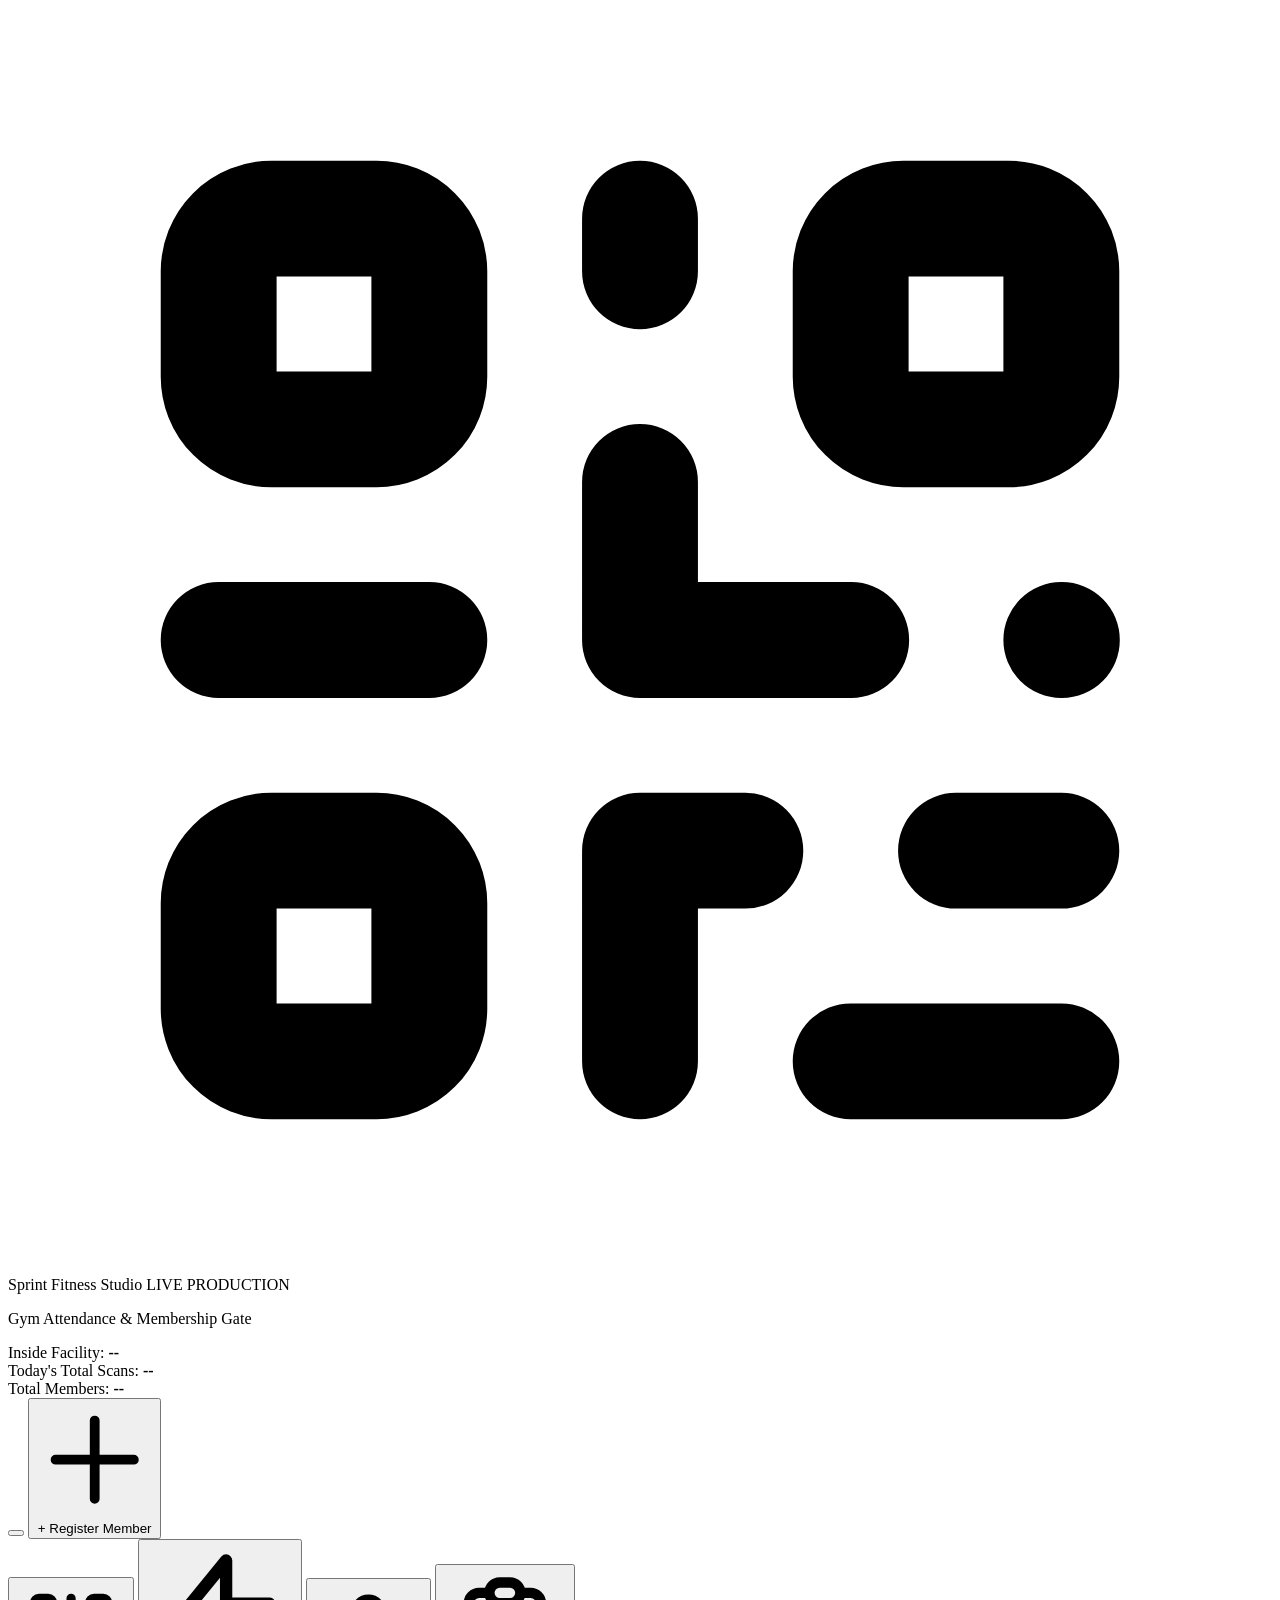
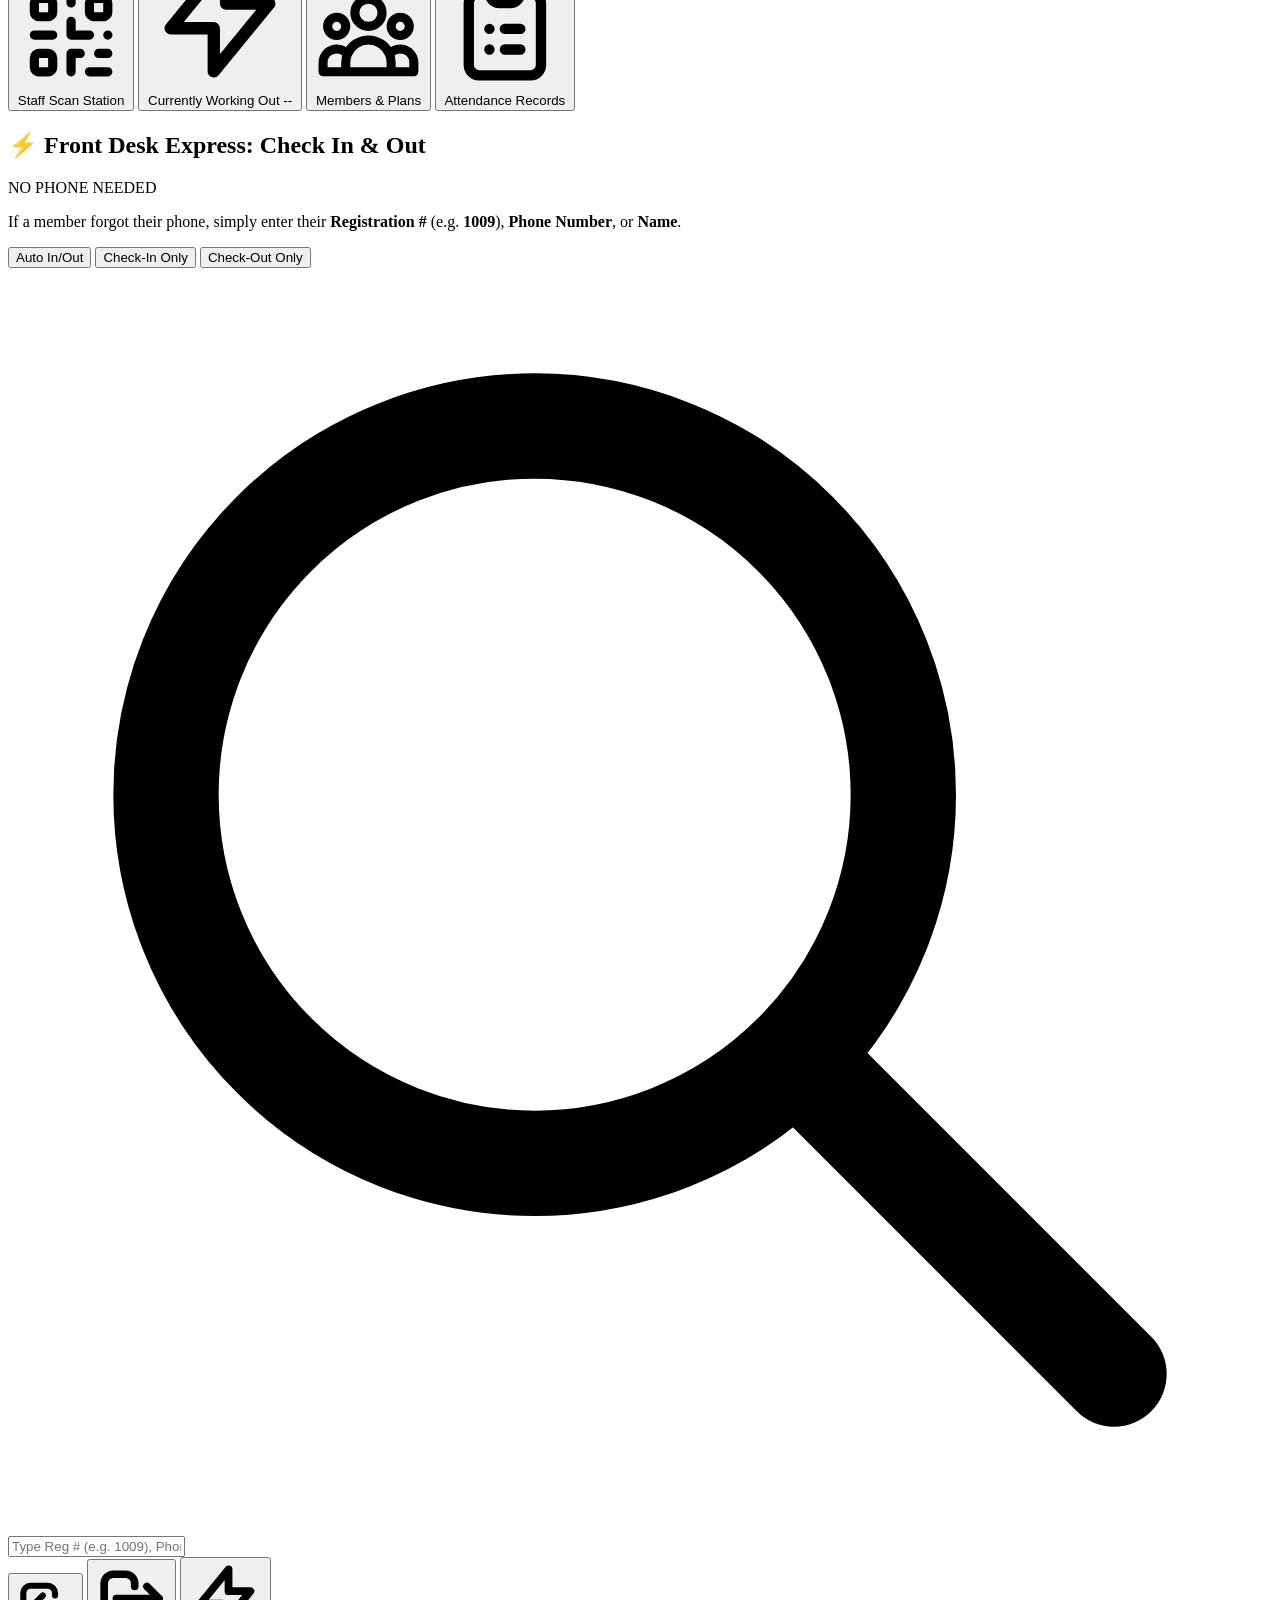
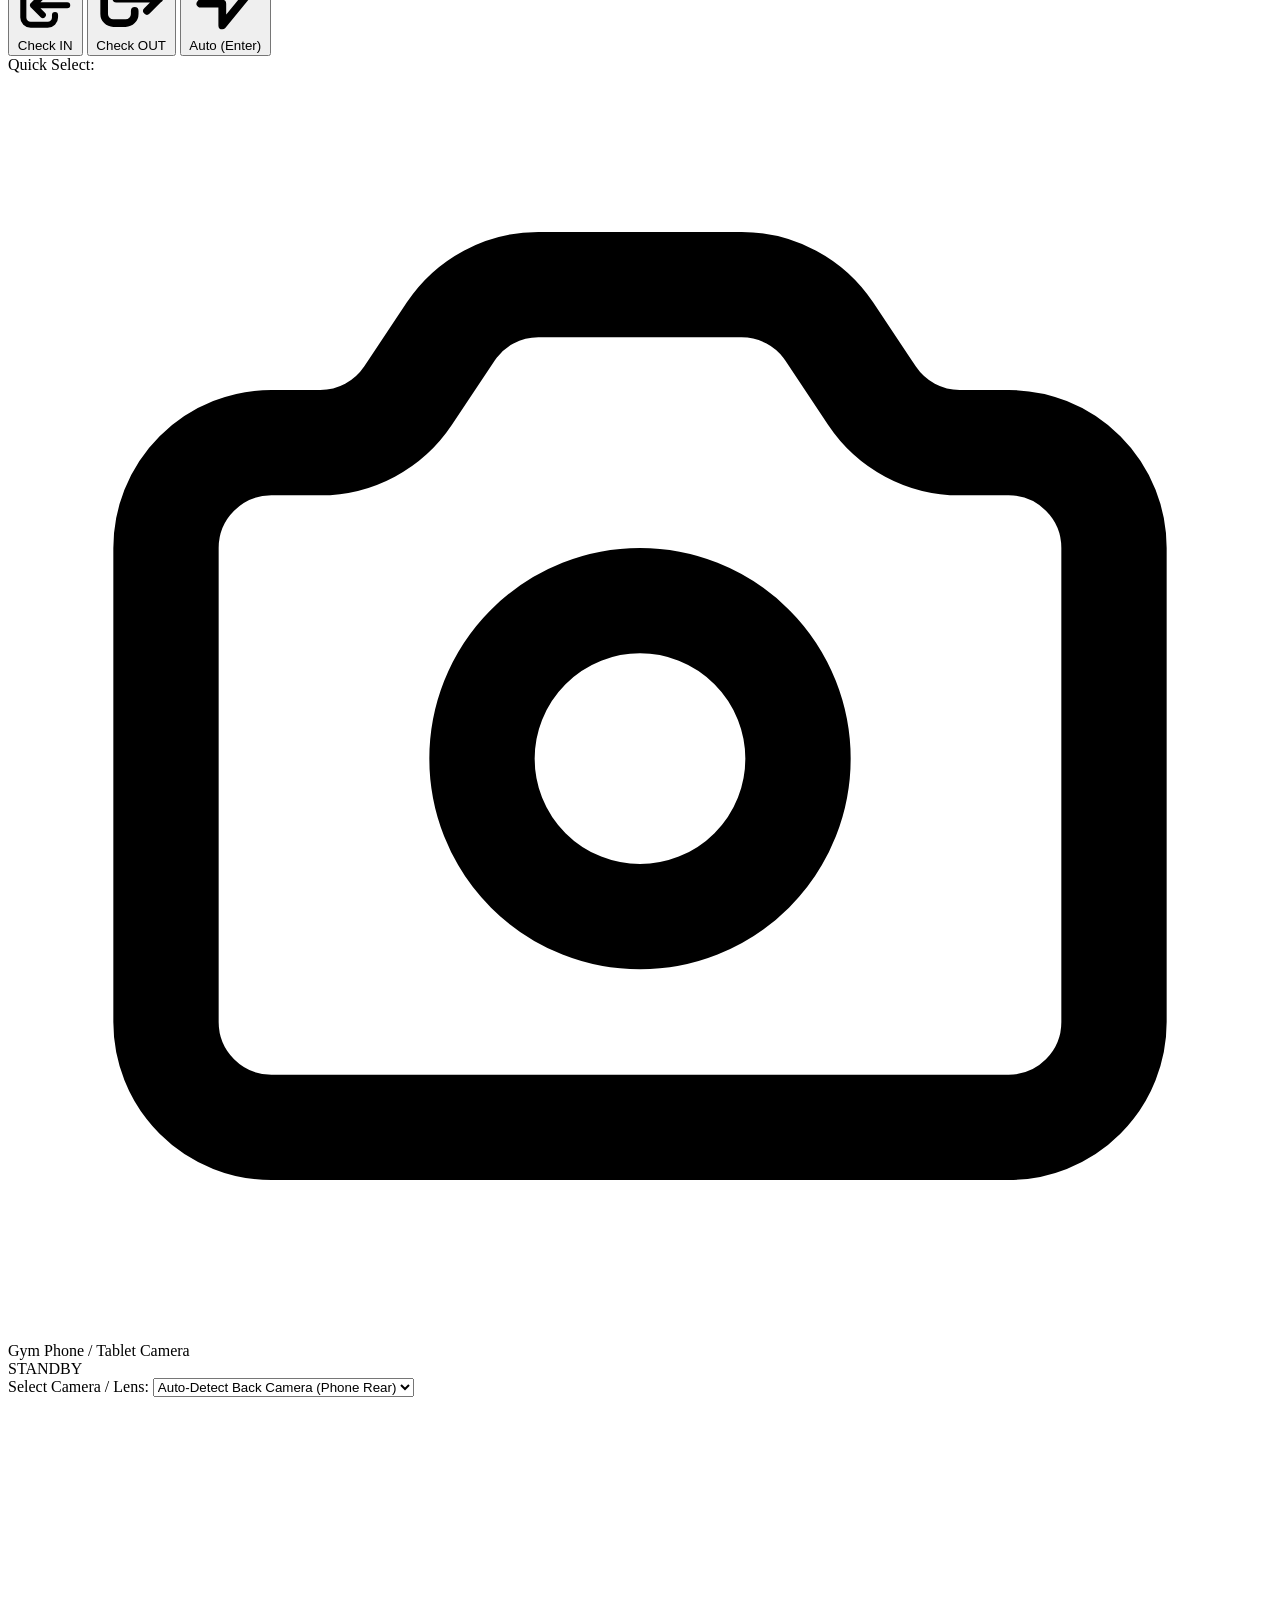
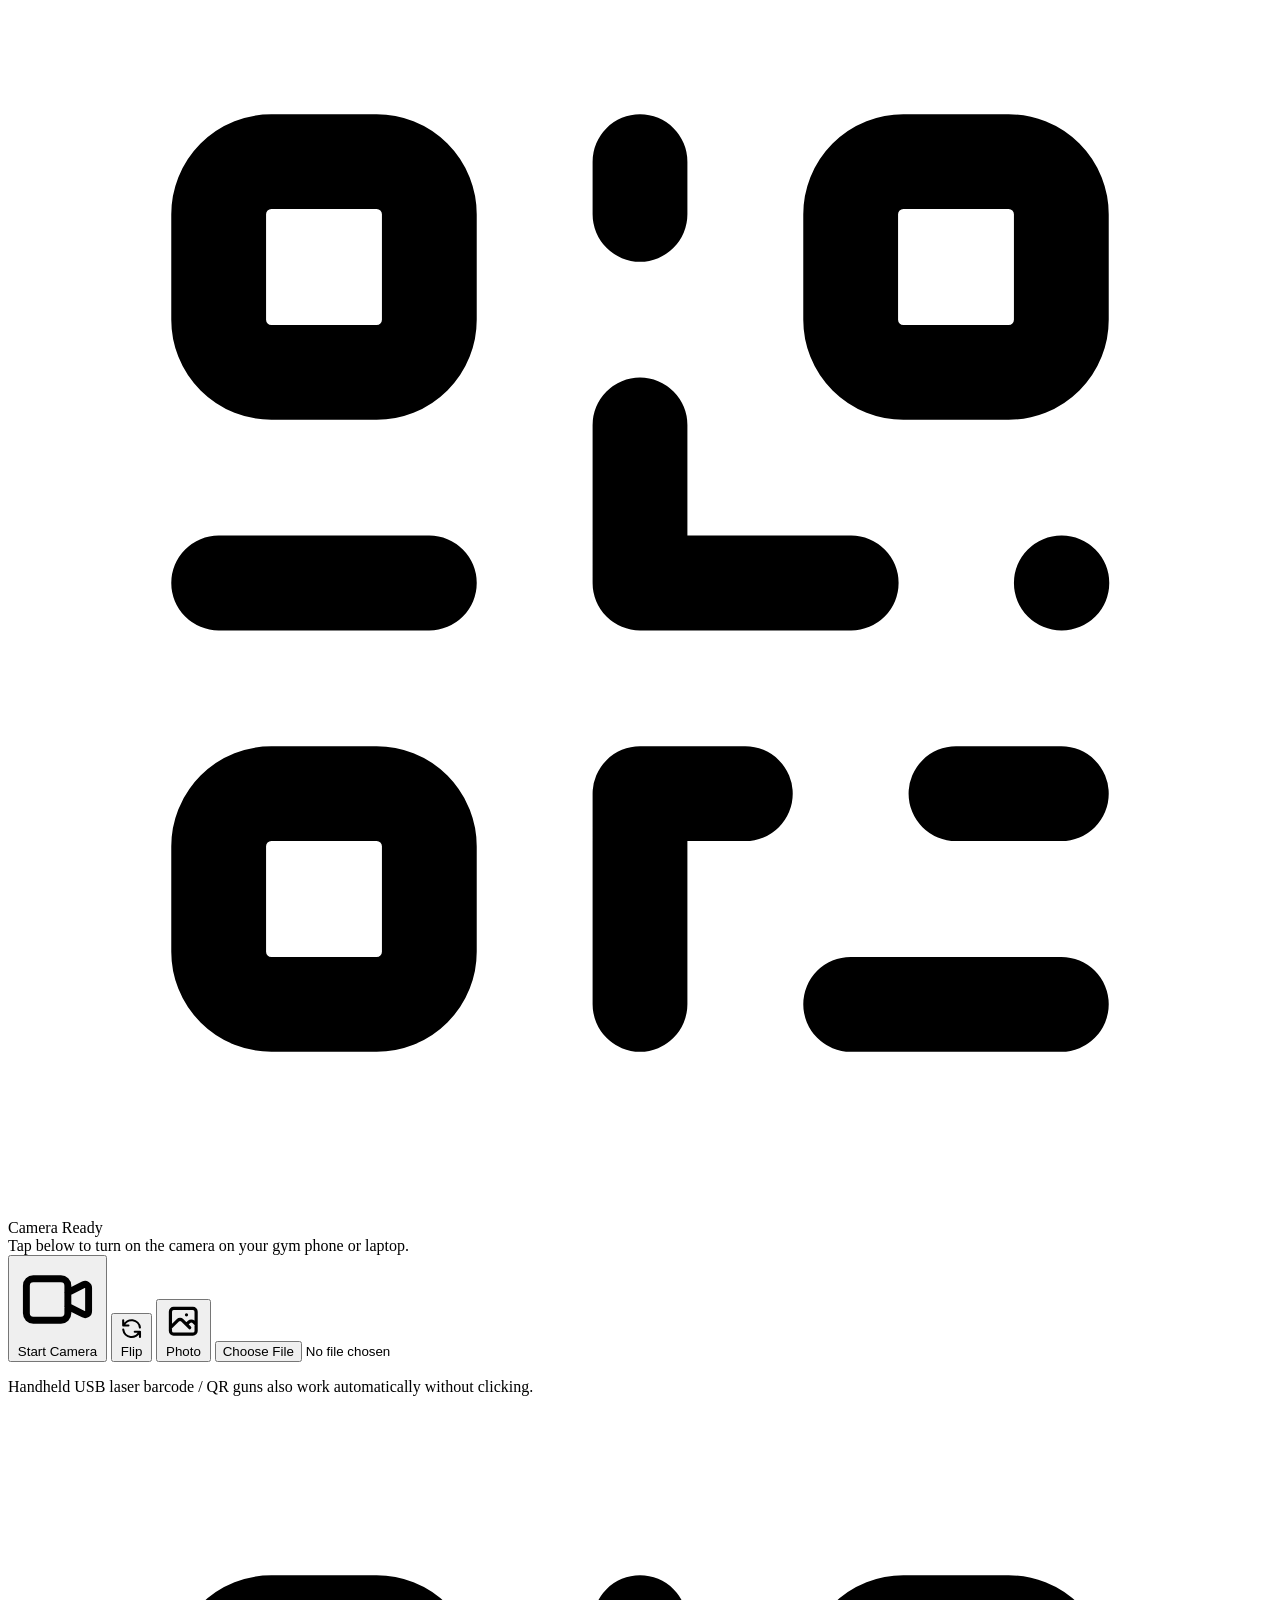
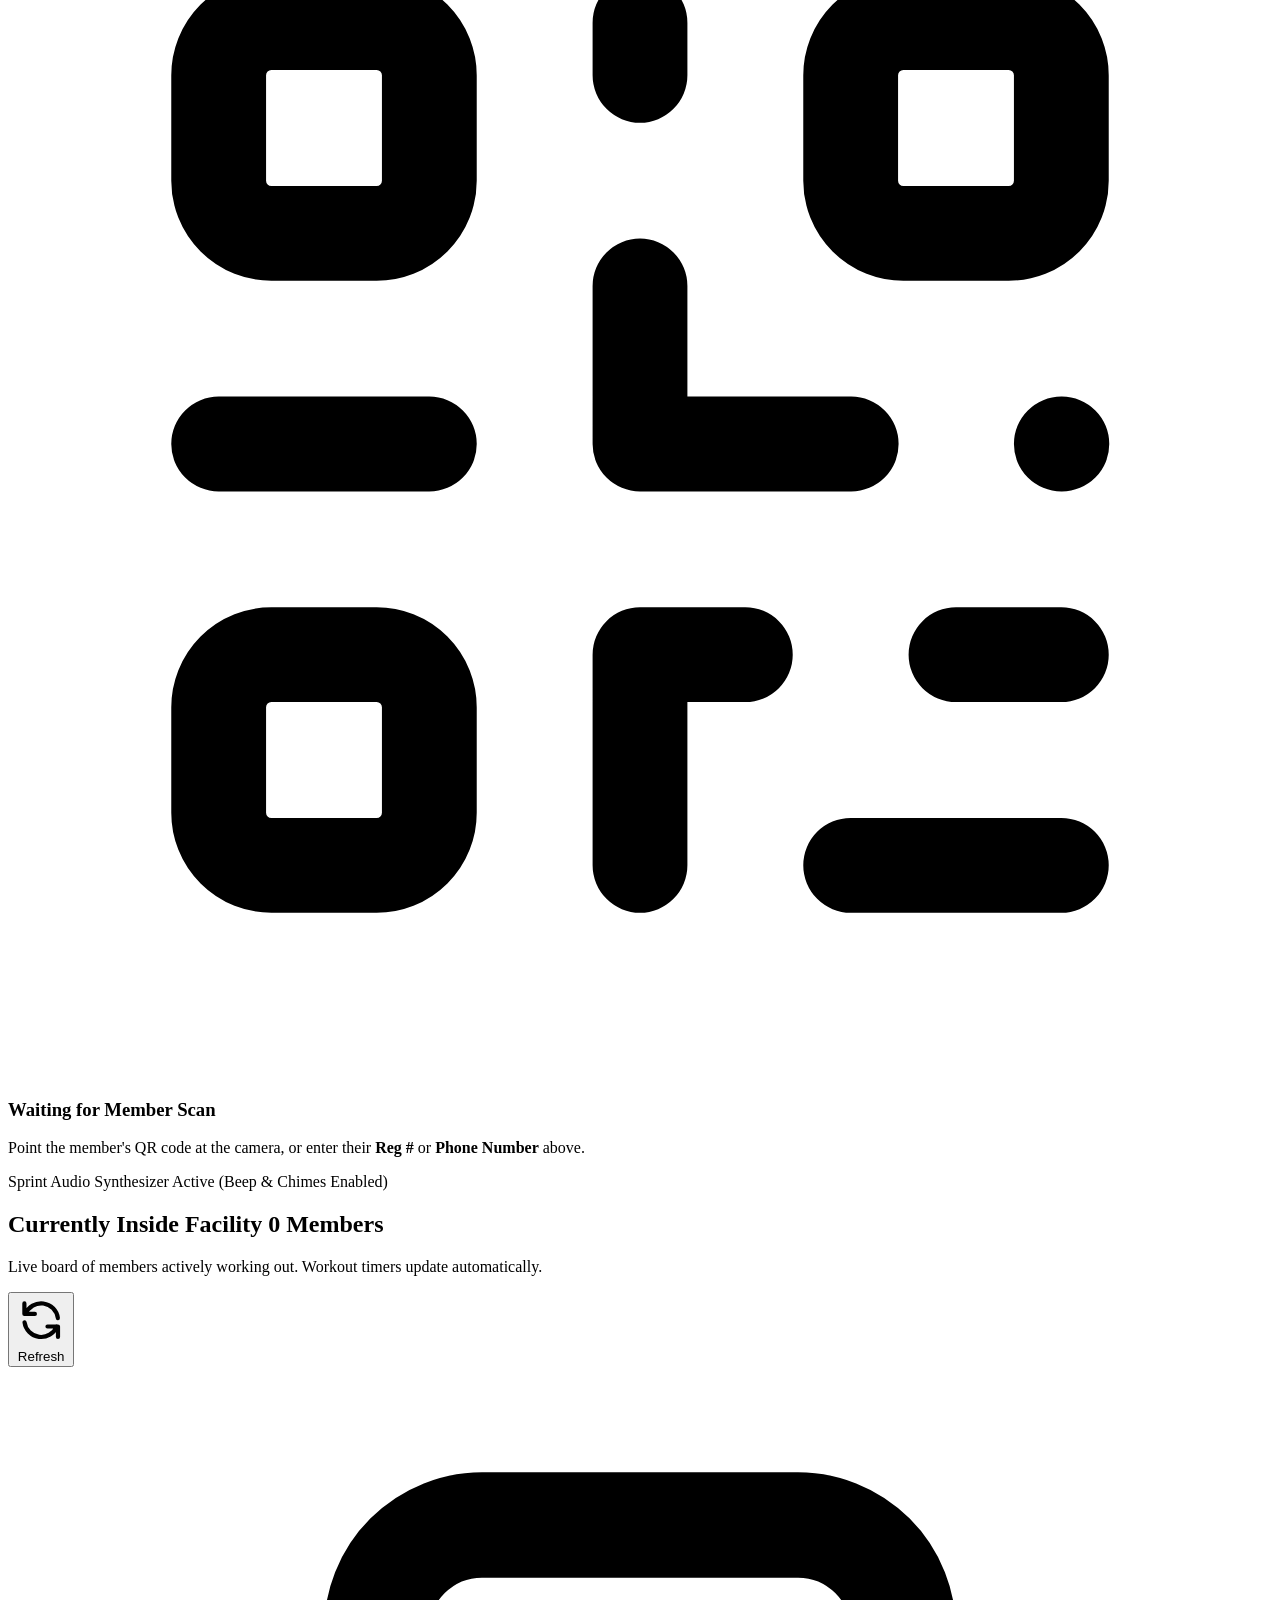
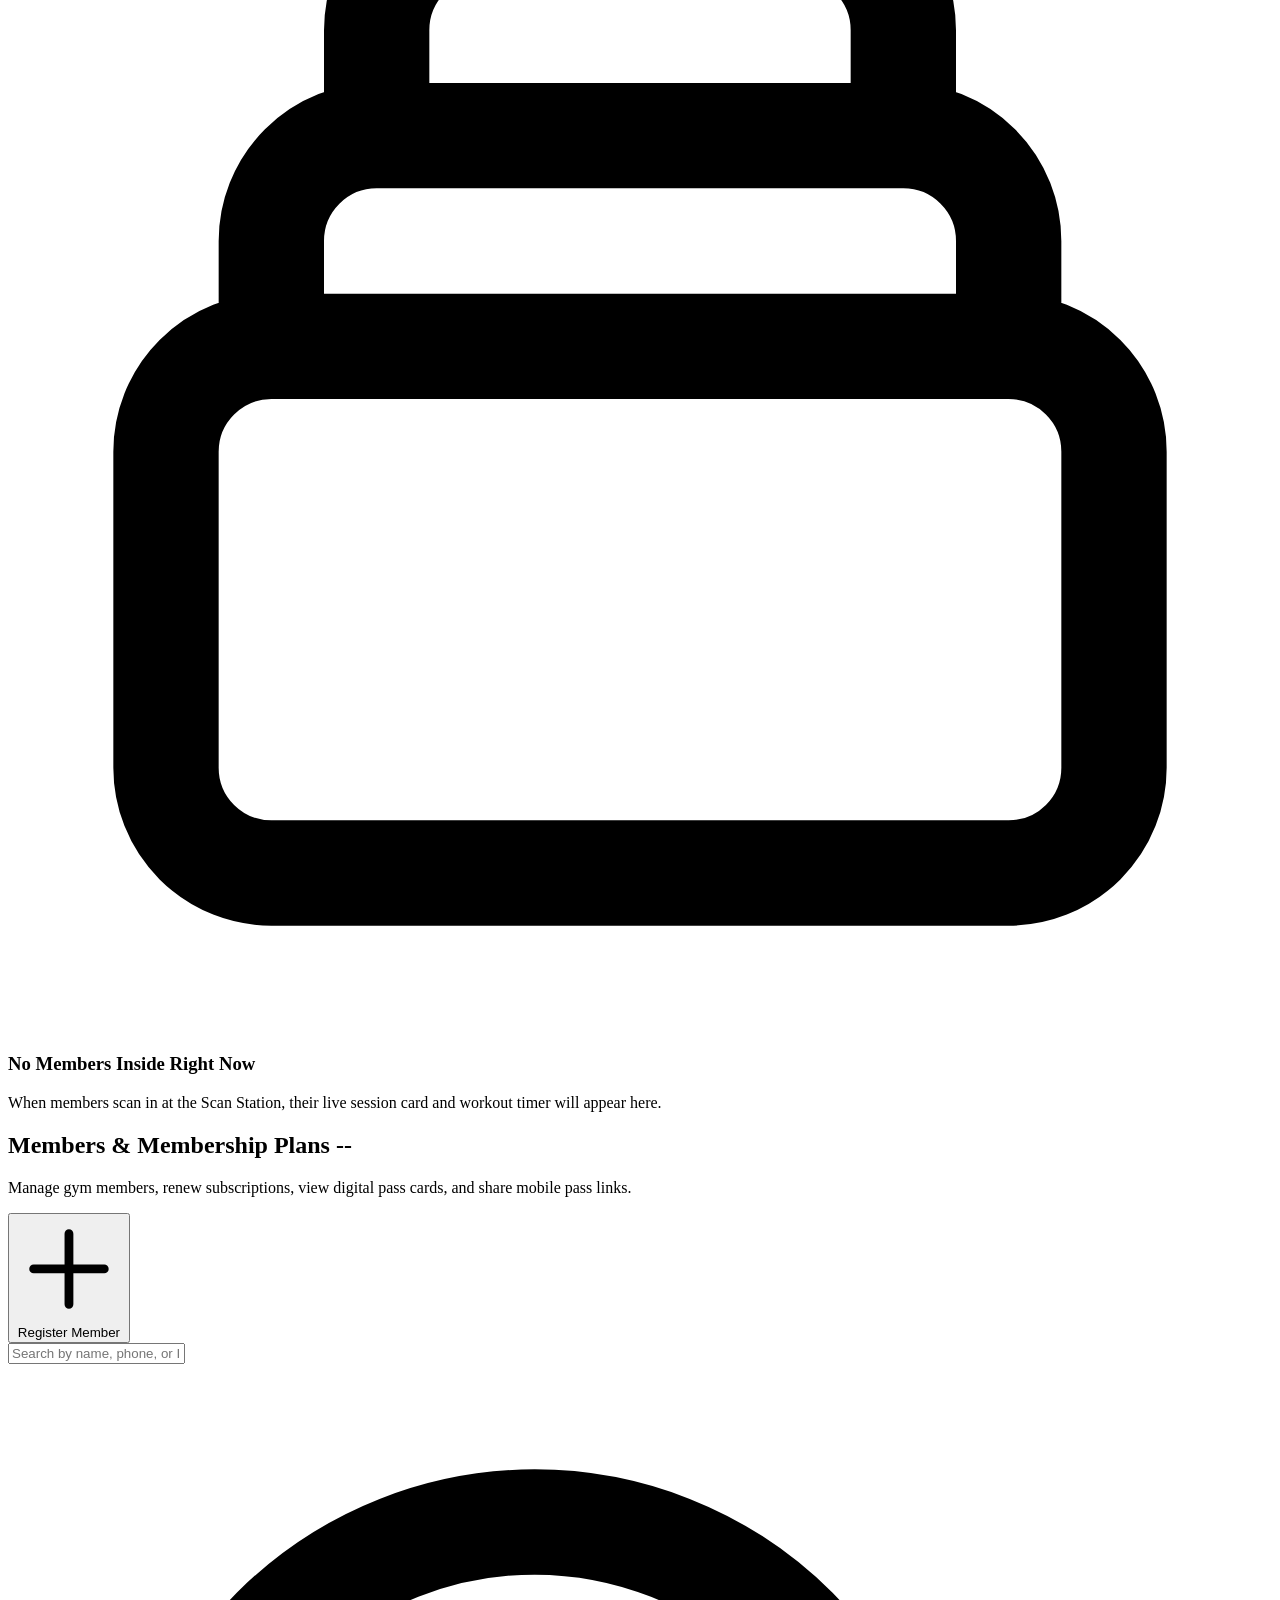
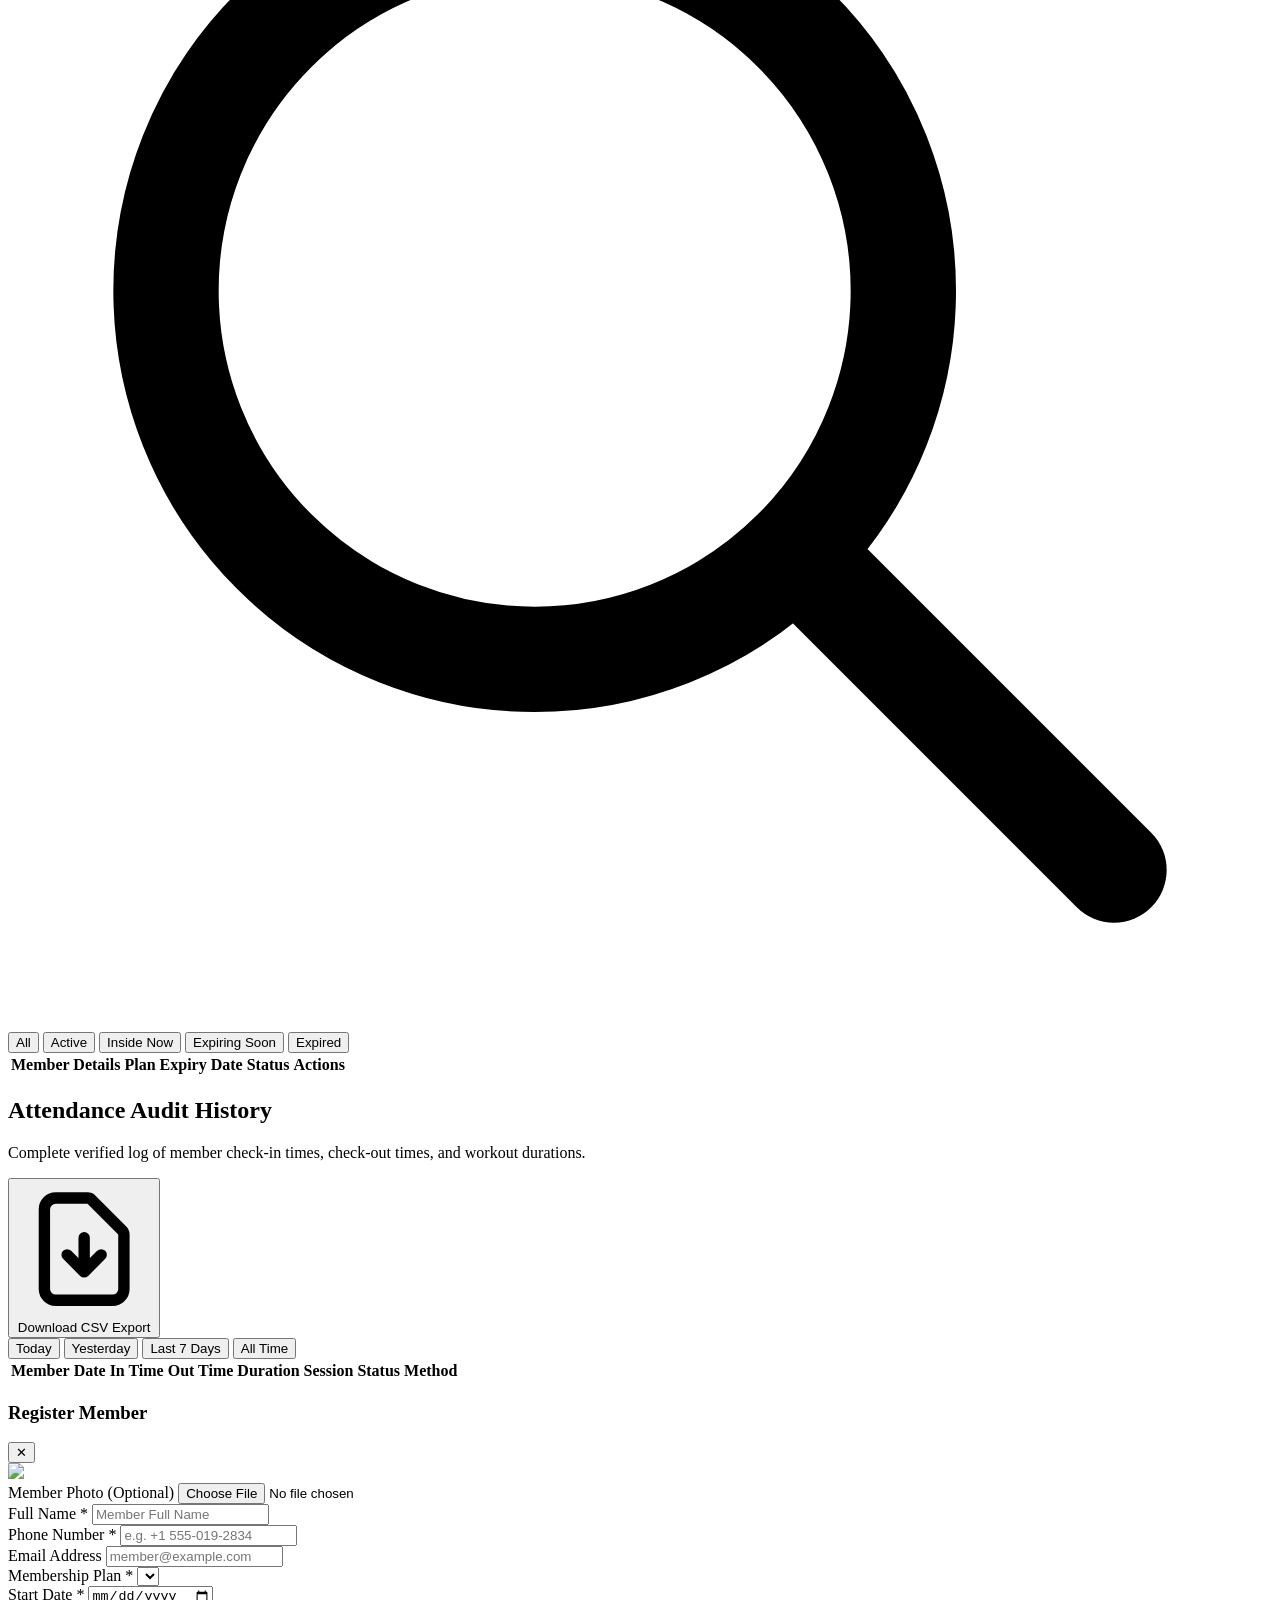
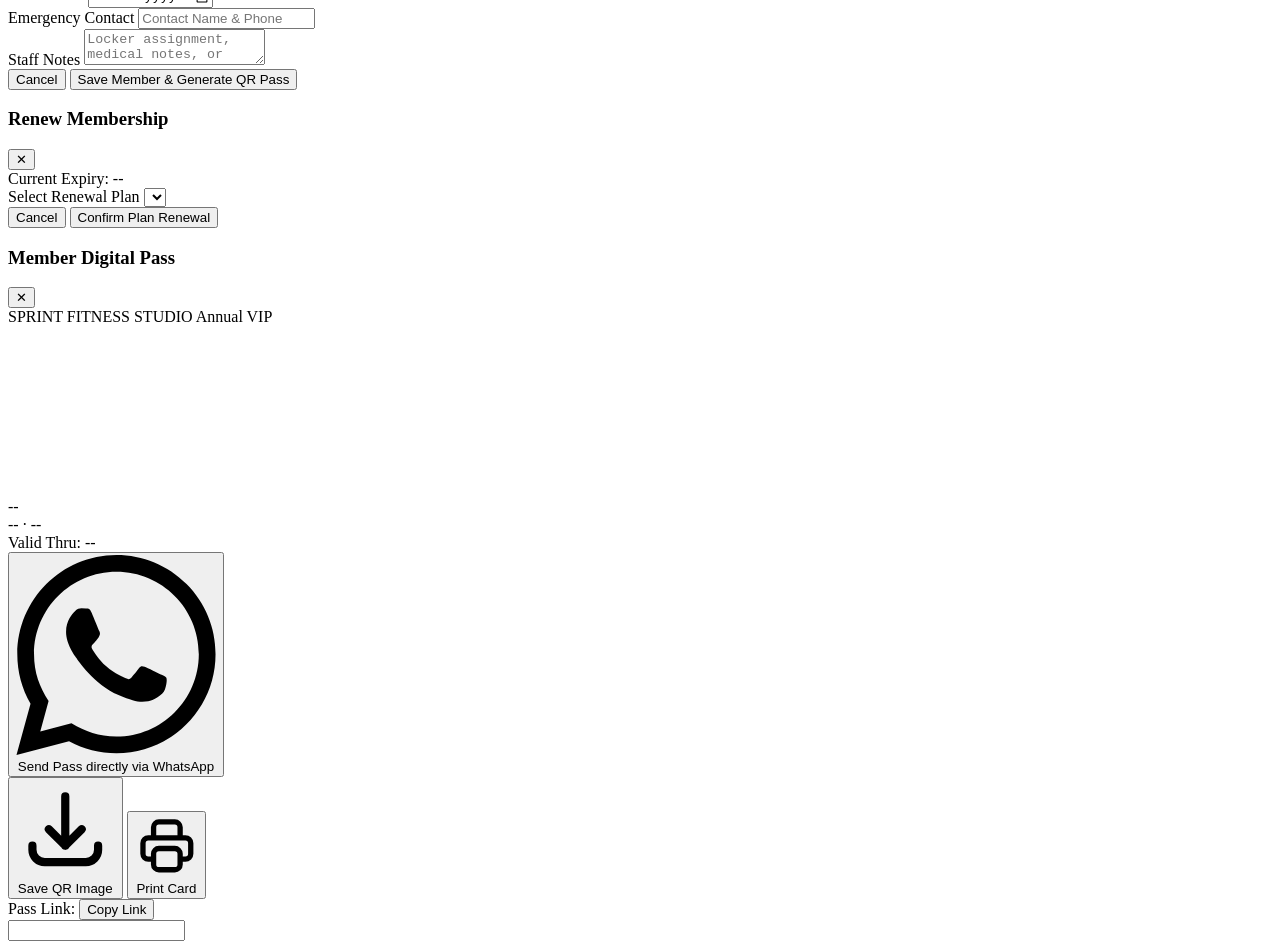
==== static/index.html @ 8fce439f "Ultra-resilient mobile camera stream with Flip Camera support" ====
<!DOCTYPE html>
<html lang="en" class="h-full">
<head>
    <meta charset="UTF-8">
    <meta name="viewport" content="width=device-width, initial-scale=1.0">
    <title>Sprint Fitness Studio · Attendance & Membership System</title>
    <script src="https://cdn.tailwindcss.com"></script>
    <script>
        tailwind.config = {
            darkMode: 'class',
            theme: {
                extend: {
                    colors: {
                        brand: {
                            50: '#eef2ff',
                            100: '#e0e7ff',
                            500: '#6366f1',
                            600: '#4f46e5',
                            700: '#4338ca',
                            900: '#312e81',
                        }
                    }
                }
            }
        }
    </script>
    <link rel="stylesheet" href="/css/app.css">
</head>
<body class="h-full bg-slate-50 dark:bg-slate-950 text-slate-900 dark:text-slate-100 flex flex-col transition-colors duration-200">

    <!-- Toast Notification Container -->
    <div id="toast-container" class="fixed top-5 right-5 z-50 flex flex-col gap-2 max-w-sm pointer-events-none"></div>

    <!-- Top Navigation Header -->
    <header class="bg-white/85 dark:bg-slate-900/85 backdrop-blur-md border-b border-slate-200 dark:border-slate-800 sticky top-0 z-30">
        <div class="max-w-7xl mx-auto px-4 sm:px-6 lg:px-8">
            <div class="flex items-center justify-between h-16">
                <!-- Brand Logo -->
                <div class="flex items-center gap-3">
                    <div class="w-10 h-10 rounded-xl bg-gradient-to-tr from-indigo-600 to-indigo-400 flex items-center justify-center text-white shadow-md shadow-indigo-500/20">
                        <svg class="w-6 h-6" fill="none" stroke="currentColor" viewBox="0 0 24 24">
                            <path stroke-linecap="round" stroke-linejoin="round" stroke-width="2.2" d="M12 4v1m6 11h2m-6 0h-2v4m0-11v3m0 0h.01M12 12h4.01M16 20h4M4 12h4m12 0h.01M5 8h2a1 1 0 001-1V5a1 1 0 00-1-1H5a1 1 0 00-1 1v2a1 1 0 001 1zm12 0h2a1 1 0 001-1V5a1 1 0 00-1-1h-2a1 1 0 00-1 1v2a1 1 0 001 1zM5 20h2a1 1 0 001-1v-2a1 1 0 00-1-1H5a1 1 0 00-1 1v2a1 1 0 001 1z"></path>
                        </svg>
                    </div>
                    <div>
                        <div class="flex items-center gap-2">
                            <span class="text-xl font-extrabold tracking-tight bg-gradient-to-r from-indigo-600 via-indigo-500 to-purple-600 bg-clip-text text-transparent">Sprint Fitness Studio</span>
                            <span class="text-[10px] font-bold uppercase tracking-widest px-1.5 py-0.5 rounded bg-emerald-100 dark:bg-emerald-950/80 text-emerald-700 dark:text-emerald-300 font-mono">LIVE PRODUCTION</span>
                        </div>
                        <p class="text-[11px] text-slate-500 dark:text-slate-400 leading-none">Gym Attendance & Membership Gate</p>
                    </div>
                </div>

                <!-- Live Metrics Bar -->
                <div class="hidden md:flex items-center gap-4">
                    <div class="flex items-center gap-2 px-3 py-1.5 rounded-xl bg-slate-100 dark:bg-slate-800/80 text-xs font-medium">
                        <span class="w-2 h-2 rounded-full bg-emerald-500 animate-pulse"></span>
                        <span class="text-slate-500 dark:text-slate-400">Inside Facility:</span>
                        <strong class="stat-inside-count text-slate-900 dark:text-white font-mono text-sm">--</strong>
                    </div>

                    <div class="flex items-center gap-2 px-3 py-1.5 rounded-xl bg-slate-100 dark:bg-slate-800/80 text-xs font-medium">
                        <span class="text-slate-500 dark:text-slate-400">Today's Total Scans:</span>
                        <strong class="stat-today-checkins text-slate-900 dark:text-white font-mono text-sm">--</strong>
                    </div>

                    <div class="flex items-center gap-2 px-3 py-1.5 rounded-xl bg-slate-100 dark:bg-slate-800/80 text-xs font-medium">
                        <span class="text-slate-500 dark:text-slate-400">Total Members:</span>
                        <strong class="stat-total-members text-indigo-600 dark:text-indigo-400 font-mono text-sm">--</strong>
                    </div>
                </div>

                <!-- Right Controls -->
                <div class="flex items-center gap-2.5">
                    <button id="theme-toggle-btn" type="button" class="p-2 rounded-xl border border-slate-200 dark:border-slate-800 bg-white dark:bg-slate-800 text-slate-600 dark:text-slate-300 hover:border-indigo-500 transition shadow-sm" title="Toggle Dark/Light Mode">
                        <!-- Loaded dynamically -->
                    </button>
                    <button type="button" onclick="window.membersCtrl.openAddModal()"
                        class="inline-flex items-center gap-2 px-3.5 py-2 rounded-xl bg-indigo-600 hover:bg-indigo-700 text-white text-xs font-bold shadow-md shadow-indigo-500/20 transition">
                        <svg class="w-4 h-4" fill="none" stroke="currentColor" viewBox="0 0 24 24"><path stroke-linecap="round" stroke-linejoin="round" stroke-width="2" d="M12 4v16m8-8H4"></path></svg>
                        <span>+ Register Member</span>
                    </button>
                </div>
            </div>
        </div>

        <!-- Navigation Tabs Bar -->
        <div class="max-w-7xl mx-auto px-4 sm:px-6 lg:px-8 border-t border-slate-200/60 dark:border-slate-800/60">
            <nav class="flex space-x-1 py-2 overflow-x-auto">
                <button type="button" data-tab="scan" class="nav-tab-btn flex items-center gap-2 px-4 py-2 rounded-xl text-xs font-bold transition bg-indigo-600 text-white shadow-md">
                    <svg class="w-4 h-4" fill="none" stroke="currentColor" viewBox="0 0 24 24"><path stroke-linecap="round" stroke-linejoin="round" stroke-width="2" d="M12 4v1m6 11h2m-6 0h-2v4m0-11v3m0 0h.01M12 12h4.01M16 20h4M4 12h4m12 0h.01M5 8h2a1 1 0 001-1V5a1 1 0 00-1-1H5a1 1 0 00-1 1v2a1 1 0 001 1zm12 0h2a1 1 0 001-1V5a1 1 0 00-1-1h-2a1 1 0 00-1 1v2a1 1 0 001 1zM5 20h2a1 1 0 001-1v-2a1 1 0 00-1-1H5a1 1 0 00-1 1v2a1 1 0 001 1z"></path></svg>
                    <span>Staff Scan Station</span>
                </button>

                <button type="button" data-tab="inside" class="nav-tab-btn flex items-center gap-2 px-4 py-2 rounded-xl text-xs font-bold transition text-slate-600 hover:bg-slate-100 dark:text-slate-300 dark:hover:bg-slate-800">
                    <svg class="w-4 h-4" fill="none" stroke="currentColor" viewBox="0 0 24 24"><path stroke-linecap="round" stroke-linejoin="round" stroke-width="2" d="M13 10V3L4 14h7v7l9-11h-7z"></path></svg>
                    <span>Currently Working Out</span>
                    <span class="stat-inside-count px-1.5 py-0.2 rounded-full text-[10px] bg-slate-200 dark:bg-slate-700 font-mono font-bold">--</span>
                </button>

                <button type="button" data-tab="members" class="nav-tab-btn flex items-center gap-2 px-4 py-2 rounded-xl text-xs font-bold transition text-slate-600 hover:bg-slate-100 dark:text-slate-300 dark:hover:bg-slate-800">
                    <svg class="w-4 h-4" fill="none" stroke="currentColor" viewBox="0 0 24 24"><path stroke-linecap="round" stroke-linejoin="round" stroke-width="2" d="M17 20h5v-2a3 3 0 00-5.356-1.857M17 20H7m10 0v-2c0-.656-.126-1.283-.356-1.857M7 20H2v-2a3 3 0 015.356-1.857M7 20v-2c0-.656.126-1.283.356-1.857m0 0a5.002 5.002 0 019.288 0M15 7a3 3 0 11-6 0 3 3 0 016 0zm6 3a2 2 0 11-4 0 2 2 0 014 0zM7 10a2 2 0 11-4 0 2 2 0 014 0z"></path></svg>
                    <span>Members & Plans</span>
                </button>

                <button type="button" data-tab="attendance" class="nav-tab-btn flex items-center gap-2 px-4 py-2 rounded-xl text-xs font-bold transition text-slate-600 hover:bg-slate-100 dark:text-slate-300 dark:hover:bg-slate-800">
                    <svg class="w-4 h-4" fill="none" stroke="currentColor" viewBox="0 0 24 24"><path stroke-linecap="round" stroke-linejoin="round" stroke-width="2" d="M9 5H7a2 2 0 00-2 2v12a2 2 0 002 2h10a2 2 0 002-2V7a2 2 0 00-2-2h-2M9 5a2 2 0 002 2h2a2 2 0 002-2M9 5a2 2 0 012-2h2a2 2 0 012 2m-3 7h3m-3 4h3m-6-4h.01M9 16h.01"></path></svg>
                    <span>Attendance Records</span>
                </button>
            </nav>
        </div>
    </header>

    <!-- Main Content Area -->
    <main class="flex-1 max-w-7xl w-full mx-auto px-4 sm:px-6 lg:px-8 py-6">

        <!-- ============================================================== -->
        <!-- TAB 1: SCAN STATION (STAFF PRIMARY WORKFLOW)                   -->
        <!-- ============================================================== -->
        <div id="tab-scan" class="tab-view-container space-y-6">

            <!-- ============================================================== -->
            <!-- ⚡ SECTION 1: INSTANT CHECK-IN / CHECK-OUT (NO PHONE NEEDED)     -->
            <!-- ============================================================== -->
            <div class="glass-panel p-5 rounded-2xl shadow-sm border border-slate-200 dark:border-slate-800 space-y-3">
                <div class="flex flex-col sm:flex-row items-start sm:items-center justify-between gap-3">
                    <div>
                        <div class="flex items-center gap-2">
                            <span class="w-3 h-3 rounded-full bg-emerald-500 animate-pulse"></span>
                            <h2 class="text-base font-extrabold text-slate-900 dark:text-white flex items-center gap-2">
                                <span>⚡ Front Desk Express: Check In & Out</span>
                            </h2>
                            <span class="px-2 py-0.5 rounded-full text-[10px] font-bold bg-amber-100 dark:bg-amber-950/80 text-amber-700 dark:text-amber-300 font-mono">
                                NO PHONE NEEDED
                            </span>
                        </div>
                        <p class="text-xs text-slate-500 dark:text-slate-400 mt-0.5">
                            If a member forgot their phone, simply enter their <strong>Registration #</strong> (e.g. <strong>1009</strong>), <strong>Phone Number</strong>, or <strong>Name</strong>.
                        </p>
                    </div>

                    <!-- Scan Mode Switcher -->
                    <div class="flex items-center gap-1 p-1 rounded-xl bg-slate-200/80 dark:bg-slate-800/90 text-xs font-bold">
                        <button type="button" data-mode="auto" class="scan-mode-btn px-3 py-1.5 rounded-lg transition bg-indigo-600 text-white shadow-sm">
                            Auto In/Out
                        </button>
                        <button type="button" data-mode="in" class="scan-mode-btn px-3 py-1.5 rounded-lg transition text-slate-600 dark:text-slate-300 hover:text-slate-900">
                            Check-In Only
                        </button>
                        <button type="button" data-mode="out" class="scan-mode-btn px-3 py-1.5 rounded-lg transition text-slate-600 dark:text-slate-300 hover:text-slate-900">
                            Check-Out Only
                        </button>
                    </div>
                </div>

                <!-- Input & Action Bar with Live Suggestions Dropdown -->
                <div class="relative">
                    <div class="flex flex-col sm:flex-row gap-2">
                        <div class="relative flex-1">
                            <div class="absolute inset-y-0 left-0 pl-3.5 flex items-center pointer-events-none text-slate-400">
                                <svg class="w-5 h-5" fill="none" stroke="currentColor" viewBox="0 0 24 24"><path stroke-linecap="round" stroke-linejoin="round" stroke-width="2" d="M21 21l-6-6m2-5a7 7 0 11-14 0 7 7 0 0114 0z"></path></svg>
                            </div>
                            <input id="quick-member-input" type="text" autocomplete="off"
                                placeholder="Type Reg # (e.g. 1009), Phone (8438856990), or Name..."
                                class="w-full pl-10 pr-4 py-3 text-sm font-semibold rounded-xl border-2 border-indigo-200 dark:border-indigo-900/60 bg-white dark:bg-slate-900 text-slate-900 dark:text-white placeholder:text-slate-400 focus:outline-none focus:border-indigo-600 focus:ring-4 focus:ring-indigo-500/10 transition font-mono shadow-inner">
                        </div>

                        <div class="flex items-center gap-2">
                            <button id="btn-quick-in" type="button"
                                class="flex-1 sm:flex-none px-4 py-3 rounded-xl bg-emerald-600 hover:bg-emerald-700 active:scale-95 text-white text-xs font-extrabold transition flex items-center justify-center gap-1.5 shadow-md shadow-emerald-600/20">
                                <svg class="w-4 h-4" fill="none" stroke="currentColor" viewBox="0 0 24 24"><path stroke-linecap="round" stroke-linejoin="round" stroke-width="2.5" d="M11 16l-4-4m0 0l4-4m-4 4h14m-5 4v1a3 3 0 01-3 3H6a3 3 0 01-3-3V7a3 3 0 013-3h7a3 3 0 013 3v1"></path></svg>
                                <span>Check IN</span>
                            </button>

                            <button id="btn-quick-out" type="button"
                                class="flex-1 sm:flex-none px-4 py-3 rounded-xl bg-blue-600 hover:bg-blue-700 active:scale-95 text-white text-xs font-extrabold transition flex items-center justify-center gap-1.5 shadow-md shadow-blue-600/20">
                                <svg class="w-4 h-4" fill="none" stroke="currentColor" viewBox="0 0 24 24"><path stroke-linecap="round" stroke-linejoin="round" stroke-width="2.5" d="M17 16l4-4m0 0l-4-4m4 4H7m6 4v1a3 3 0 01-3 3H6a3 3 0 01-3-3V7a3 3 0 013-3h4a3 3 0 013 3v1"></path></svg>
                                <span>Check OUT</span>
                            </button>

                            <button id="btn-quick-auto" type="button"
                                class="flex-1 sm:flex-none px-5 py-3 rounded-xl bg-indigo-600 hover:bg-indigo-700 active:scale-95 text-white text-xs font-extrabold transition flex items-center justify-center gap-1.5 shadow-md shadow-indigo-600/20">
                                <svg class="w-4 h-4" fill="none" stroke="currentColor" viewBox="0 0 24 24"><path stroke-linecap="round" stroke-linejoin="round" stroke-width="2.5" d="M13 10V3L4 14h7v7l9-11h-7z"></path></svg>
                                <span>Auto (Enter)</span>
                            </button>
                        </div>
                    </div>

                    <!-- Live Instant Matching Dropdown (Autocomplete) -->
                    <div id="quick-search-dropdown" class="absolute left-0 right-0 top-full mt-1.5 z-40 bg-white dark:bg-slate-900 rounded-2xl shadow-2xl border border-slate-200 dark:border-slate-800 divide-y divide-slate-100 dark:divide-slate-800 max-h-72 overflow-y-auto hidden">
                        <!-- Populated dynamically as staff types -->
                    </div>
                </div>

                <!-- One-Tap Registered Members Chips for Receptionist -->
                <div class="pt-1 flex items-center gap-2 overflow-x-auto pb-1 text-xs text-slate-500">
                    <span class="text-[11px] font-bold text-slate-400 dark:text-slate-500 shrink-0 uppercase tracking-wider">Quick Select:</span>
                    <div id="quick-member-chips" class="flex items-center gap-1.5 overflow-x-auto py-0.5">
                        <!-- Populated dynamically -->
                    </div>
                </div>
            </div>

            <!-- ============================================================== -->
            <!-- 📷 SECTION 2: LIVE CAMERA SCANNER + ENTRANT STATUS DISPLAY      -->
            <!-- ============================================================== -->
            <div class="grid grid-cols-1 lg:grid-cols-12 gap-6">

                <!-- Left Column: Camera QR Viewfinder (5 cols) -->
                <div class="lg:col-span-5 space-y-4">

                    <div class="glass-panel p-4 rounded-2xl space-y-3">
                        <div class="flex items-center justify-between">
                            <div class="flex items-center gap-2">
                                <svg class="w-4 h-4 text-indigo-500" fill="none" stroke="currentColor" viewBox="0 0 24 24"><path stroke-linecap="round" stroke-linejoin="round" stroke-width="2" d="M3 9a2 2 0 012-2h.93a2 2 0 001.664-.89l.812-1.22A2 2 0 0110.07 4h3.86a2 2 0 011.664.89l.812 1.22A2 2 0 0018.07 7H19a2 2 0 012 2v9a2 2 0 01-2 2H5a2 2 0 01-2-2V9z"></path><path stroke-linecap="round" stroke-linejoin="round" stroke-width="2" d="M15 13a3 3 0 11-6 0 3 3 0 016 0z"></path></svg>
                                <span class="text-xs font-bold text-slate-800 dark:text-white uppercase tracking-wider">Gym Phone / Tablet Camera</span>
                            </div>
                            <span id="camera-status-indicator" class="text-[10px] font-bold px-2 py-0.5 rounded-full bg-slate-100 dark:bg-slate-800 text-slate-500 font-mono">
                                STANDBY
                            </span>
                        </div>

                        <!-- Camera Device Selector Dropdown -->
                        <div>
                            <label class="text-[11px] font-semibold text-slate-500 dark:text-slate-400">Select Camera / Lens:</label>
                            <select id="camera-select"
                                class="mt-1 w-full px-3 py-2 text-xs font-semibold rounded-xl border border-slate-200 dark:border-slate-700 bg-white dark:bg-slate-900 text-slate-800 dark:text-slate-200 focus:outline-none focus:ring-2 focus:ring-indigo-500">
                                <option value="">Auto-Detect Back Camera (Phone Rear)</option>
                            </select>
                        </div>

                        <!-- Camera Viewfinder Box -->
                        <div class="relative rounded-2xl overflow-hidden bg-slate-950 border border-slate-800 shadow-inner flex flex-col items-center justify-center min-h-[260px] aspect-[4/3]">
                            <!-- Reticle overlay -->
                            <div id="camera-reticle" class="absolute inset-0 pointer-events-none z-20 hidden">
                                <div class="scanner-reticle-corner tl"></div>
                                <div class="scanner-reticle-corner tr"></div>
                                <div class="scanner-reticle-corner bl"></div>
                                <div class="scanner-reticle-corner br"></div>
                                <div class="scanner-laser"></div>
                            </div>

                            <!-- Live Video Stream -->
                            <video id="scanner-video" class="w-full h-full object-cover hidden" playsinline webkit-playsinline autoplay muted></video>

                            <!-- Standby Placeholder when camera is stopped -->
                            <div id="qr-reader-placeholder" class="text-center p-6 space-y-3 z-10">
                                <div class="w-14 h-14 mx-auto rounded-2xl bg-slate-900 text-indigo-400 flex items-center justify-center border border-slate-800 shadow-md">
                                    <svg class="w-7 h-7" fill="none" stroke="currentColor" viewBox="0 0 24 24"><path stroke-linecap="round" stroke-linejoin="round" stroke-width="1.8" d="M12 4v1m6 11h2m-6 0h-2v4m0-11v3m0 0h.01M12 12h4.01M16 20h4M4 12h4m12 0h.01M5 8h2a1 1 0 001-1V5a1 1 0 00-1-1H5a1 1 0 00-1 1v2a1 1 0 001 1zm12 0h2a1 1 0 001-1V5a1 1 0 00-1-1h-2a1 1 0 00-1 1v2a1 1 0 001 1zM5 20h2a1 1 0 001-1v-2a1 1 0 00-1-1H5a1 1 0 00-1 1v2a1 1 0 001 1z"></path></svg>
                                </div>
                                <div>
                                    <div class="text-sm font-bold text-white">Camera Ready</div>
                                    <div class="text-[11px] text-slate-400 max-w-xs mt-1">Tap below to turn on the camera on your gym phone or laptop.</div>
                                </div>
                            </div>
                        </div>

                        <!-- Camera Action Buttons -->
                        <div class="grid grid-cols-12 gap-2">
                            <button id="toggle-camera-btn" type="button"
                                class="col-span-6 py-2.5 px-3 rounded-xl bg-indigo-600 hover:bg-indigo-700 active:scale-95 text-white text-xs font-bold transition flex items-center justify-center gap-1.5 shadow-md shadow-indigo-600/20">
                                <svg class="w-4 h-4" fill="none" stroke="currentColor" viewBox="0 0 24 24"><path stroke-linecap="round" stroke-linejoin="round" stroke-width="2" d="M15 10l4.553-2.276A1 1 0 0121 8.618v6.764a1 1 0 01-1.447.894L15 14M5 18h8a2 2 0 002-2V8a2 2 0 00-2-2H5a2 2 0 00-2 2v8a2 2 0 002 2z"></path></svg>
                                <span id="toggle-camera-text">Start Camera</span>
                            </button>

                            <button id="flip-camera-btn" type="button"
                                class="col-span-3 py-2.5 px-2 rounded-xl border border-slate-200 dark:border-slate-700 bg-white dark:bg-slate-900 hover:bg-slate-50 dark:hover:bg-slate-800 text-slate-700 dark:text-slate-300 text-xs font-bold transition flex items-center justify-center gap-1"
                                title="Flip Camera">
                                <svg class="w-4 h-4 text-indigo-500" fill="none" stroke="currentColor" viewBox="0 0 24 24"><path stroke-linecap="round" stroke-linejoin="round" stroke-width="2" d="M4 4v5h.582m15.356 2A8.001 8.001 0 004.582 9m0 0H9m11 11v-5h-.581m0 0a8.003 8.003 0 01-15.357-2m15.357 2H15"></path></svg>
                                <span>Flip</span>
                            </button>

                            <button id="upload-qr-btn" type="button"
                                class="col-span-3 py-2.5 px-2 rounded-xl border border-slate-200 dark:border-slate-700 bg-white dark:bg-slate-900 hover:bg-slate-50 dark:hover:bg-slate-800 text-slate-700 dark:text-slate-300 text-xs font-bold transition flex items-center justify-center gap-1"
                                title="Upload Photo">
                                <svg class="w-4 h-4 text-emerald-500" fill="none" stroke="currentColor" viewBox="0 0 24 24"><path stroke-linecap="round" stroke-linejoin="round" stroke-width="2" d="M4 16l4.586-4.586a2 2 0 012.828 0L16 16m-2-2l1.586-1.586a2 2 0 012.828 0L20 14m-6-6h.01M6 20h12a2 2 0 002-2V6a2 2 0 00-2-2H6a2 2 0 00-2 2v12a2 2 0 002 2z"></path></svg>
                                <span>Photo</span>
                            </button>
                            <input type="file" id="qr-file-input" accept="image/*" class="hidden">
                        </div>

                        <p class="text-[11px] text-slate-400 text-center">
                            Handheld USB laser barcode / QR guns also work automatically without clicking.
                        </p>
                    </div>

                </div>

                <!-- Right Column: Live Entrant Display Card (7 cols) -->
                <div class="lg:col-span-7">

                    <!-- Scan Result Card (Shown on Scan) -->
                    <div id="scan-result-card" class="glass-panel rounded-2xl overflow-hidden shadow-lg border border-slate-200 dark:border-slate-800 hidden">
                        <!-- Populated dynamically by scanner.js -->
                    </div>

                    <!-- Scan Standby Empty State -->
                    <div id="scan-empty-state" class="glass-panel rounded-2xl p-10 text-center space-y-4 border border-dashed border-slate-300 dark:border-slate-800">
                        <div class="w-16 h-16 mx-auto rounded-3xl bg-indigo-50 dark:bg-indigo-950/60 text-indigo-600 dark:text-indigo-400 flex items-center justify-center">
                            <svg class="w-8 h-8" fill="none" stroke="currentColor" viewBox="0 0 24 24"><path stroke-linecap="round" stroke-linejoin="round" stroke-width="1.8" d="M12 4v1m6 11h2m-6 0h-2v4m0-11v3m0 0h.01M12 12h4.01M16 20h4M4 12h4m12 0h.01M5 8h2a1 1 0 001-1V5a1 1 0 00-1-1H5a1 1 0 00-1 1v2a1 1 0 001 1zm12 0h2a1 1 0 001-1V5a1 1 0 00-1-1h-2a1 1 0 00-1 1v2a1 1 0 001 1zM5 20h2a1 1 0 001-1v-2a1 1 0 00-1-1H5a1 1 0 00-1 1v2a1 1 0 001 1z"></path></svg>
                        </div>
                        <div>
                            <h3 class="text-base font-bold text-slate-800 dark:text-white">Waiting for Member Scan</h3>
                            <p class="text-xs text-slate-500 dark:text-slate-400 max-w-sm mx-auto mt-1">
                                Point the member's QR code at the camera, or enter their <strong>Reg #</strong> or <strong>Phone Number</strong> above.
                            </p>
                        </div>
                        <div class="inline-flex items-center gap-2 px-3 py-1.5 rounded-full bg-slate-100 dark:bg-slate-800 text-[11px] font-semibold text-slate-600 dark:text-slate-300">
                            <span class="w-2 h-2 rounded-full bg-emerald-500"></span>
                            <span>Sprint Audio Synthesizer Active (Beep & Chimes Enabled)</span>
                        </div>
                    </div>

                </div>
            </div>

        </div>

        <!-- ============================================================== -->
        <!-- TAB 2: CURRENTLY WORKING OUT LIVE BOARD                        -->
        <!-- ============================================================== -->
        <div id="tab-inside" class="tab-view-container space-y-6 hidden">
            <div class="flex flex-col sm:flex-row items-start sm:items-center justify-between gap-4">
                <div>
                    <h2 class="text-xl font-bold text-slate-900 dark:text-white flex items-center gap-2">
                        <span>Currently Inside Facility</span>
                        <span id="inside-header-count" class="text-xs font-mono font-bold px-2 py-0.5 rounded-full bg-emerald-100 dark:bg-emerald-950 text-emerald-700 dark:text-emerald-300">
                            0 Members
                        </span>
                    </h2>
                    <p class="text-xs text-slate-500 dark:text-slate-400">
                        Live board of members actively working out. Workout timers update automatically.
                    </p>
                </div>
                <button type="button" onclick="window.attendanceCtrl.loadCurrentlyInside()"
                    class="px-3.5 py-1.5 text-xs font-semibold rounded-xl border border-slate-200 dark:border-slate-800 bg-white dark:bg-slate-900 hover:bg-slate-50 dark:hover:bg-slate-800 text-slate-700 dark:text-slate-300 transition shadow-sm flex items-center gap-1.5">
                    <svg class="w-3.5 h-3.5" fill="none" stroke="currentColor" viewBox="0 0 24 24"><path stroke-linecap="round" stroke-linejoin="round" stroke-width="2" d="M4 4v5h.582m15.356 2A8.001 8.001 0 004.582 9m0 0H9m11 11v-5h-.581m0 0a8.003 8.003 0 01-15.357-2m15.357 2H15"></path></svg>
                    <span>Refresh</span>
                </button>
            </div>

            <!-- Inside Members Cards Grid -->
            <div id="inside-members-grid" class="grid grid-cols-1 md:grid-cols-2 lg:grid-cols-3 gap-5">
                <!-- Loaded dynamically by attendance.js -->
            </div>

            <!-- Empty State -->
            <div id="inside-empty-state" class="glass-panel rounded-2xl p-12 text-center space-y-3 border border-slate-200 dark:border-slate-800 hidden">
                <div class="w-16 h-16 mx-auto rounded-2xl bg-slate-100 dark:bg-slate-800 text-slate-400 flex items-center justify-center">
                    <svg class="w-8 h-8" fill="none" stroke="currentColor" viewBox="0 0 24 24"><path stroke-linecap="round" stroke-linejoin="round" stroke-width="2" d="M19 11H5m14 0a2 2 0 012 2v6a2 2 0 01-2 2H5a2 2 0 01-2-2v-6a2 2 0 012-2m14 0V9a2 2 0 00-2-2M5 11V9a2 2 0 012-2m0 0V5a2 2 0 012-2h6a2 2 0 012 2v2M7 7h10"></path></svg>
                </div>
                <h3 class="text-sm font-bold text-slate-700 dark:text-slate-300">No Members Inside Right Now</h3>
                <p class="text-xs text-slate-500 dark:text-slate-400 max-w-sm mx-auto">
                    When members scan in at the Scan Station, their live session card and workout timer will appear here.
                </p>
            </div>
        </div>

        <!-- ============================================================== -->
        <!-- TAB 3: MEMBERS DIRECTORY & MANAGEMENT                         -->
        <!-- ============================================================== -->
        <div id="tab-members" class="tab-view-container space-y-6 hidden">
            <!-- Header & Filter Bar -->
            <div class="flex flex-col sm:flex-row items-start sm:items-center justify-between gap-4">
                <div>
                    <h2 class="text-xl font-bold text-slate-900 dark:text-white flex items-center gap-2">
                        <span>Members & Membership Plans</span>
                        <span id="members-filtered-count" class="text-xs font-mono font-bold px-2 py-0.5 rounded-full bg-slate-100 dark:bg-slate-800 text-slate-600 dark:text-slate-400">--</span>
                    </h2>
                    <p class="text-xs text-slate-500 dark:text-slate-400">
                        Manage gym members, renew subscriptions, view digital pass cards, and share mobile pass links.
                    </p>
                </div>

                <div class="flex items-center gap-2">
                    <button type="button" onclick="window.membersCtrl.openAddModal()"
                        class="px-4 py-2 rounded-xl bg-indigo-600 hover:bg-indigo-700 text-white text-xs font-bold shadow-md shadow-indigo-500/20 transition flex items-center gap-2">
                        <svg class="w-4 h-4" fill="none" stroke="currentColor" viewBox="0 0 24 24"><path stroke-linecap="round" stroke-linejoin="round" stroke-width="2" d="M12 4v16m8-8H4"></path></svg>
                        <span>Register Member</span>
                    </button>
                </div>
            </div>

            <!-- Search & Filters -->
            <div class="glass-panel p-4 rounded-2xl flex flex-col md:flex-row items-center justify-between gap-3">
                <div class="relative w-full md:w-80">
                    <input id="member-search-input" type="text" placeholder="Search by name, phone, or ID..."
                        class="w-full pl-9 pr-3.5 py-2 text-xs rounded-xl border border-slate-200 dark:border-slate-700 bg-white dark:bg-slate-900 text-slate-900 dark:text-white focus:outline-none focus:ring-2 focus:ring-indigo-500">
                    <svg class="w-4 h-4 text-slate-400 absolute left-3 top-2.5" fill="none" stroke="currentColor" viewBox="0 0 24 24"><path stroke-linecap="round" stroke-linejoin="round" stroke-width="2" d="M21 21l-6-6m2-5a7 7 0 11-14 0 7 7 0 0114 0z"></path></svg>
                </div>

                <div class="flex items-center gap-1.5 flex-wrap w-full md:w-auto">
                    <button type="button" data-status="" class="member-filter-pill px-3 py-1.5 rounded-lg text-xs font-bold transition bg-indigo-600 text-white">All</button>
                    <button type="button" data-status="active" class="member-filter-pill px-3 py-1.5 rounded-lg text-xs font-bold transition bg-slate-100 text-slate-700 dark:bg-slate-800 dark:text-slate-300">Active</button>
                    <button type="button" data-status="inside" class="member-filter-pill px-3 py-1.5 rounded-lg text-xs font-bold transition bg-slate-100 text-slate-700 dark:bg-slate-800 dark:text-slate-300">Inside Now</button>
                    <button type="button" data-status="expiring_soon" class="member-filter-pill px-3 py-1.5 rounded-lg text-xs font-bold transition bg-slate-100 text-slate-700 dark:bg-slate-800 dark:text-slate-300">Expiring Soon</button>
                    <button type="button" data-status="expired" class="member-filter-pill px-3 py-1.5 rounded-lg text-xs font-bold transition bg-slate-100 text-slate-700 dark:bg-slate-800 dark:text-slate-300">Expired</button>
                </div>
            </div>

            <!-- Members Table Card -->
            <div class="glass-panel rounded-2xl overflow-hidden shadow-sm border border-slate-200 dark:border-slate-800">
                <div class="overflow-x-auto">
                    <table class="w-full text-left border-collapse">
                        <thead>
                            <tr class="border-b border-slate-200 dark:border-slate-800 bg-slate-50/50 dark:bg-slate-900/50 text-[11px] font-bold text-slate-400 uppercase tracking-wider">
                                <th class="px-6 py-3.5">Member Details</th>
                                <th class="px-6 py-3.5">Plan</th>
                                <th class="px-6 py-3.5">Expiry Date</th>
                                <th class="px-6 py-3.5">Status</th>
                                <th class="px-6 py-3.5 text-right">Actions</th>
                            </tr>
                        </thead>
                        <tbody id="members-table-body">
                            <!-- Populated dynamically by members.js -->
                        </tbody>
                    </table>
                </div>
            </div>
        </div>

        <!-- ============================================================== -->
        <!-- TAB 4: ATTENDANCE RECORDS & LOGS                               -->
        <!-- ============================================================== -->
        <div id="tab-attendance" class="tab-view-container space-y-6 hidden">
            <div class="flex flex-col sm:flex-row items-start sm:items-center justify-between gap-4">
                <div>
                    <h2 class="text-xl font-bold text-slate-900 dark:text-white">Attendance Audit History</h2>
                    <p class="text-xs text-slate-500 dark:text-slate-400">
                        Complete verified log of member check-in times, check-out times, and workout durations.
                    </p>
                </div>

                <button id="export-attendance-csv-btn" type="button"
                    class="px-4 py-2 rounded-xl border border-slate-200 dark:border-slate-800 bg-white dark:bg-slate-900 hover:bg-slate-50 dark:hover:bg-slate-800 text-slate-700 dark:text-slate-300 text-xs font-bold transition flex items-center gap-2 shadow-sm">
                    <svg class="w-4 h-4 text-emerald-600" fill="none" stroke="currentColor" viewBox="0 0 24 24"><path stroke-linecap="round" stroke-linejoin="round" stroke-width="2" d="M12 10v6m0 0l-3-3m3 3l3-3m2 8H7a2 2 0 01-2-2V5a2 2 0 012-2h5.586a1 1 0 01.707.293l5.414 5.414a1 1 0 01.293.707V19a2 2 0 01-2 2z"></path></svg>
                    <span>Download CSV Export</span>
                </button>
            </div>

            <!-- Filter Pills -->
            <div class="flex items-center gap-2">
                <button type="button" data-filter="today" class="attendance-filter-btn px-3 py-1.5 rounded-lg text-xs font-bold transition bg-indigo-600 text-white">Today</button>
                <button type="button" data-filter="yesterday" class="attendance-filter-btn px-3 py-1.5 rounded-lg text-xs font-bold transition bg-slate-100 text-slate-700 dark:bg-slate-800 dark:text-slate-300">Yesterday</button>
                <button type="button" data-filter="7days" class="attendance-filter-btn px-3 py-1.5 rounded-lg text-xs font-bold transition bg-slate-100 text-slate-700 dark:bg-slate-800 dark:text-slate-300">Last 7 Days</button>
                <button type="button" data-filter="all" class="attendance-filter-btn px-3 py-1.5 rounded-lg text-xs font-bold transition bg-slate-100 text-slate-700 dark:bg-slate-800 dark:text-slate-300">All Time</button>
            </div>

            <!-- Attendance Table -->
            <div class="glass-panel rounded-2xl overflow-hidden shadow-sm border border-slate-200 dark:border-slate-800">
                <div class="overflow-x-auto">
                    <table class="w-full text-left border-collapse">
                        <thead>
                            <tr class="border-b border-slate-200 dark:border-slate-800 bg-slate-50/50 dark:bg-slate-900/50 text-[11px] font-bold text-slate-400 uppercase tracking-wider">
                                <th class="px-6 py-3.5">Member</th>
                                <th class="px-6 py-3.5">Date</th>
                                <th class="px-6 py-3.5">In Time</th>
                                <th class="px-6 py-3.5">Out Time</th>
                                <th class="px-6 py-3.5">Duration</th>
                                <th class="px-6 py-3.5">Session Status</th>
                                <th class="px-6 py-3.5">Method</th>
                            </tr>
                        </thead>
                        <tbody id="attendance-table-body">
                            <!-- Populated dynamically by attendance.js -->
                        </tbody>
                    </table>
                </div>
            </div>
        </div>

    </main>

    <!-- ============================================================== -->
    <!-- MODALS: ADD MEMBER, RENEW, PASS VIEW                           -->
    <!-- ============================================================== -->

    <!-- Add Member Modal with Real Photo Upload -->
    <div id="add-member-modal" class="fixed inset-0 z-50 bg-slate-900/60 backdrop-blur-sm flex items-center justify-center p-4 hidden">
        <div class="glass-panel w-full max-w-lg rounded-3xl p-6 shadow-2xl border border-slate-200 dark:border-slate-800 space-y-5 animate-in fade-in duration-200 max-h-[92vh] overflow-y-auto">
            <div class="flex items-center justify-between pb-3 border-b border-slate-200 dark:border-slate-800">
                <h3 class="text-lg font-bold text-slate-900 dark:text-white">Register Member</h3>
                <button type="button" onclick="window.membersCtrl.closeAddModal()" class="text-slate-400 hover:text-slate-600 dark:hover:text-white text-xl">✕</button>
            </div>

            <form id="add-member-form" class="space-y-4">

                <!-- Photo Upload Field -->
                <div class="flex items-center gap-4 p-3 rounded-2xl bg-slate-100/70 dark:bg-slate-800/60 border border-slate-200 dark:border-slate-700">
                    <img id="add-photo-preview" src="https://api.dicebear.com/7.x/avataaars/svg?seed=new" class="w-14 h-14 rounded-full object-cover ring-2 ring-indigo-500 shadow-sm">
                    <div class="flex-1 space-y-1">
                        <label class="text-xs font-bold text-slate-700 dark:text-slate-300">Member Photo (Optional)</label>
                        <input id="add-photo-file" type="file" accept="image/*" class="block w-full text-xs text-slate-500 file:mr-2 file:py-1 file:px-2.5 file:rounded-lg file:border-0 file:text-xs file:font-semibold file:bg-indigo-50 file:text-indigo-700 hover:file:bg-indigo-100 dark:file:bg-indigo-950 dark:file:text-indigo-300">
                    </div>
                </div>

                <div class="grid grid-cols-1 sm:grid-cols-2 gap-4">
                    <div class="space-y-1">
                        <label class="text-xs font-semibold text-slate-600 dark:text-slate-400">Full Name *</label>
                        <input type="text" name="name" required placeholder="Member Full Name"
                            class="w-full px-3.5 py-2 text-xs rounded-xl border border-slate-200 dark:border-slate-700 bg-white dark:bg-slate-900">
                    </div>
                    <div class="space-y-1">
                        <label class="text-xs font-semibold text-slate-600 dark:text-slate-400">Phone Number *</label>
                        <input type="text" name="phone" required placeholder="e.g. +1 555-019-2834"
                            class="w-full px-3.5 py-2 text-xs rounded-xl border border-slate-200 dark:border-slate-700 bg-white dark:bg-slate-900">
                    </div>
                </div>

                <div class="space-y-1">
                    <label class="text-xs font-semibold text-slate-600 dark:text-slate-400">Email Address</label>
                    <input type="email" name="email" placeholder="member@example.com"
                        class="w-full px-3.5 py-2 text-xs rounded-xl border border-slate-200 dark:border-slate-700 bg-white dark:bg-slate-900">
                </div>

                <div class="grid grid-cols-1 sm:grid-cols-2 gap-4">
                    <div class="space-y-1">
                        <label class="text-xs font-semibold text-slate-600 dark:text-slate-400">Membership Plan *</label>
                        <select name="plan_id" class="plan-select-dropdown w-full px-3 py-2 text-xs rounded-xl border border-slate-200 dark:border-slate-700 bg-white dark:bg-slate-900 font-medium">
                            <!-- Populated dynamically -->
                        </select>
                    </div>
                    <div class="space-y-1">
                        <label class="text-xs font-semibold text-slate-600 dark:text-slate-400">Start Date *</label>
                        <input id="add-start-date" type="date" name="start_date" required
                            class="w-full px-3 py-2 text-xs rounded-xl border border-slate-200 dark:border-slate-700 bg-white dark:bg-slate-900 font-mono">
                    </div>
                </div>

                <div class="space-y-1">
                    <label class="text-xs font-semibold text-slate-600 dark:text-slate-400">Emergency Contact</label>
                    <input type="text" name="emergency_contact" placeholder="Contact Name & Phone"
                        class="w-full px-3.5 py-2 text-xs rounded-xl border border-slate-200 dark:border-slate-700 bg-white dark:bg-slate-900">
                </div>

                <div class="space-y-1">
                    <label class="text-xs font-semibold text-slate-600 dark:text-slate-400">Staff Notes</label>
                    <textarea name="notes" rows="2" placeholder="Locker assignment, medical notes, or personal training details..."
                        class="w-full px-3.5 py-2 text-xs rounded-xl border border-slate-200 dark:border-slate-700 bg-white dark:bg-slate-900"></textarea>
                </div>

                <div class="flex items-center justify-end gap-3 pt-3 border-t border-slate-200 dark:border-slate-800">
                    <button type="button" onclick="window.membersCtrl.closeAddModal()" class="px-4 py-2 text-xs font-bold text-slate-500 hover:text-slate-700">Cancel</button>
                    <button type="submit" class="px-5 py-2 bg-indigo-600 hover:bg-indigo-700 text-white text-xs font-bold rounded-xl shadow-md transition">Save Member & Generate QR Pass</button>
                </div>
            </form>
        </div>
    </div>

    <!-- Renew Membership Modal -->
    <div id="renew-member-modal" class="fixed inset-0 z-50 bg-slate-900/60 backdrop-blur-sm flex items-center justify-center p-4 hidden">
        <div class="glass-panel w-full max-w-md rounded-3xl p-6 shadow-2xl border border-slate-200 dark:border-slate-800 space-y-5">
            <div class="flex items-center justify-between pb-3 border-b border-slate-200 dark:border-slate-800">
                <div>
                    <h3 class="text-base font-bold text-slate-900 dark:text-white">Renew Membership</h3>
                    <div id="renew-member-name" class="text-xs text-indigo-600 dark:text-indigo-400 font-bold mt-0.5"></div>
                </div>
                <button type="button" onclick="window.membersCtrl.closeRenewModal()" class="text-slate-400 hover:text-slate-600 dark:hover:text-white text-xl">✕</button>
            </div>

            <form id="renew-member-form" class="space-y-4">
                <input type="hidden" id="renew-member-id" name="member_id">

                <div id="renew-current-expiry" class="p-3 rounded-xl bg-slate-100 dark:bg-slate-800 text-xs font-mono text-slate-600 dark:text-slate-300">
                    Current Expiry: --
                </div>

                <div class="space-y-1">
                    <label class="text-xs font-semibold text-slate-600 dark:text-slate-400">Select Renewal Plan</label>
                    <select id="renew-plan-select" name="plan_id" class="plan-select-dropdown w-full px-3 py-2 text-xs rounded-xl border border-slate-200 dark:border-slate-700 bg-white dark:bg-slate-900 font-medium">
                        <!-- Loaded dynamically -->
                    </select>
                </div>

                <div class="flex items-center justify-end gap-3 pt-3 border-t border-slate-200 dark:border-slate-800">
                    <button type="button" onclick="window.membersCtrl.closeRenewModal()" class="px-4 py-2 text-xs font-bold text-slate-500 hover:text-slate-700">Cancel</button>
                    <button type="submit" class="px-5 py-2 bg-emerald-600 hover:bg-emerald-700 text-white text-xs font-bold rounded-xl shadow-md transition">Confirm Plan Renewal</button>
                </div>
            </form>
        </div>
    </div>

    <!-- Member Pass Card & Distribution Modal -->
    <div id="member-pass-modal" class="fixed inset-0 z-50 bg-slate-900/60 backdrop-blur-sm flex items-center justify-center p-4 hidden">
        <div class="glass-panel w-full max-w-sm rounded-3xl p-6 shadow-2xl border border-slate-200 dark:border-slate-800 space-y-4">
            <div class="flex items-center justify-between pb-2 border-b border-slate-200 dark:border-slate-800">
                <h3 class="text-sm font-bold text-slate-900 dark:text-white">Member Digital Pass</h3>
                <button type="button" onclick="window.membersCtrl.closePassModal()" class="text-slate-400 hover:text-slate-600 dark:hover:text-white text-xl">✕</button>
            </div>

            <!-- Pass Card Display -->
            <div id="print-pass-container">
                <div class="gym-card p-5 space-y-4">
                    <div class="flex items-center justify-between">
                        <span class="text-xs font-bold tracking-wider text-indigo-200 uppercase">SPRINT FITNESS STUDIO</span>
                        <span id="pass-member-plan" class="text-xs font-medium text-indigo-300">Annual VIP</span>
                    </div>

                    <div class="bg-white p-3.5 rounded-2xl flex items-center justify-center shadow-md w-fit mx-auto">
                        <div id="pass-qr-box" class="flex items-center justify-center"></div>
                        <canvas id="pass-qr-canvas" class="hidden"></canvas>
                    </div>

                    <div class="flex items-center gap-3 pt-2 border-t border-white/10">
                        <img id="pass-member-photo" src="" class="w-10 h-10 rounded-full object-cover ring-2 ring-white/20">
                        <div>
                            <div id="pass-member-name" class="font-bold text-white text-sm">--</div>
                            <div class="text-[11px] text-indigo-200 font-mono"><span id="pass-member-id">--</span> · <span id="pass-member-phone">--</span></div>
                        </div>
                    </div>

                    <div class="text-[11px] text-indigo-200/80 font-mono text-center pt-1 border-t border-white/5">
                        <span id="pass-member-expiry">Valid Thru: --</span>
                    </div>
                </div>
            </div>

            <!-- Direct WhatsApp Share Button -->
            <button type="button" onclick="window.membersCtrl.sendWhatsAppPass()"
                class="w-full py-2.5 px-4 rounded-xl bg-emerald-600 hover:bg-emerald-700 active:scale-95 text-white text-xs font-bold transition flex items-center justify-center gap-2 shadow-md shadow-emerald-600/20">
                <svg class="w-4 h-4 fill-current" viewBox="0 0 24 24"><path d="M.057 24l1.687-6.163c-1.041-1.804-1.588-3.849-1.587-5.946.003-6.556 5.338-11.891 11.893-11.891 3.181.001 6.167 1.24 8.413 3.488 2.245 2.248 3.481 5.236 3.48 8.414-.003 6.557-5.338 11.892-11.893 11.892-1.99-.001-3.951-.5-5.688-1.448l-6.305 1.654zm6.597-3.807c1.676.995 3.276 1.591 5.392 1.592 5.448 0 9.886-4.434 9.889-9.885.002-5.462-4.415-9.89-9.881-9.892-5.452 0-9.887 4.434-9.889 9.884-.001 2.225.651 3.891 1.746 5.634l-.999 3.648 3.742-.981zm11.387-5.464c-.074-.124-.272-.198-.57-.347-.297-.149-1.758-.868-2.031-.967-.272-.099-.47-.149-.669.149-.198.297-.768.967-.941 1.165-.173.198-.347.223-.644.074-.297-.149-1.255-.462-2.39-1.475-.883-.788-1.48-1.761-1.653-2.059-.173-.297-.018-.458.13-.606.134-.133.297-.347.446-.521.151-.172.2-.296.3-.495.099-.198.05-.372-.025-.521-.075-.148-.669-1.611-.916-2.206-.242-.579-.487-.501-.669-.51l-.57-.01c-.198 0-.52.074-.792.372s-1.04 1.016-1.04 2.479 1.065 2.876 1.213 3.074c.149.198 2.095 3.2 5.076 4.487.709.306 1.263.489 1.694.626.712.226 1.36.194 1.872.118.571-.085 1.758-.719 2.006-1.413.248-.695.248-1.29.173-1.414z"/></svg>
                <span>Send Pass directly via WhatsApp</span>
            </button>

            <!-- Quick Action Row: Download PNG image & Print Card -->
            <div class="grid grid-cols-2 gap-2">
                <button type="button" onclick="window.membersCtrl.downloadPassImage()"
                    class="py-2 px-2.5 rounded-xl border border-slate-200 dark:border-slate-700 bg-white dark:bg-slate-800 text-slate-700 dark:text-slate-300 text-xs font-bold hover:bg-slate-50 transition flex items-center justify-center gap-1.5 active:scale-95">
                    <svg class="w-4 h-4 text-orange-500" fill="none" stroke="currentColor" viewBox="0 0 24 24"><path stroke-linecap="round" stroke-linejoin="round" stroke-width="2" d="M4 16v1a3 3 0 003 3h10a3 3 0 003-3v-1m-4-4l-4 4m0 0l-4-4m4 4V4"></path></svg>
                    <span>Save QR Image</span>
                </button>
                <button type="button" onclick="window.membersCtrl.printCurrentPass()"
                    class="py-2 px-2.5 rounded-xl border border-slate-200 dark:border-slate-700 bg-white dark:bg-slate-800 text-slate-700 dark:text-slate-300 text-xs font-bold hover:bg-slate-50 transition flex items-center justify-center gap-1.5 active:scale-95">
                    <svg class="w-4 h-4 text-indigo-500" fill="none" stroke="currentColor" viewBox="0 0 24 24"><path stroke-linecap="round" stroke-linejoin="round" stroke-width="2" d="M17 17h2a2 2 0 002-2v-4a2 2 0 00-2-2H5a2 2 0 00-2 2v4a2 2 0 002 2h2m2 4h6a2 2 0 002-2v-4a2 2 0 00-2-2H9a2 2 0 00-2 2v4a2 2 0 002 2zm8-12V5a2 2 0 00-2-2H9a2 2 0 00-2 2v4h10z"></path></svg>
                    <span>Print Card</span>
                </button>
            </div>

            <!-- Pass Link Box -->
            <div class="p-2.5 rounded-xl bg-slate-100 dark:bg-slate-800/80 border border-slate-200 dark:border-slate-700 space-y-1">
                <div class="flex items-center justify-between">
                    <label class="text-[10px] font-bold text-slate-500 dark:text-slate-400 uppercase">Pass Link:</label>
                    <button type="button" onclick="window.membersCtrl.copyPassLink()" class="text-[10px] font-bold text-indigo-500 hover:text-indigo-600">Copy Link</button>
                </div>
                <input id="pass-share-link" type="text" readonly
                    class="w-full px-2 py-1 text-[11px] rounded-lg border border-slate-300 dark:border-slate-600 bg-white dark:bg-slate-900 font-mono text-slate-700 dark:text-slate-300">
            </div>
        </div>
    </div>

    <!-- Commercial-Grade QR Scanner & Generator Engines -->
    <script src="/js/html5-qrcode.min.js"></script>
    <script src="/js/jsqr.js"></script>
    <script src="/js/qrcode.min.js"></script>
    <script src="/js/audio.js"></script>
    <script src="/js/api.js"></script>
    <script src="/js/scanner.js"></script>
    <script src="/js/members.js"></script>
    <script src="/js/attendance.js"></script>
    <script src="/js/app.js"></script>
</body>
</html>
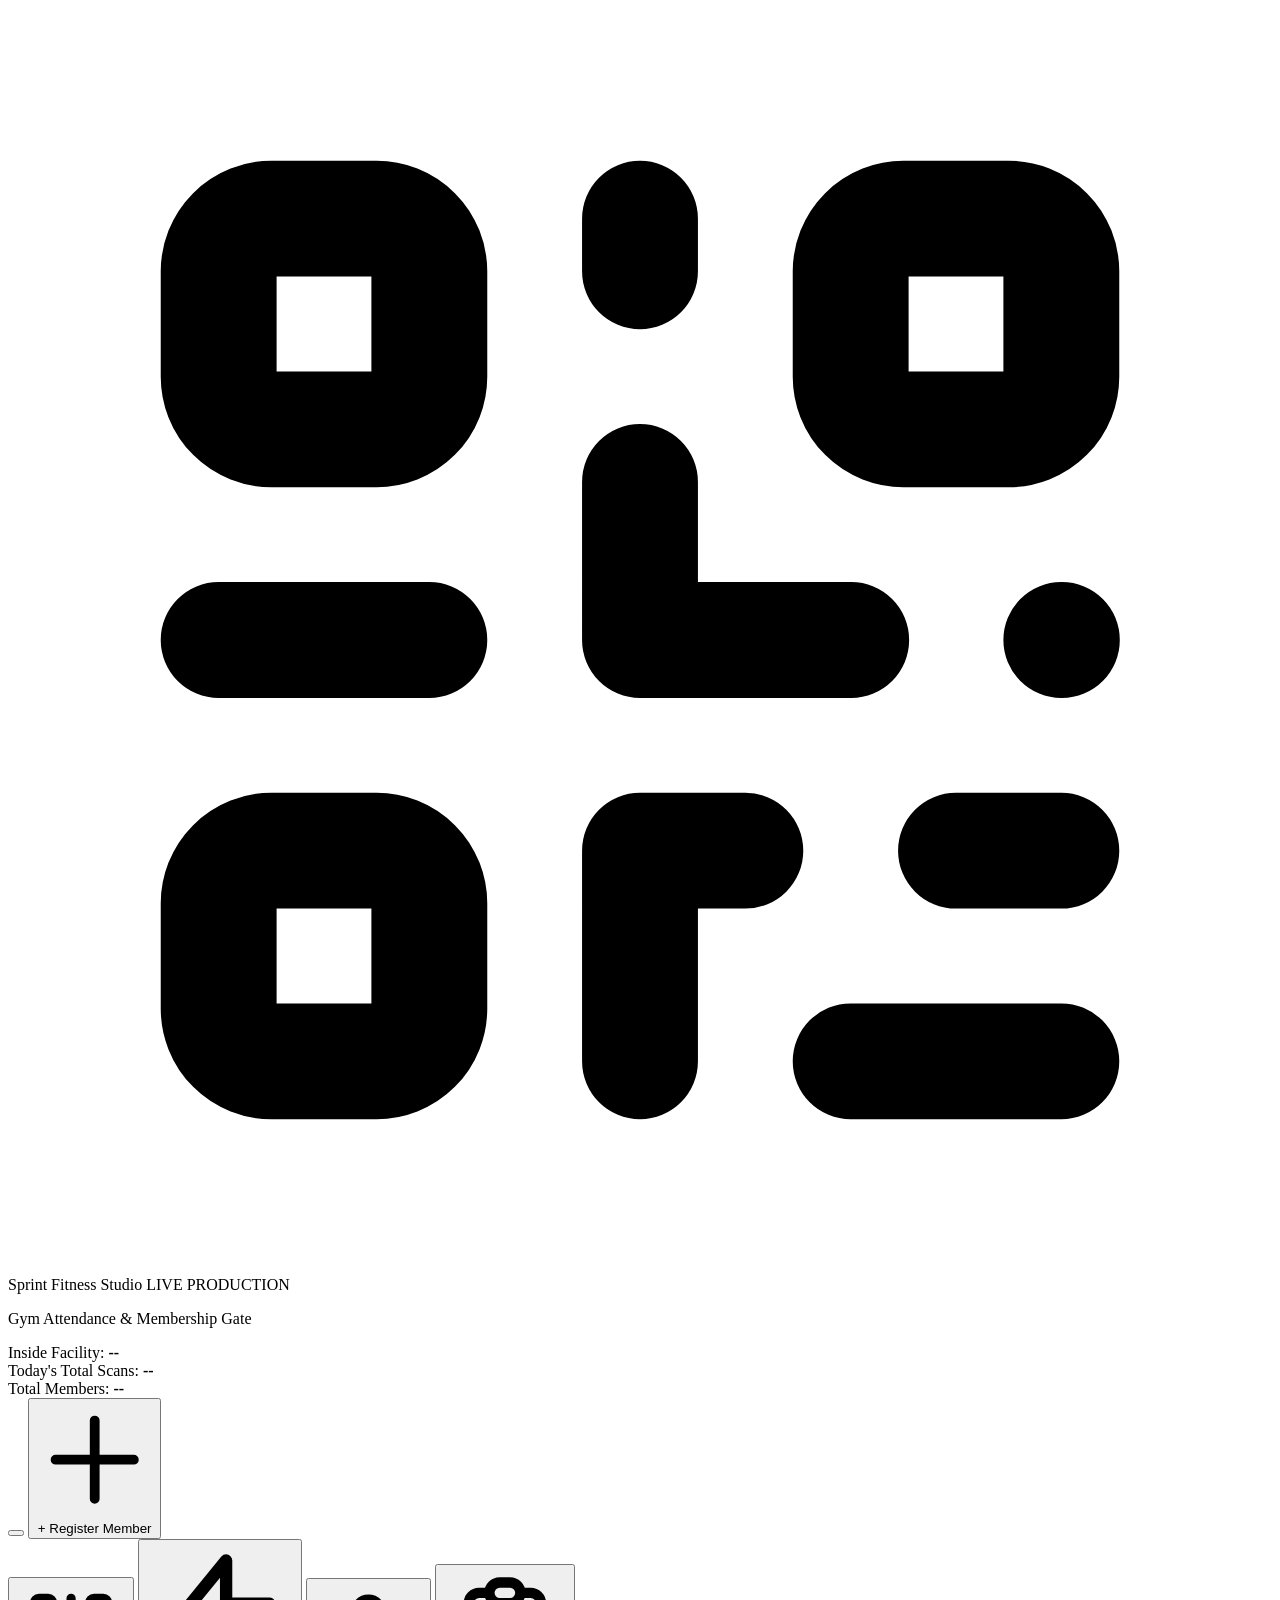
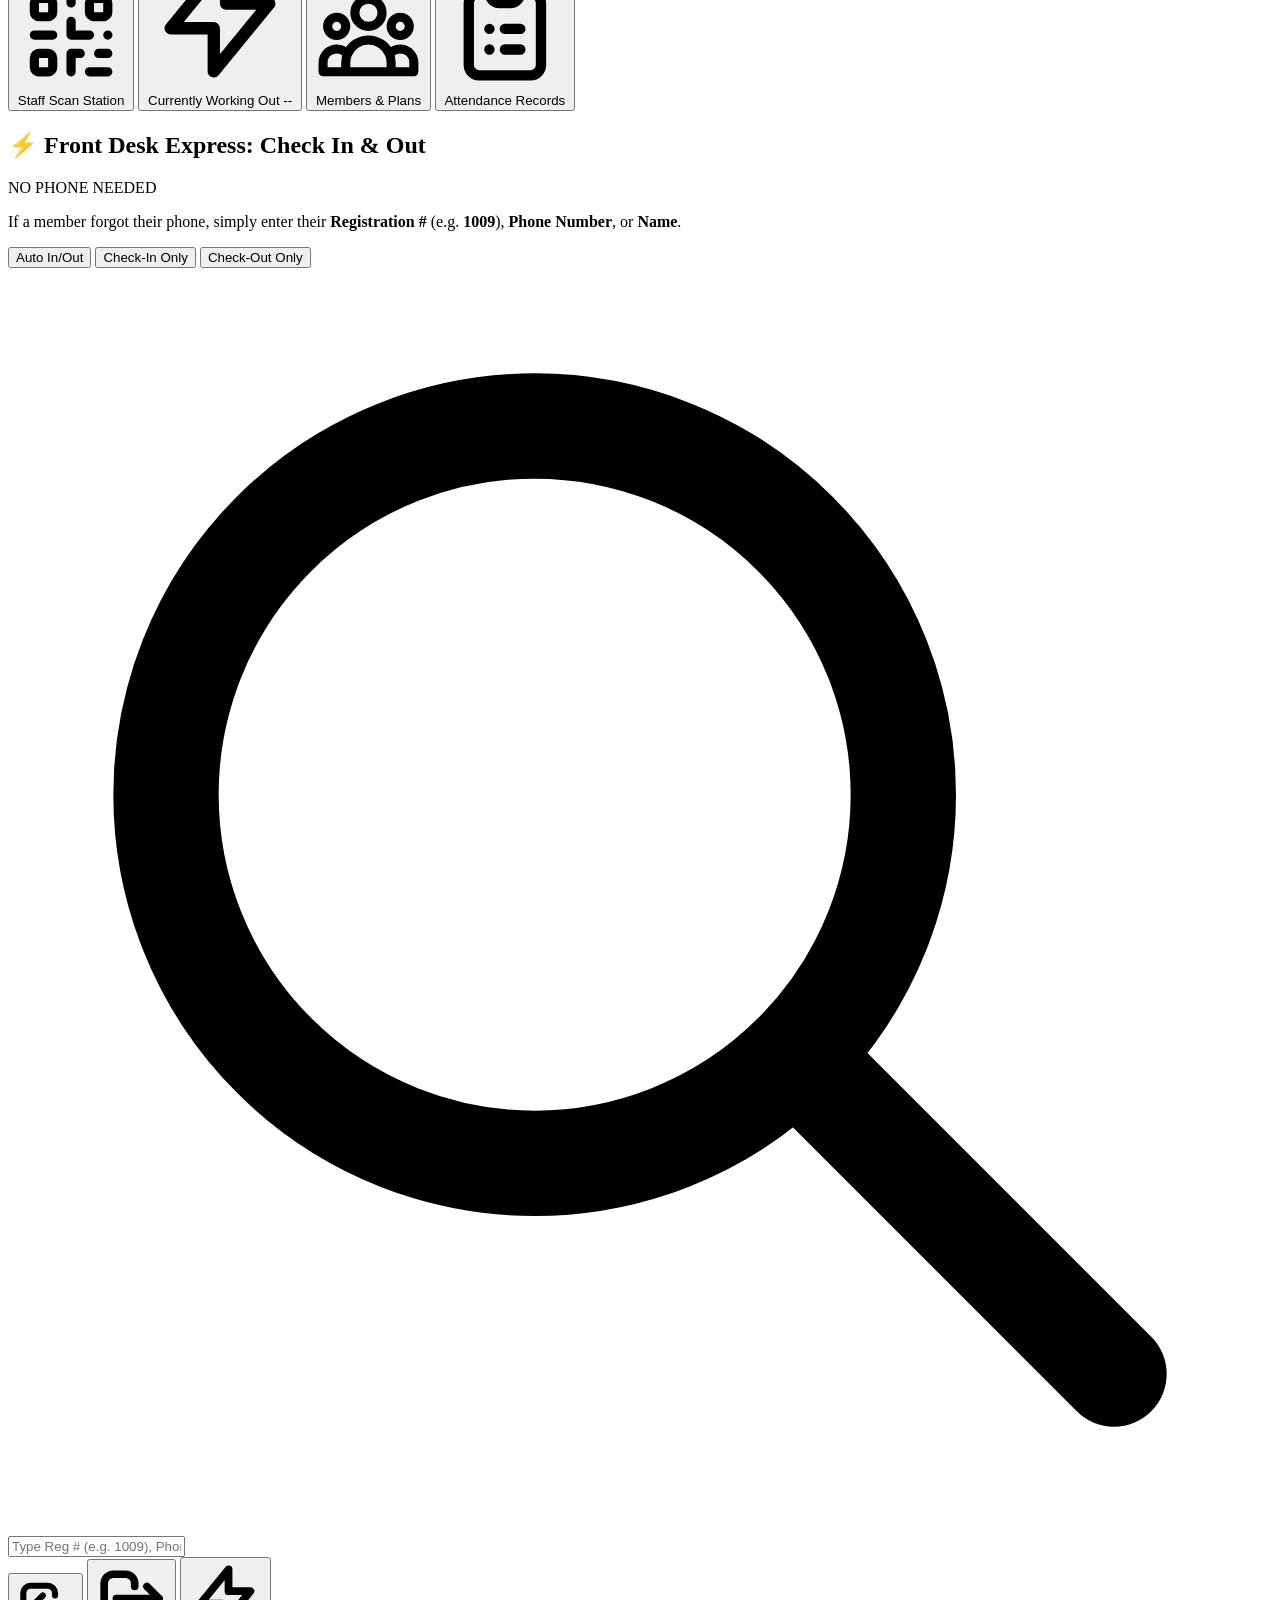
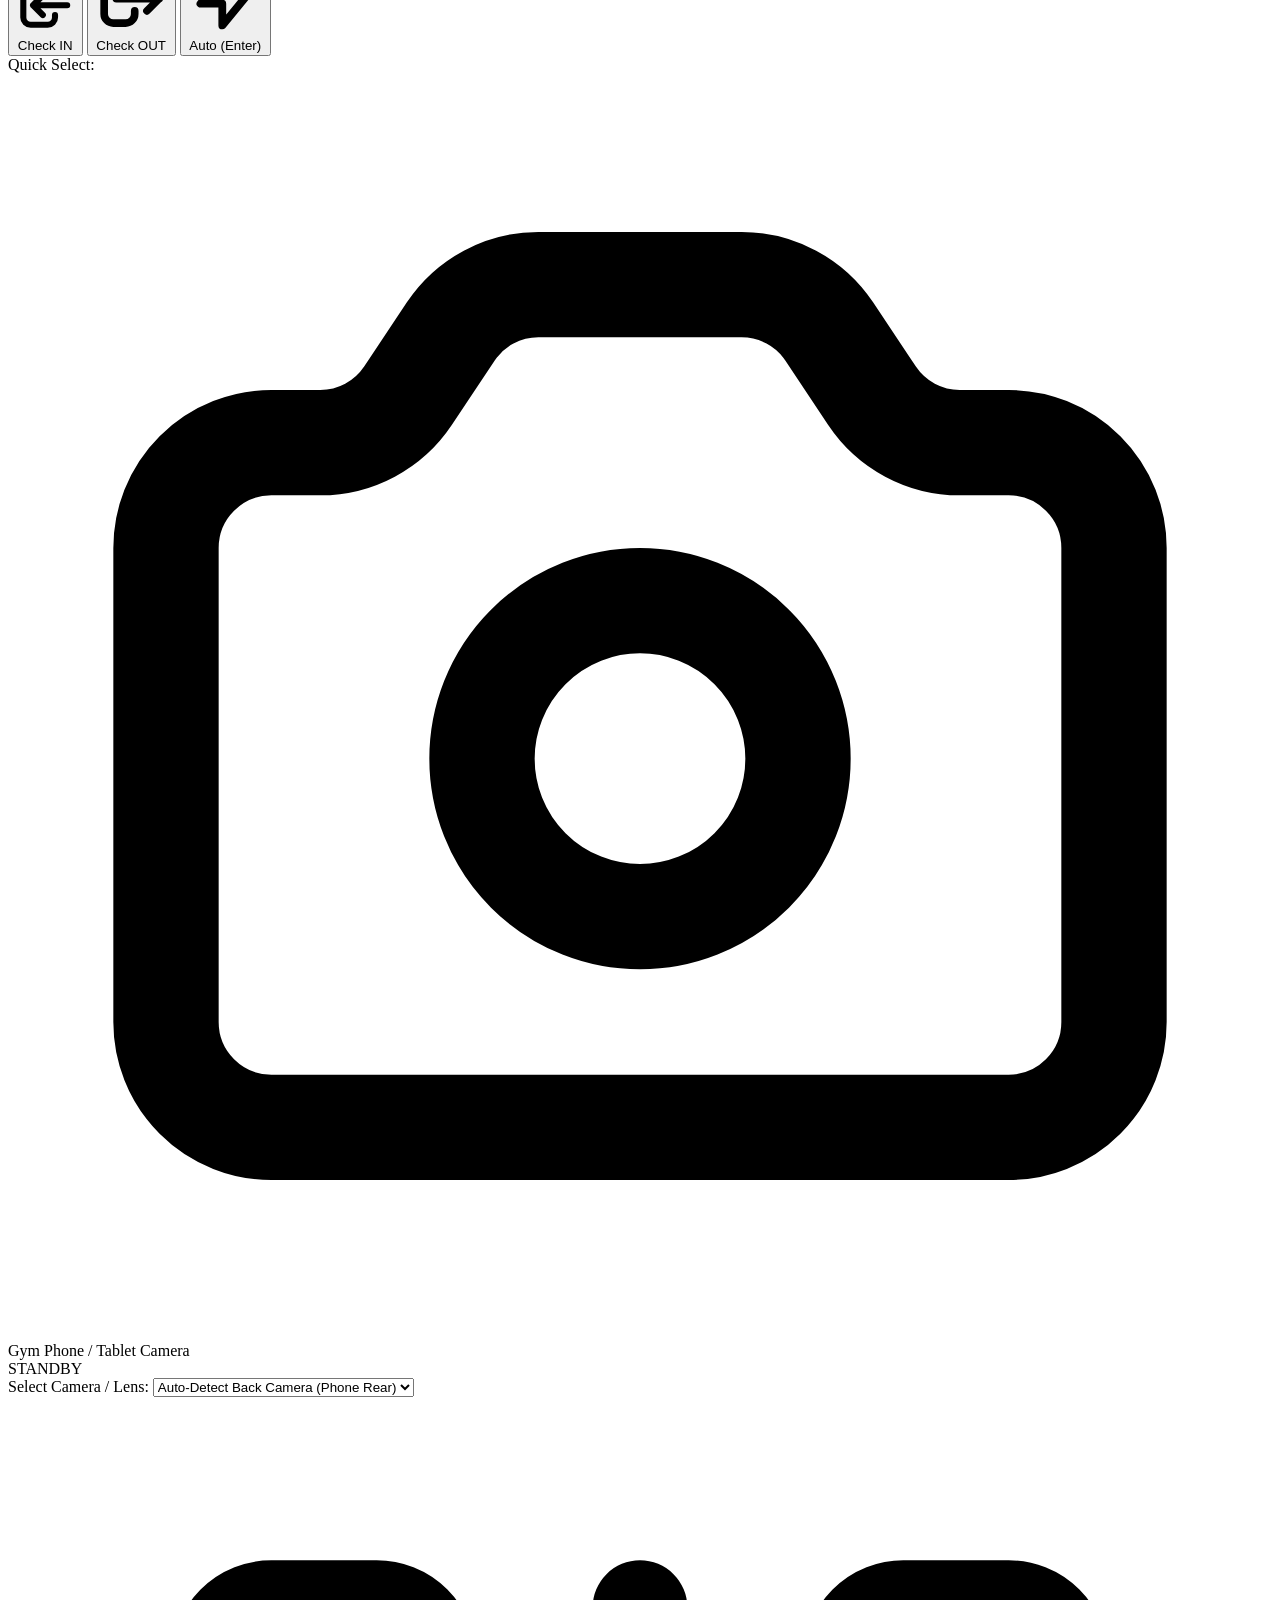
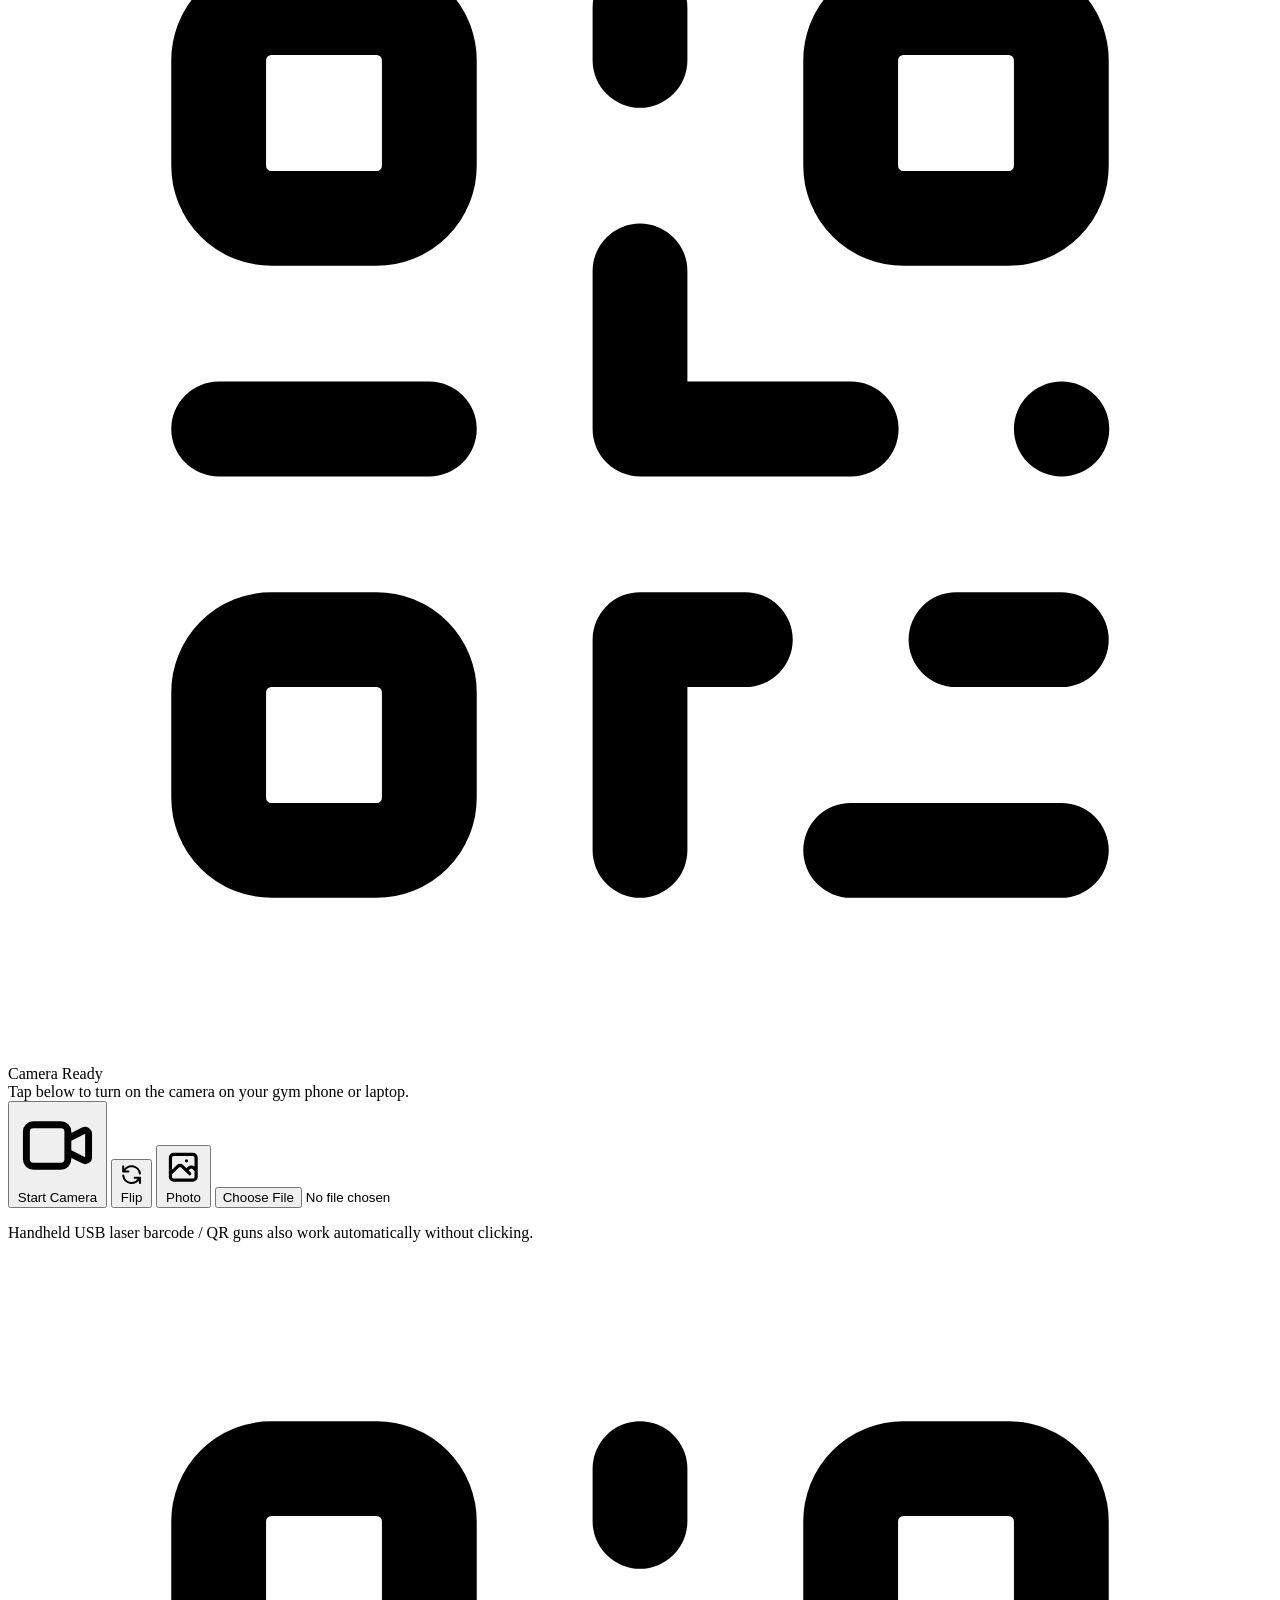
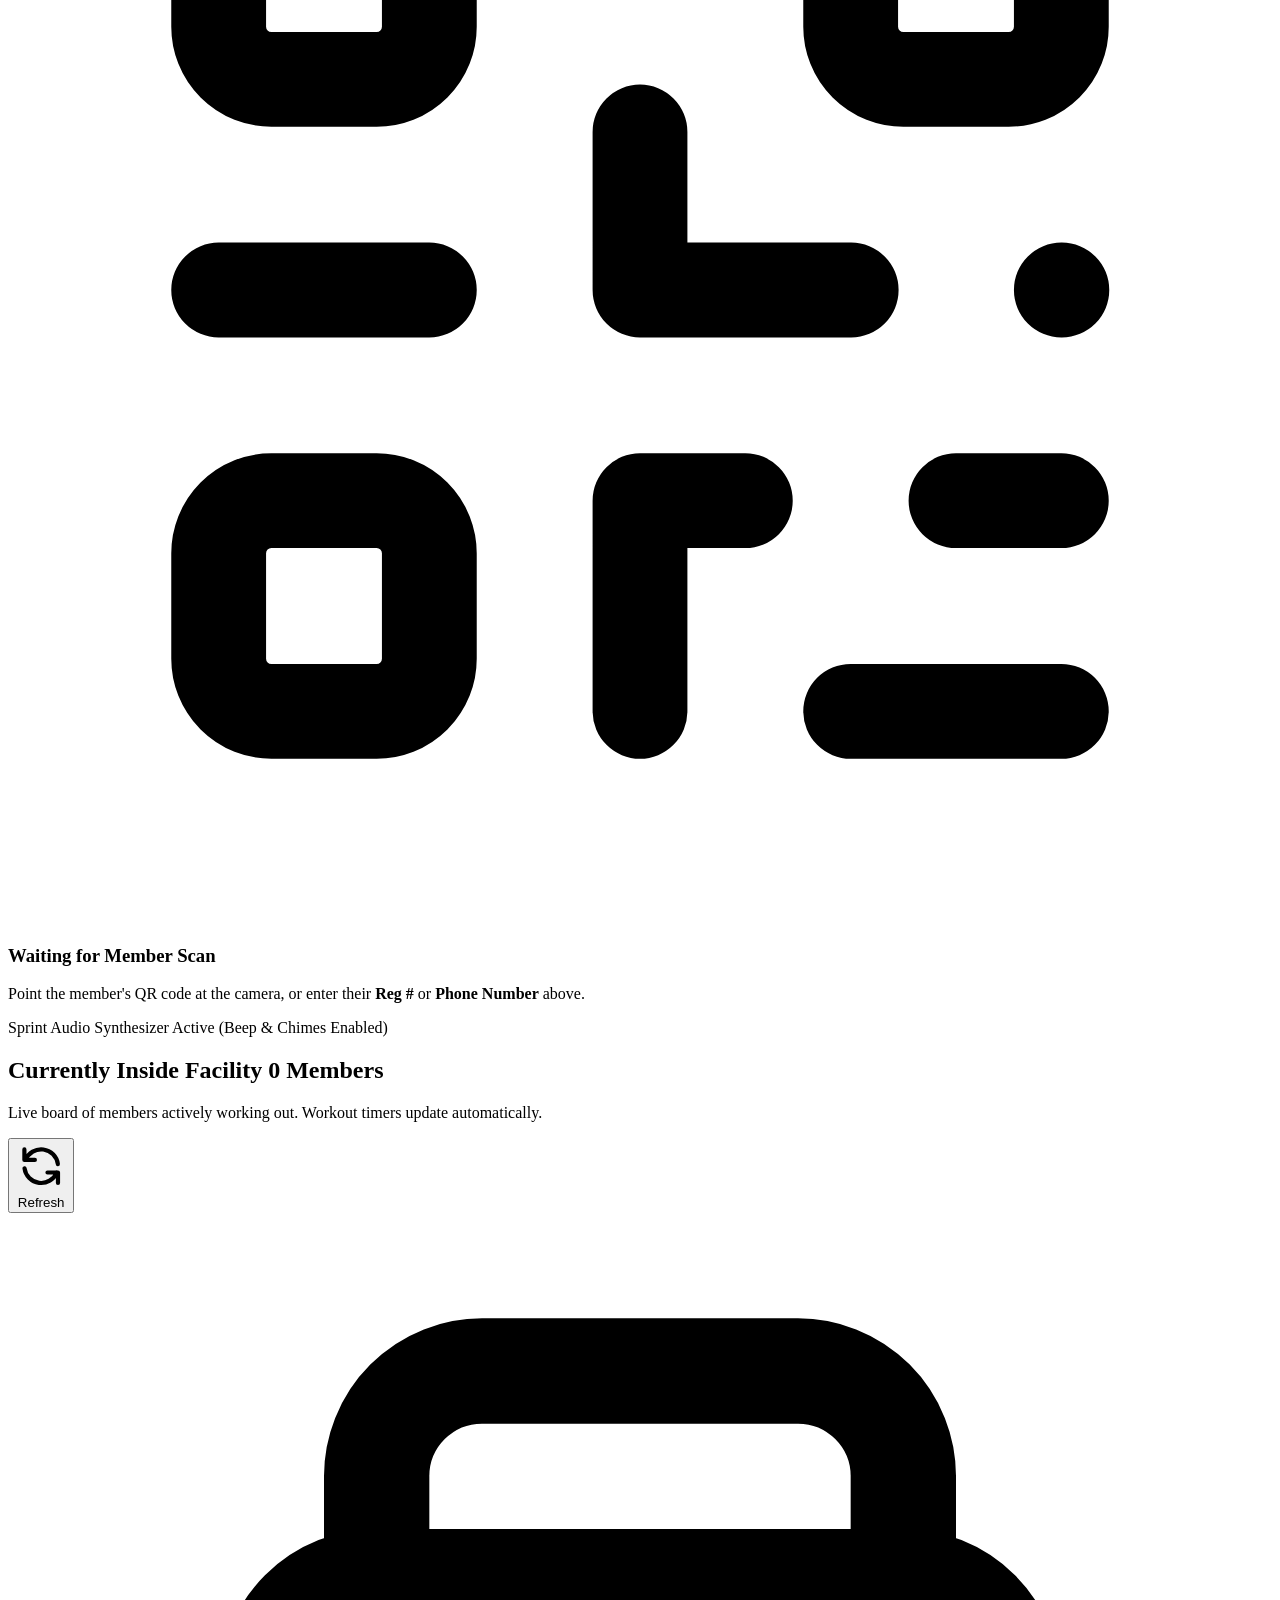
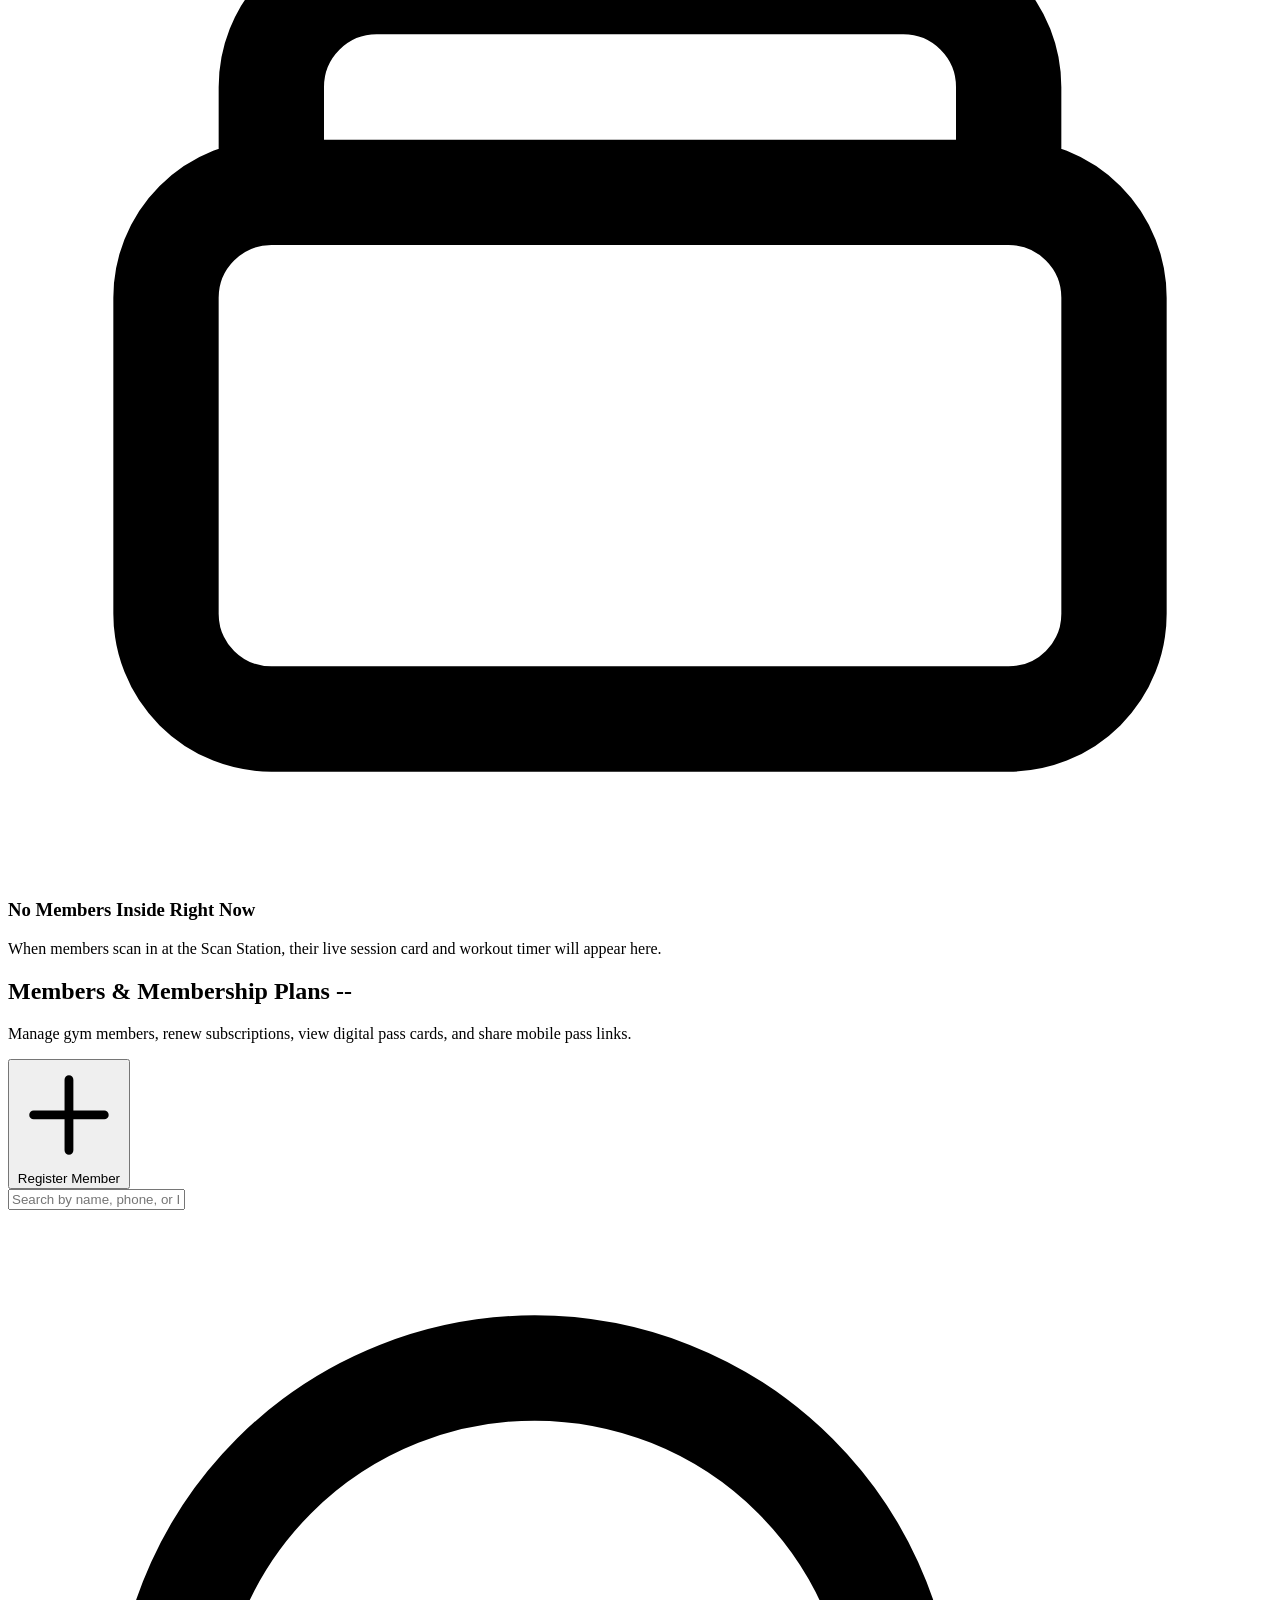
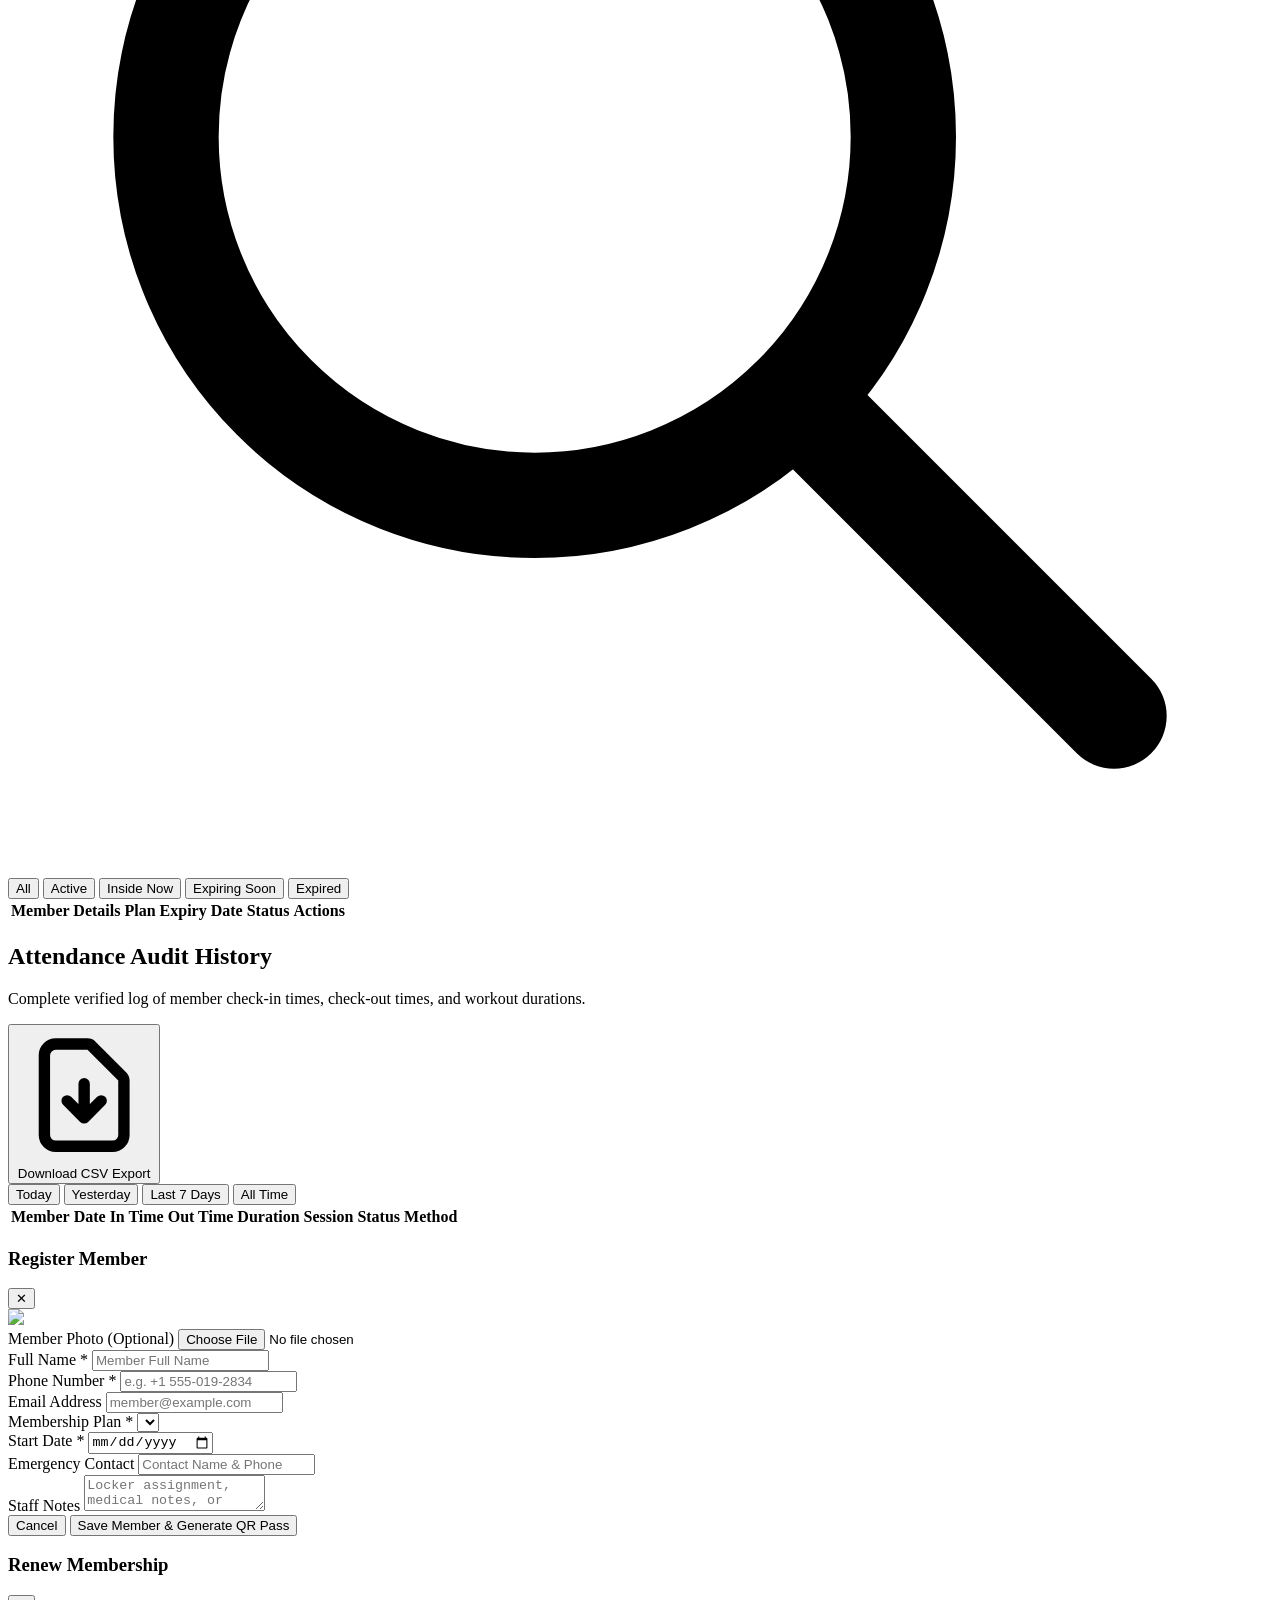
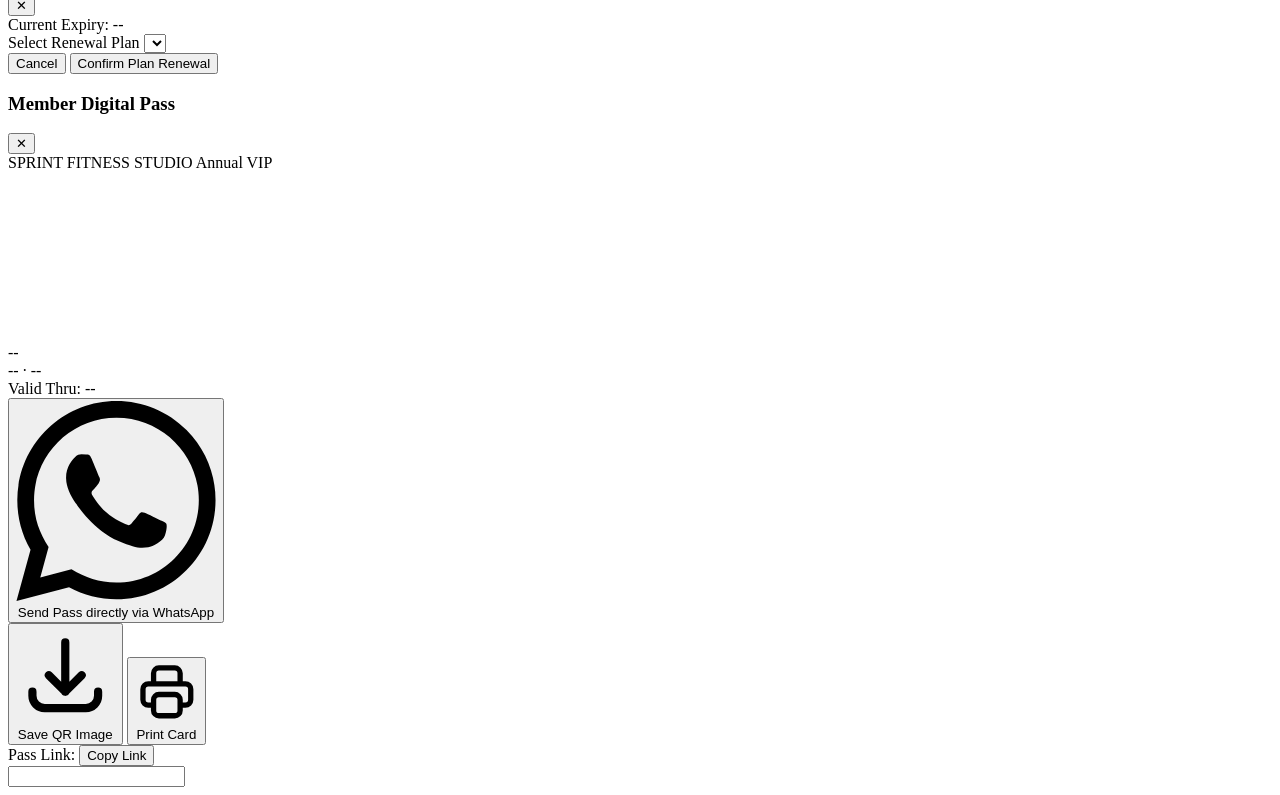
==== commit 46d99e80: "Fix mobile QR camera scanning with unconstrained Html5Qrcode ZXing engine, Flip Camera support, and " ====
--- a/static/index.html
+++ b/static/index.html
@@ -24,7 +24,7 @@
             }
         }
     </script>
-    <link rel="stylesheet" href="/css/app.css">
+    <link rel="stylesheet" href="/css/app.css?v=2.1">
 </head>
 <body class="h-full bg-slate-50 dark:bg-slate-950 text-slate-900 dark:text-slate-100 flex flex-col transition-colors duration-200">
 
@@ -230,18 +230,9 @@
                         </div>
 
                         <!-- Camera Viewfinder Box -->
-                        <div class="relative rounded-2xl overflow-hidden bg-slate-950 border border-slate-800 shadow-inner flex flex-col items-center justify-center min-h-[260px] aspect-[4/3]">
-                            <!-- Reticle overlay -->
-                            <div id="camera-reticle" class="absolute inset-0 pointer-events-none z-20 hidden">
-                                <div class="scanner-reticle-corner tl"></div>
-                                <div class="scanner-reticle-corner tr"></div>
-                                <div class="scanner-reticle-corner bl"></div>
-                                <div class="scanner-reticle-corner br"></div>
-                                <div class="scanner-laser"></div>
-                            </div>
-
-                            <!-- Live Video Stream -->
-                            <video id="scanner-video" class="w-full h-full object-cover hidden" playsinline webkit-playsinline autoplay muted></video>
+                        <div class="relative rounded-2xl overflow-hidden bg-slate-950 border border-slate-800 shadow-inner flex flex-col items-center justify-center min-h-[260px]">
+                            <!-- Html5Qrcode Camera Target -->
+                            <div id="qr-reader" class="w-full hidden"></div>
 
                             <!-- Standby Placeholder when camera is stopped -->
                             <div id="qr-reader-placeholder" class="text-center p-6 space-y-3 z-10">
@@ -649,14 +640,14 @@
     </div>
 
     <!-- Commercial-Grade QR Scanner & Generator Engines -->
-    <script src="/js/html5-qrcode.min.js"></script>
-    <script src="/js/jsqr.js"></script>
-    <script src="/js/qrcode.min.js"></script>
-    <script src="/js/audio.js"></script>
-    <script src="/js/api.js"></script>
-    <script src="/js/scanner.js"></script>
-    <script src="/js/members.js"></script>
-    <script src="/js/attendance.js"></script>
-    <script src="/js/app.js"></script>
+    <script src="/js/html5-qrcode.min.js?v=2.1"></script>
+    <script src="/js/jsqr.js?v=2.1"></script>
+    <script src="/js/qrcode.min.js?v=2.1"></script>
+    <script src="/js/audio.js?v=2.1"></script>
+    <script src="/js/api.js?v=2.1"></script>
+    <script src="/js/scanner.js?v=2.1"></script>
+    <script src="/js/members.js?v=2.1"></script>
+    <script src="/js/attendance.js?v=2.1"></script>
+    <script src="/js/app.js?v=2.1"></script>
 </body>
 </html>
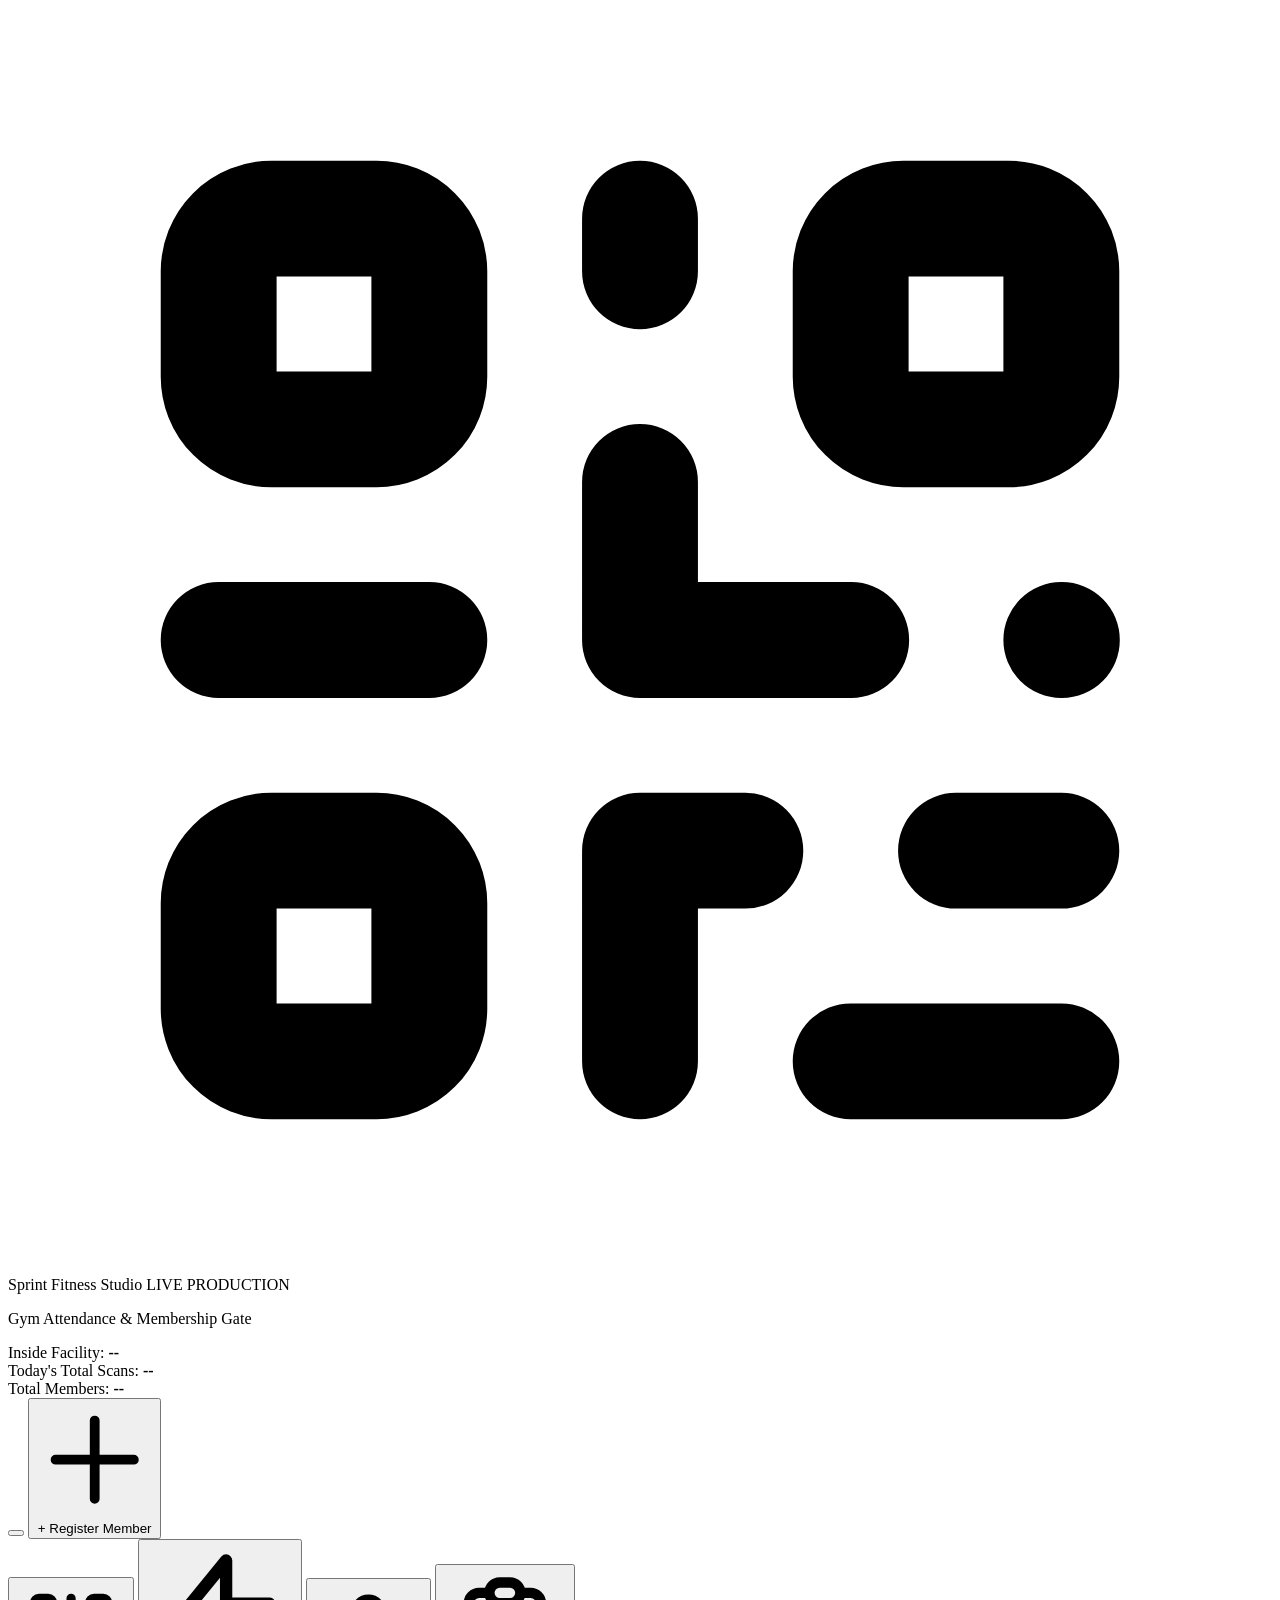
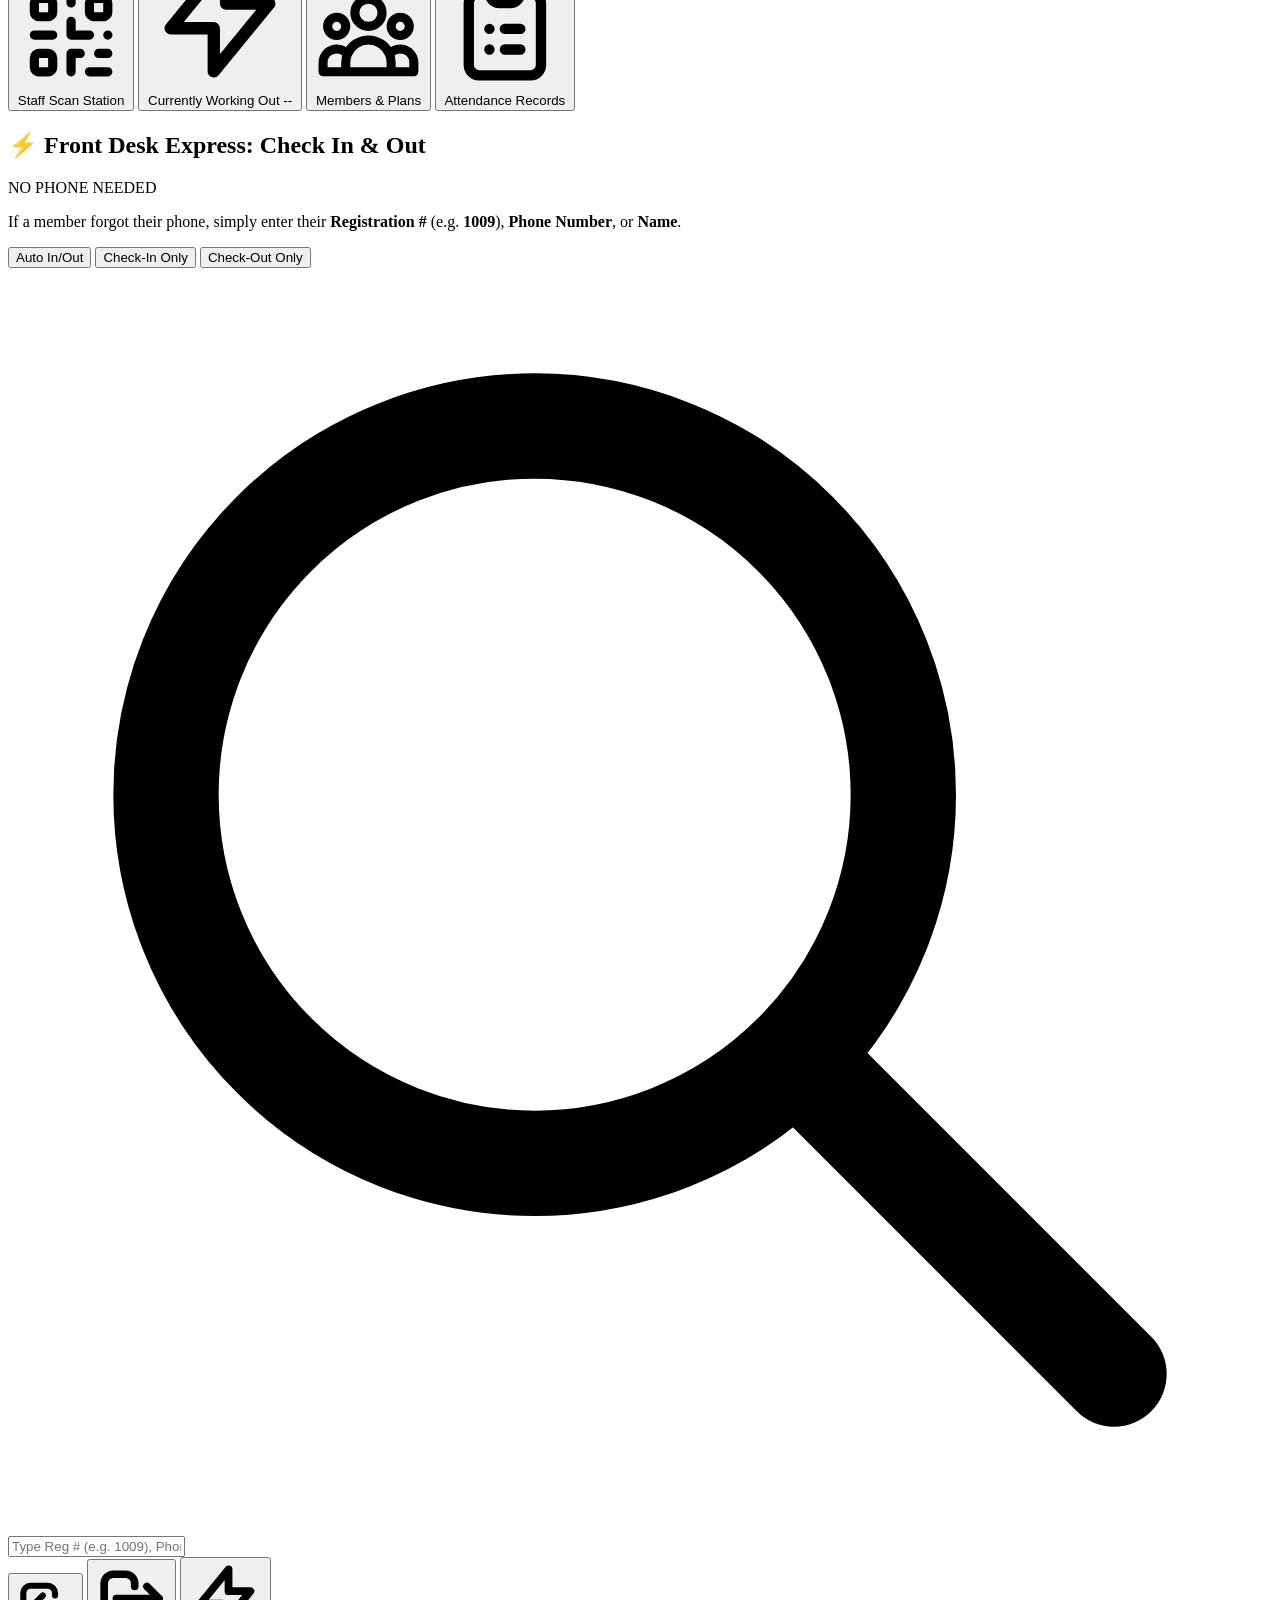
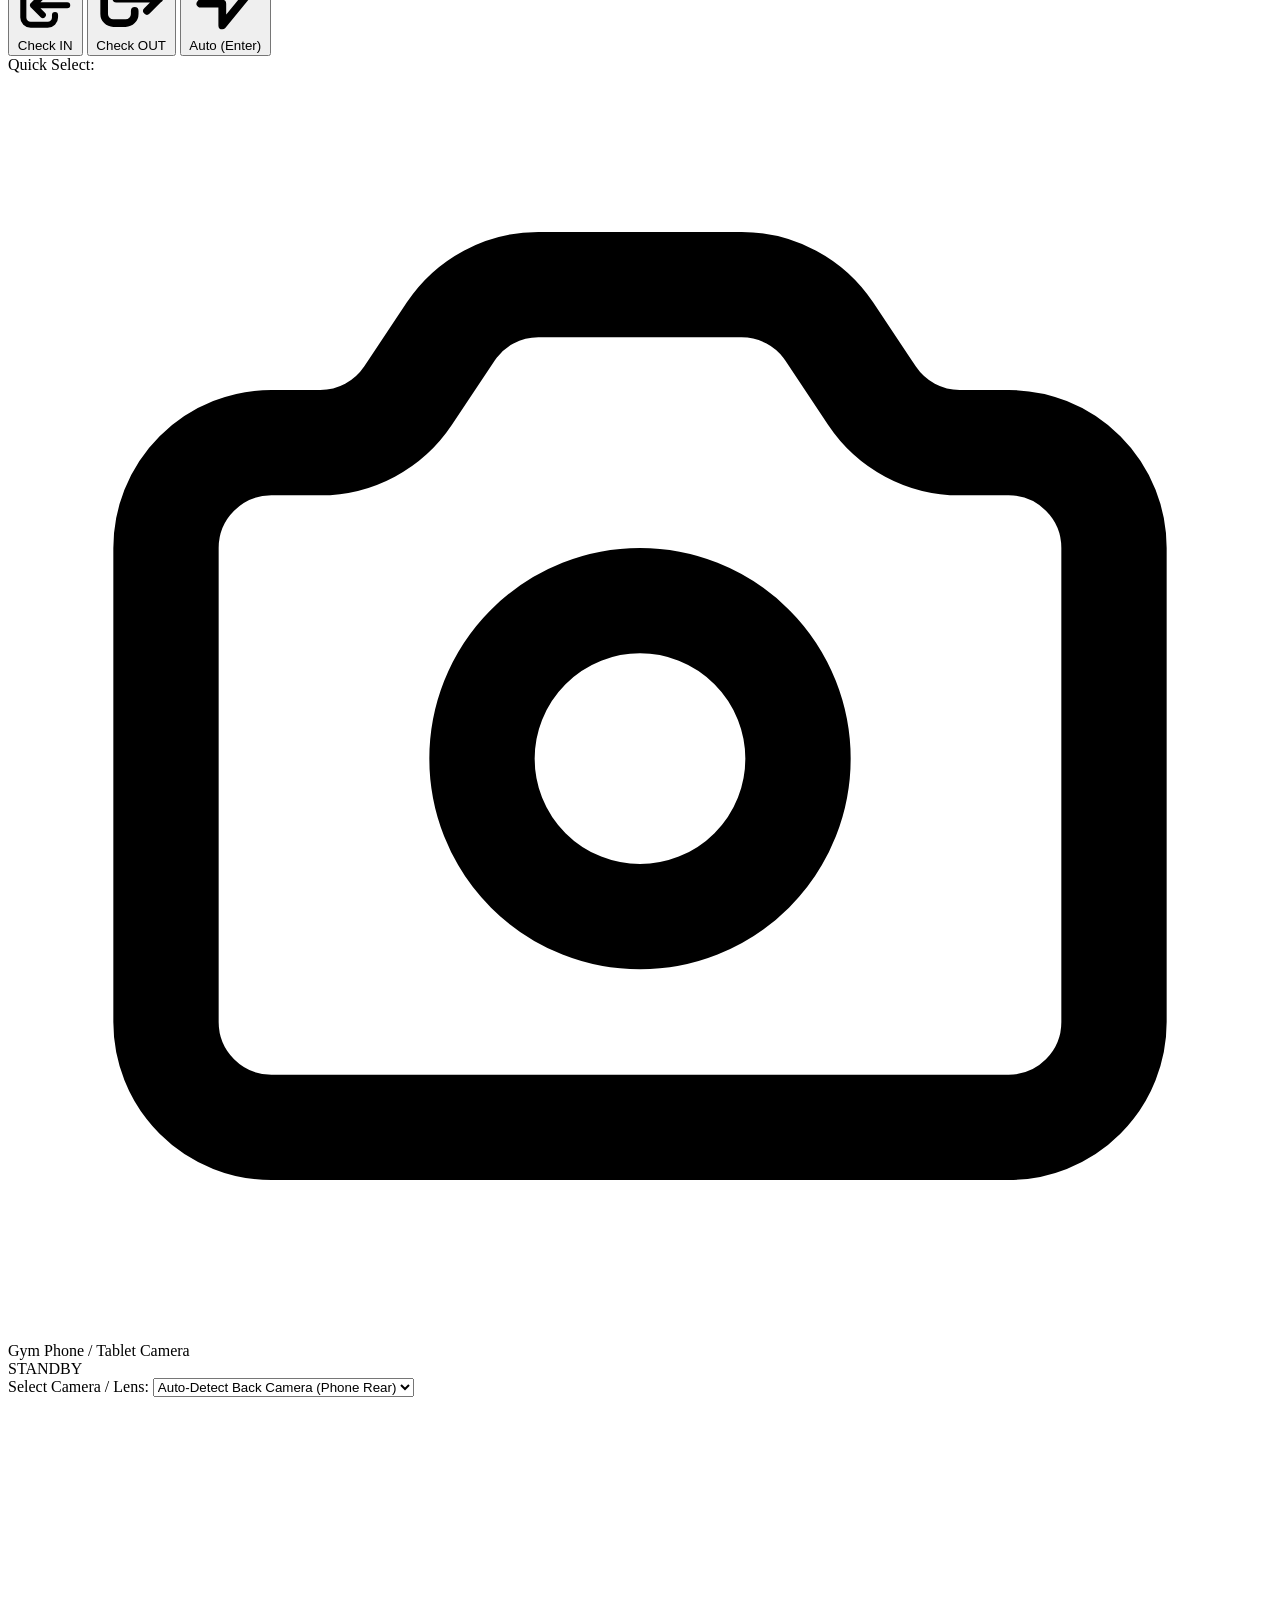
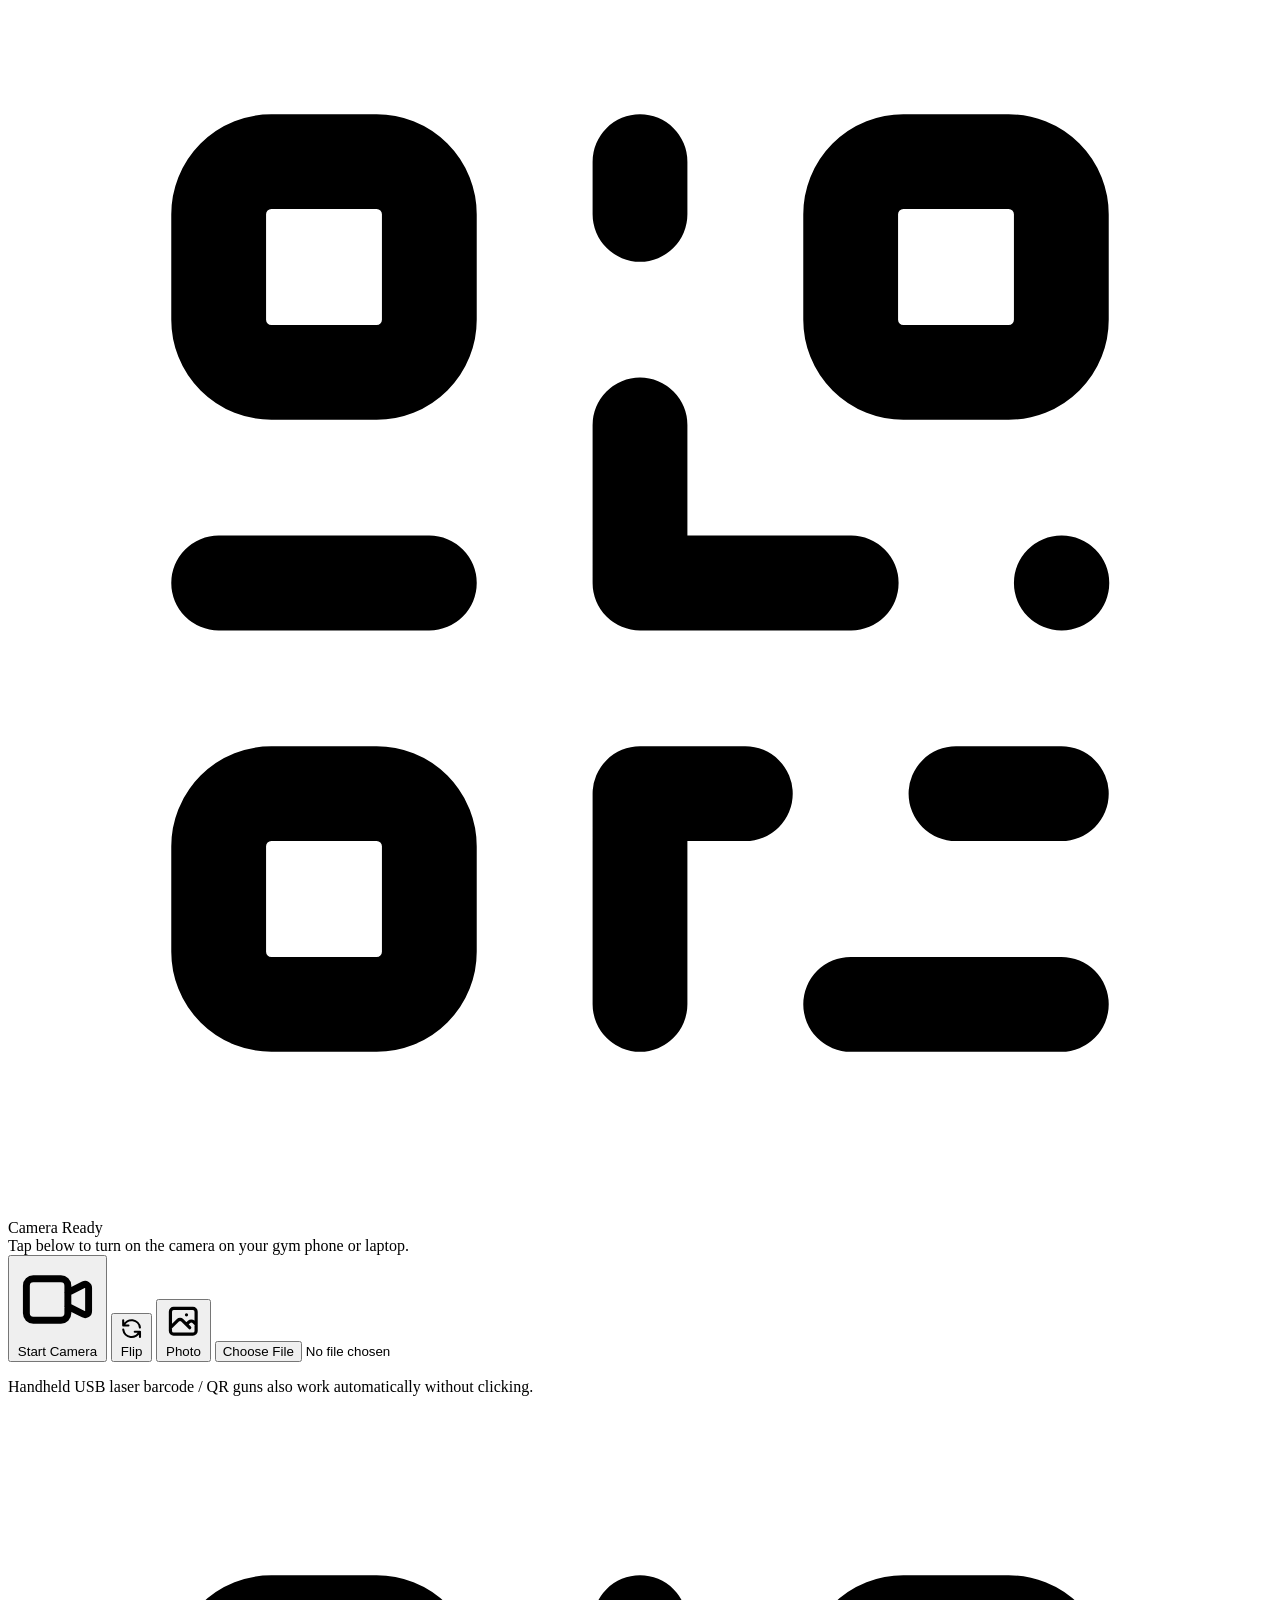
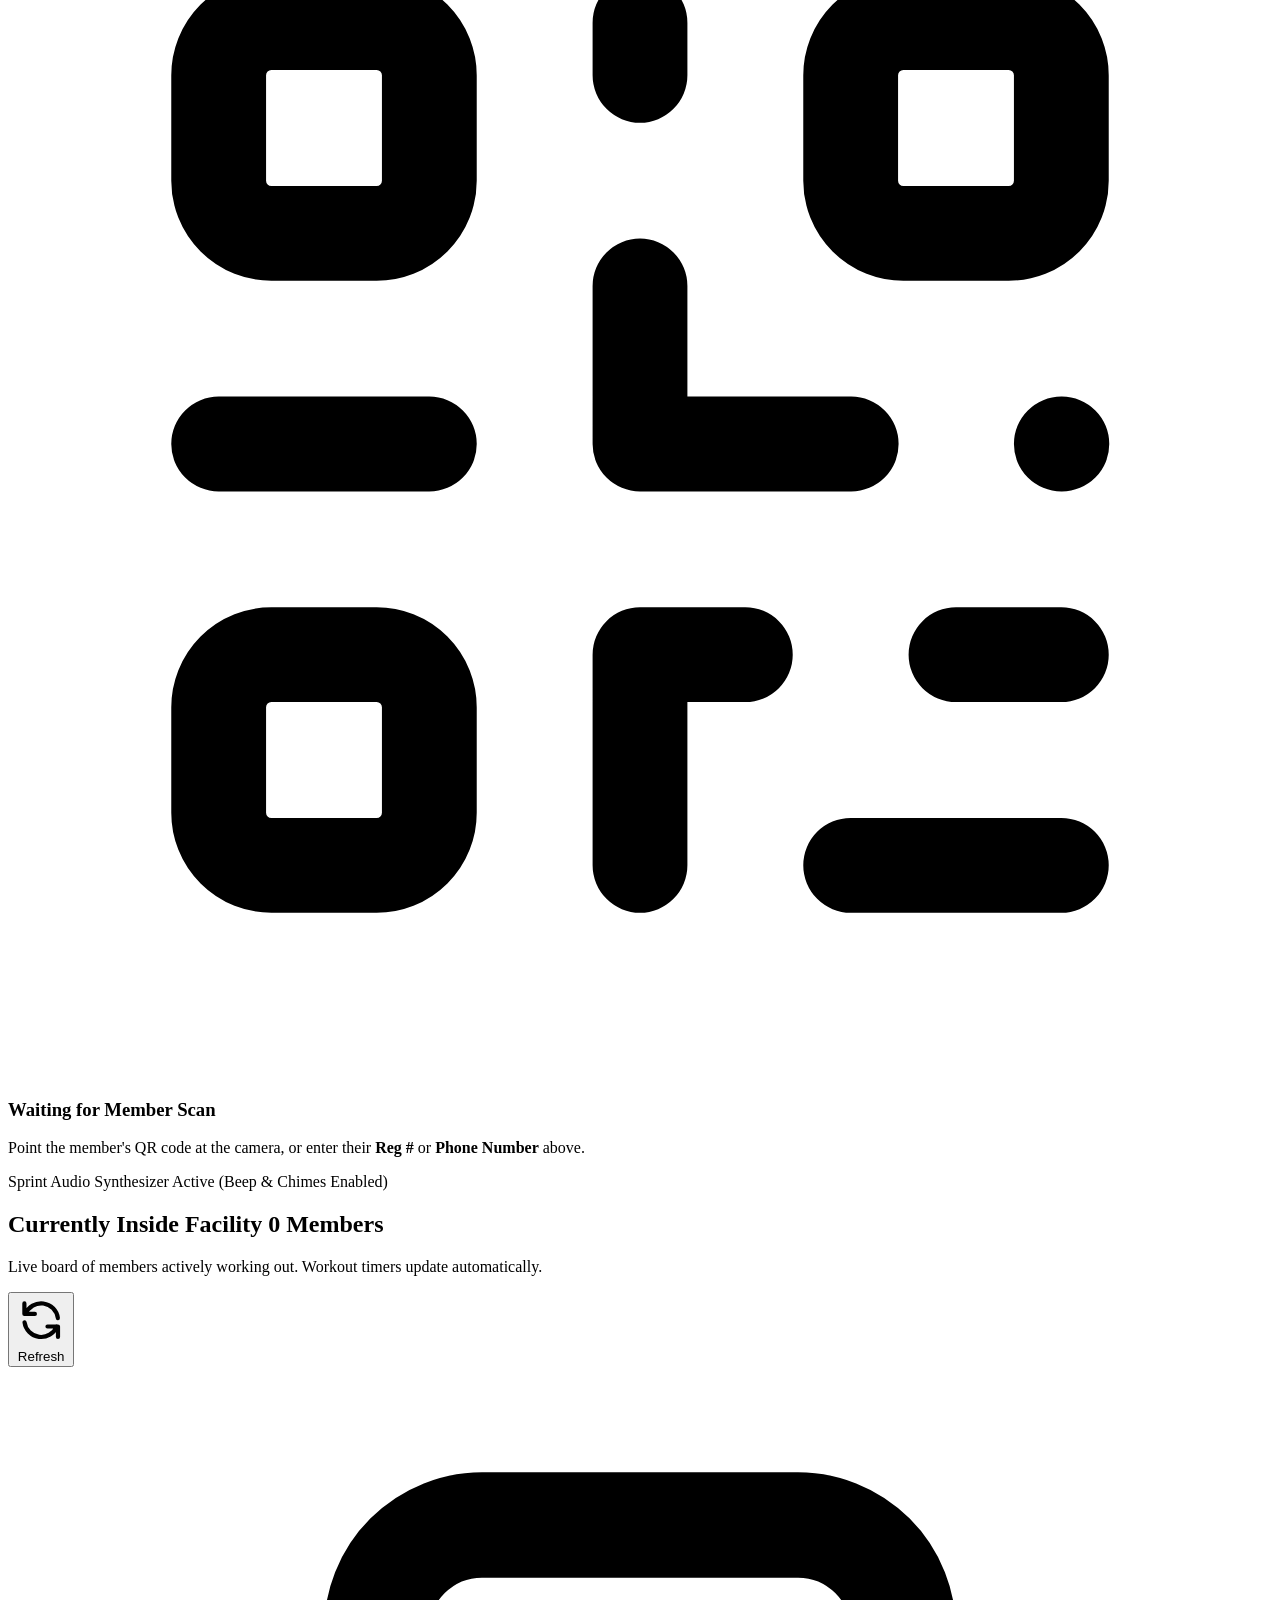
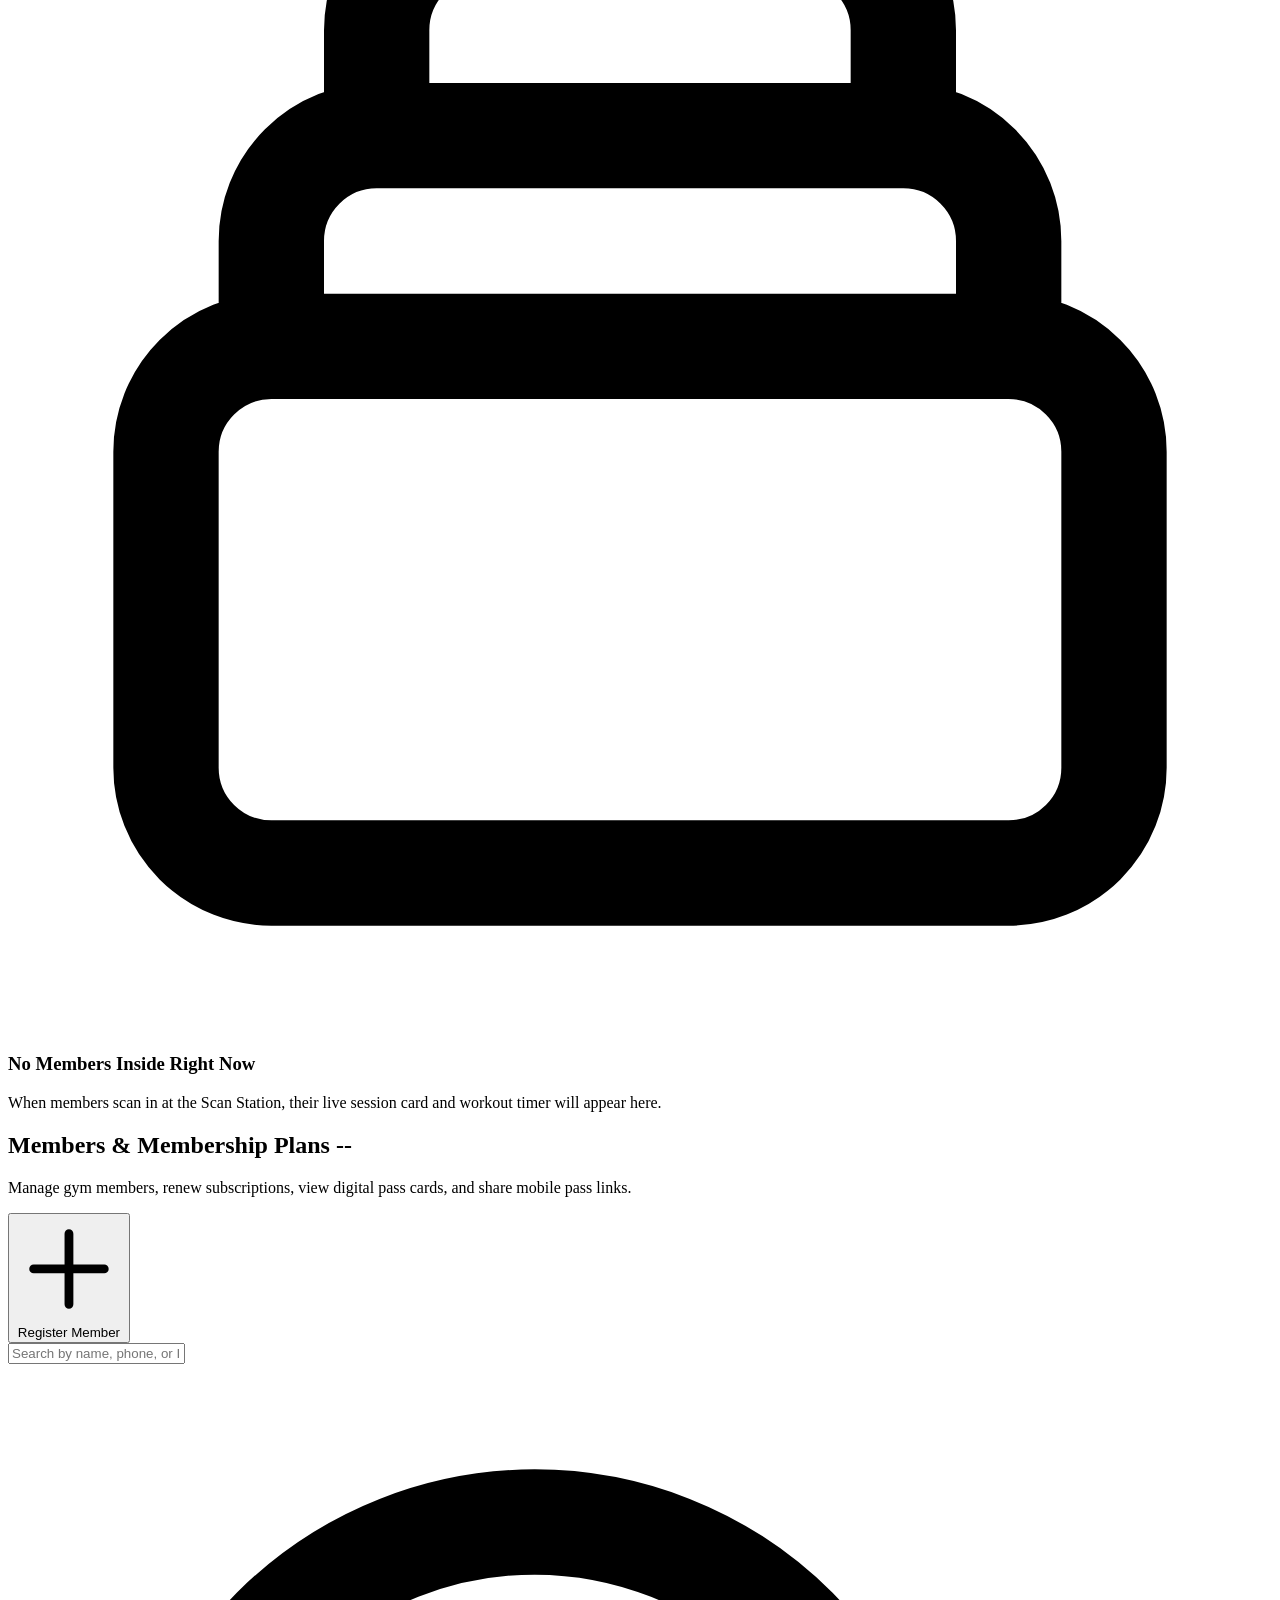
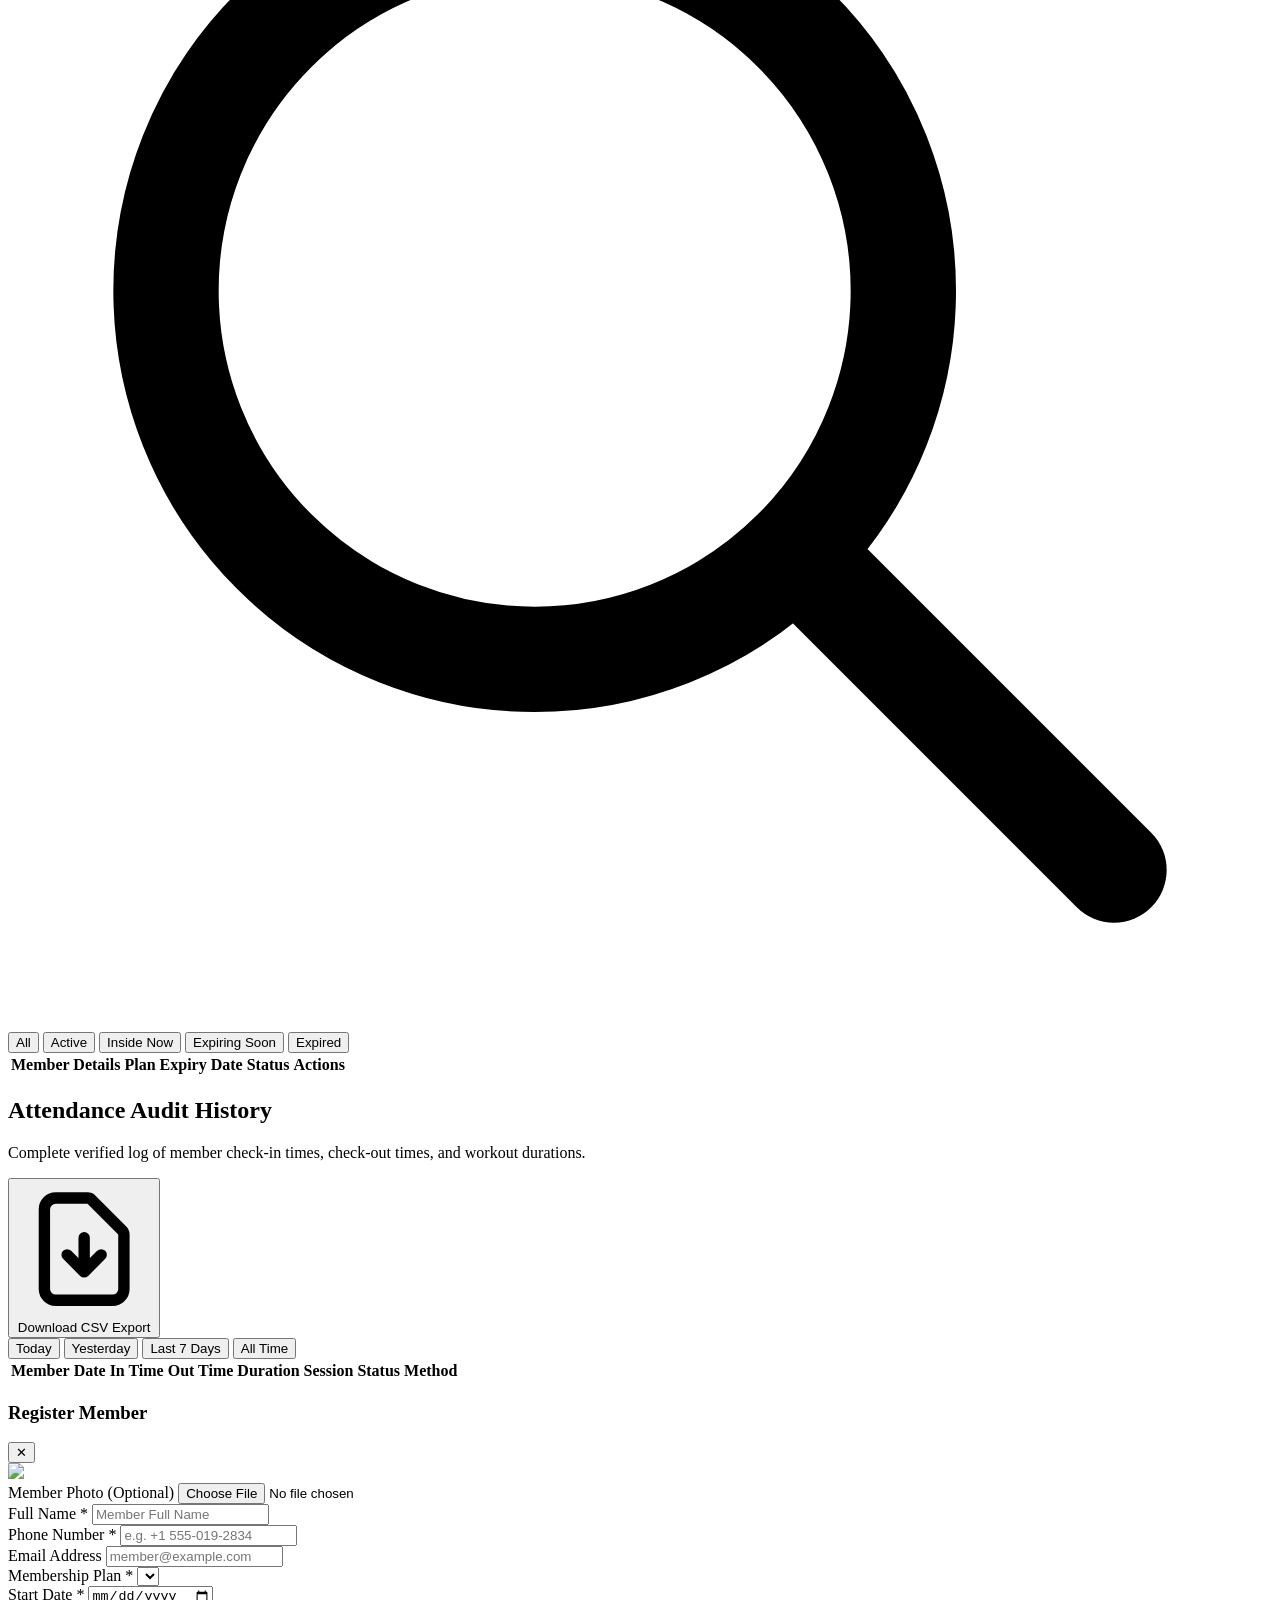
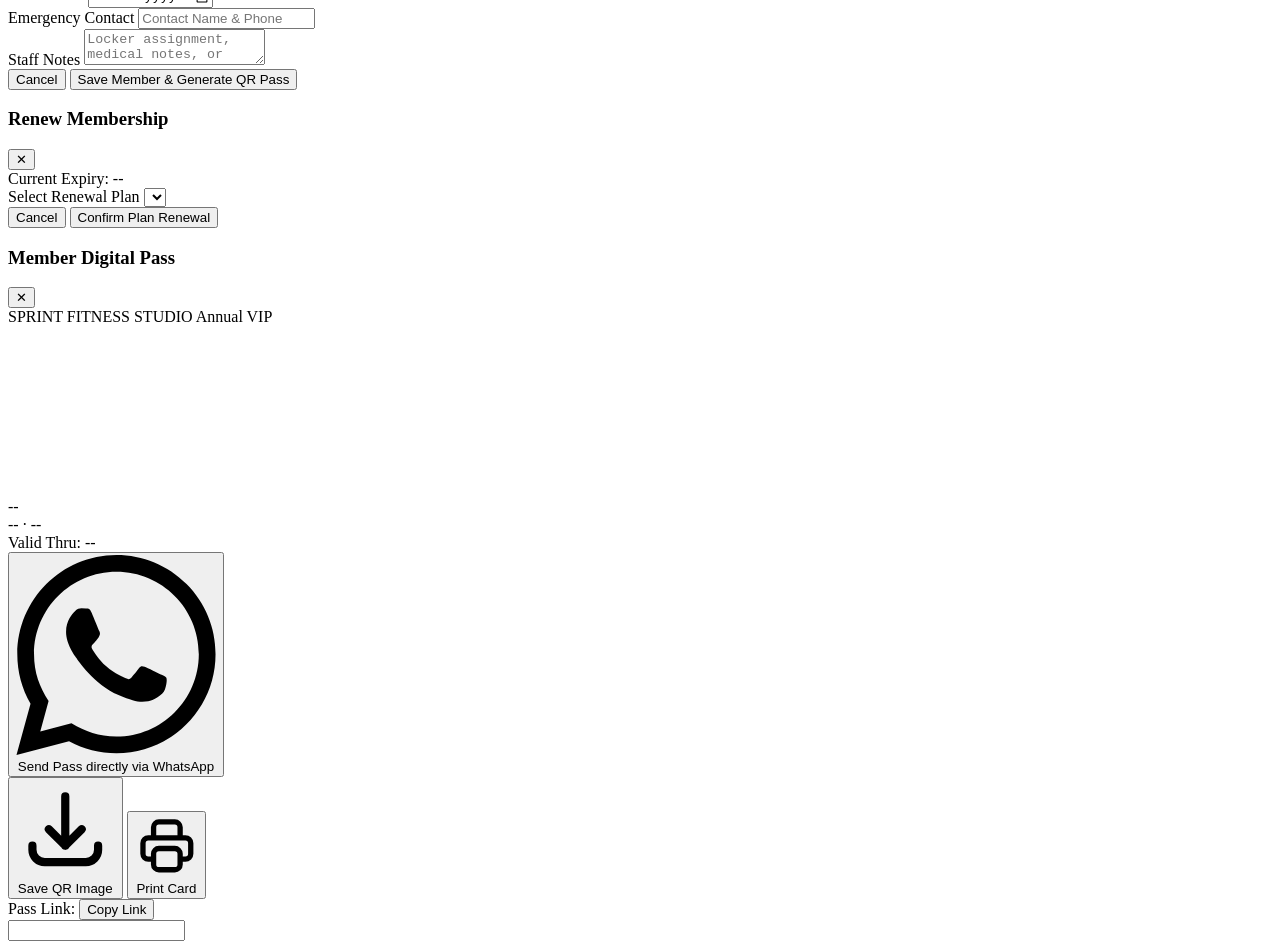
==== commit a0c25a44: "Deploy hardware-direct video WebRTC engine with ideal constraints, triple QR decoders, and full 720p" ====
--- a/static/index.html
+++ b/static/index.html
@@ -24,7 +24,7 @@
             }
         }
     </script>
-    <link rel="stylesheet" href="/css/app.css?v=2.1">
+    <link rel="stylesheet" href="/css/app.css?v=5.0">
 </head>
 <body class="h-full bg-slate-50 dark:bg-slate-950 text-slate-900 dark:text-slate-100 flex flex-col transition-colors duration-200">
 
@@ -230,9 +230,18 @@
                         </div>
 
                         <!-- Camera Viewfinder Box -->
-                        <div class="relative rounded-2xl overflow-hidden bg-slate-950 border border-slate-800 shadow-inner flex flex-col items-center justify-center min-h-[260px]">
-                            <!-- Html5Qrcode Camera Target -->
-                            <div id="qr-reader" class="w-full hidden"></div>
+                        <div class="relative rounded-2xl overflow-hidden bg-slate-950 border border-slate-800 shadow-inner flex flex-col items-center justify-center min-h-[300px]">
+                            <!-- Animated Targeting Reticle Overlay -->
+                            <div id="camera-reticle" class="absolute inset-0 pointer-events-none z-20 hidden">
+                                <div class="scanner-reticle-corner tl"></div>
+                                <div class="scanner-reticle-corner tr"></div>
+                                <div class="scanner-reticle-corner bl"></div>
+                                <div class="scanner-reticle-corner br"></div>
+                                <div class="scanner-laser"></div>
+                            </div>
+
+                            <!-- Live Hardware Accelerated Camera Video -->
+                            <video id="scanner-video" class="w-full h-full object-cover hidden" playsinline webkit-playsinline autoplay muted></video>
 
                             <!-- Standby Placeholder when camera is stopped -->
                             <div id="qr-reader-placeholder" class="text-center p-6 space-y-3 z-10">
@@ -267,7 +276,7 @@
                                 <svg class="w-4 h-4 text-emerald-500" fill="none" stroke="currentColor" viewBox="0 0 24 24"><path stroke-linecap="round" stroke-linejoin="round" stroke-width="2" d="M4 16l4.586-4.586a2 2 0 012.828 0L16 16m-2-2l1.586-1.586a2 2 0 012.828 0L20 14m-6-6h.01M6 20h12a2 2 0 002-2V6a2 2 0 00-2-2H6a2 2 0 00-2 2v12a2 2 0 002 2z"></path></svg>
                                 <span>Photo</span>
                             </button>
-                            <input type="file" id="qr-file-input" accept="image/*" class="hidden">
+                            <input type="file" id="qr-file-input" accept="image/*" capture="environment" class="hidden">
                         </div>
 
                         <p class="text-[11px] text-slate-400 text-center">
@@ -640,14 +649,14 @@
     </div>
 
     <!-- Commercial-Grade QR Scanner & Generator Engines -->
-    <script src="/js/html5-qrcode.min.js?v=2.1"></script>
-    <script src="/js/jsqr.js?v=2.1"></script>
-    <script src="/js/qrcode.min.js?v=2.1"></script>
-    <script src="/js/audio.js?v=2.1"></script>
-    <script src="/js/api.js?v=2.1"></script>
-    <script src="/js/scanner.js?v=2.1"></script>
-    <script src="/js/members.js?v=2.1"></script>
-    <script src="/js/attendance.js?v=2.1"></script>
-    <script src="/js/app.js?v=2.1"></script>
+    <script src="https://unpkg.com/@zxing/library@0.21.3/umd/index.min.js"></script>
+    <script src="/js/jsqr.js?v=5.0"></script>
+    <script src="/js/qrcode.min.js?v=5.0"></script>
+    <script src="/js/audio.js?v=5.0"></script>
+    <script src="/js/api.js?v=5.0"></script>
+    <script src="/js/scanner.js?v=5.0"></script>
+    <script src="/js/members.js?v=5.0"></script>
+    <script src="/js/attendance.js?v=5.0"></script>
+    <script src="/js/app.js?v=5.0"></script>
 </body>
 </html>
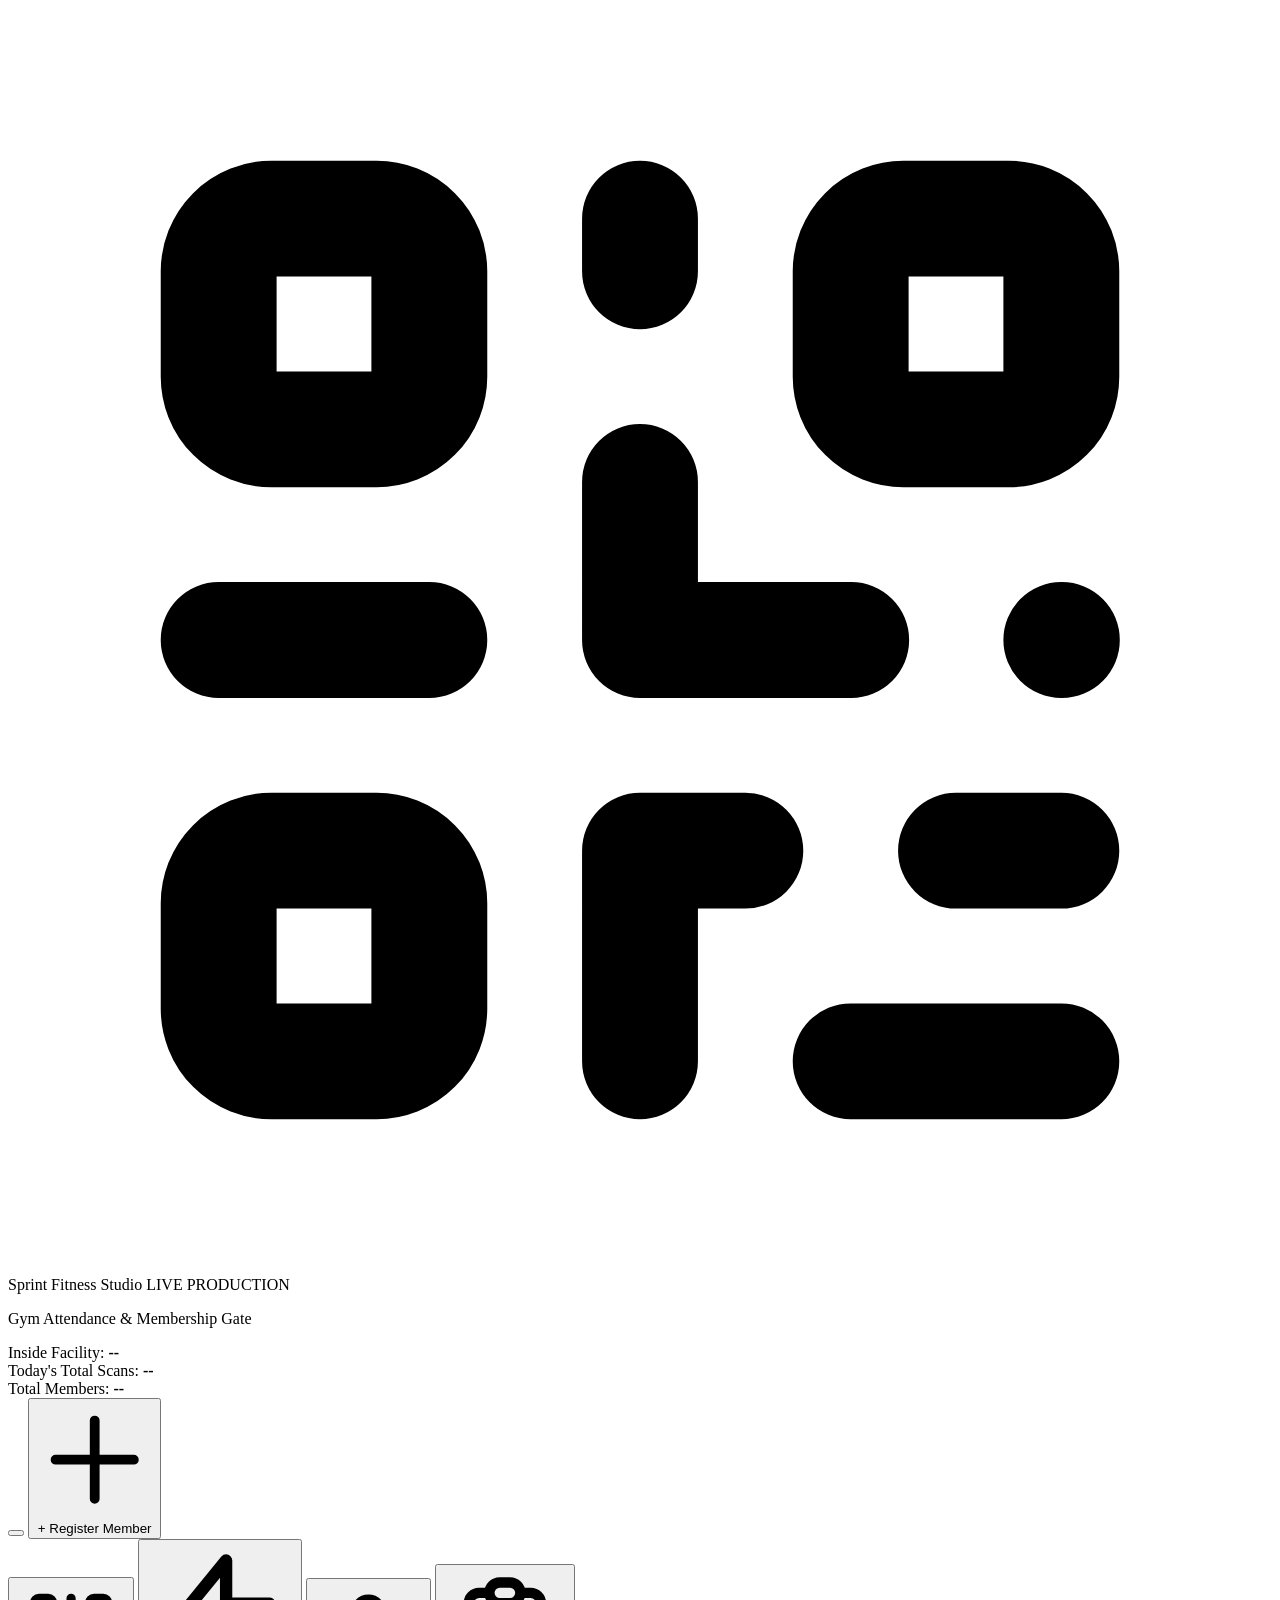
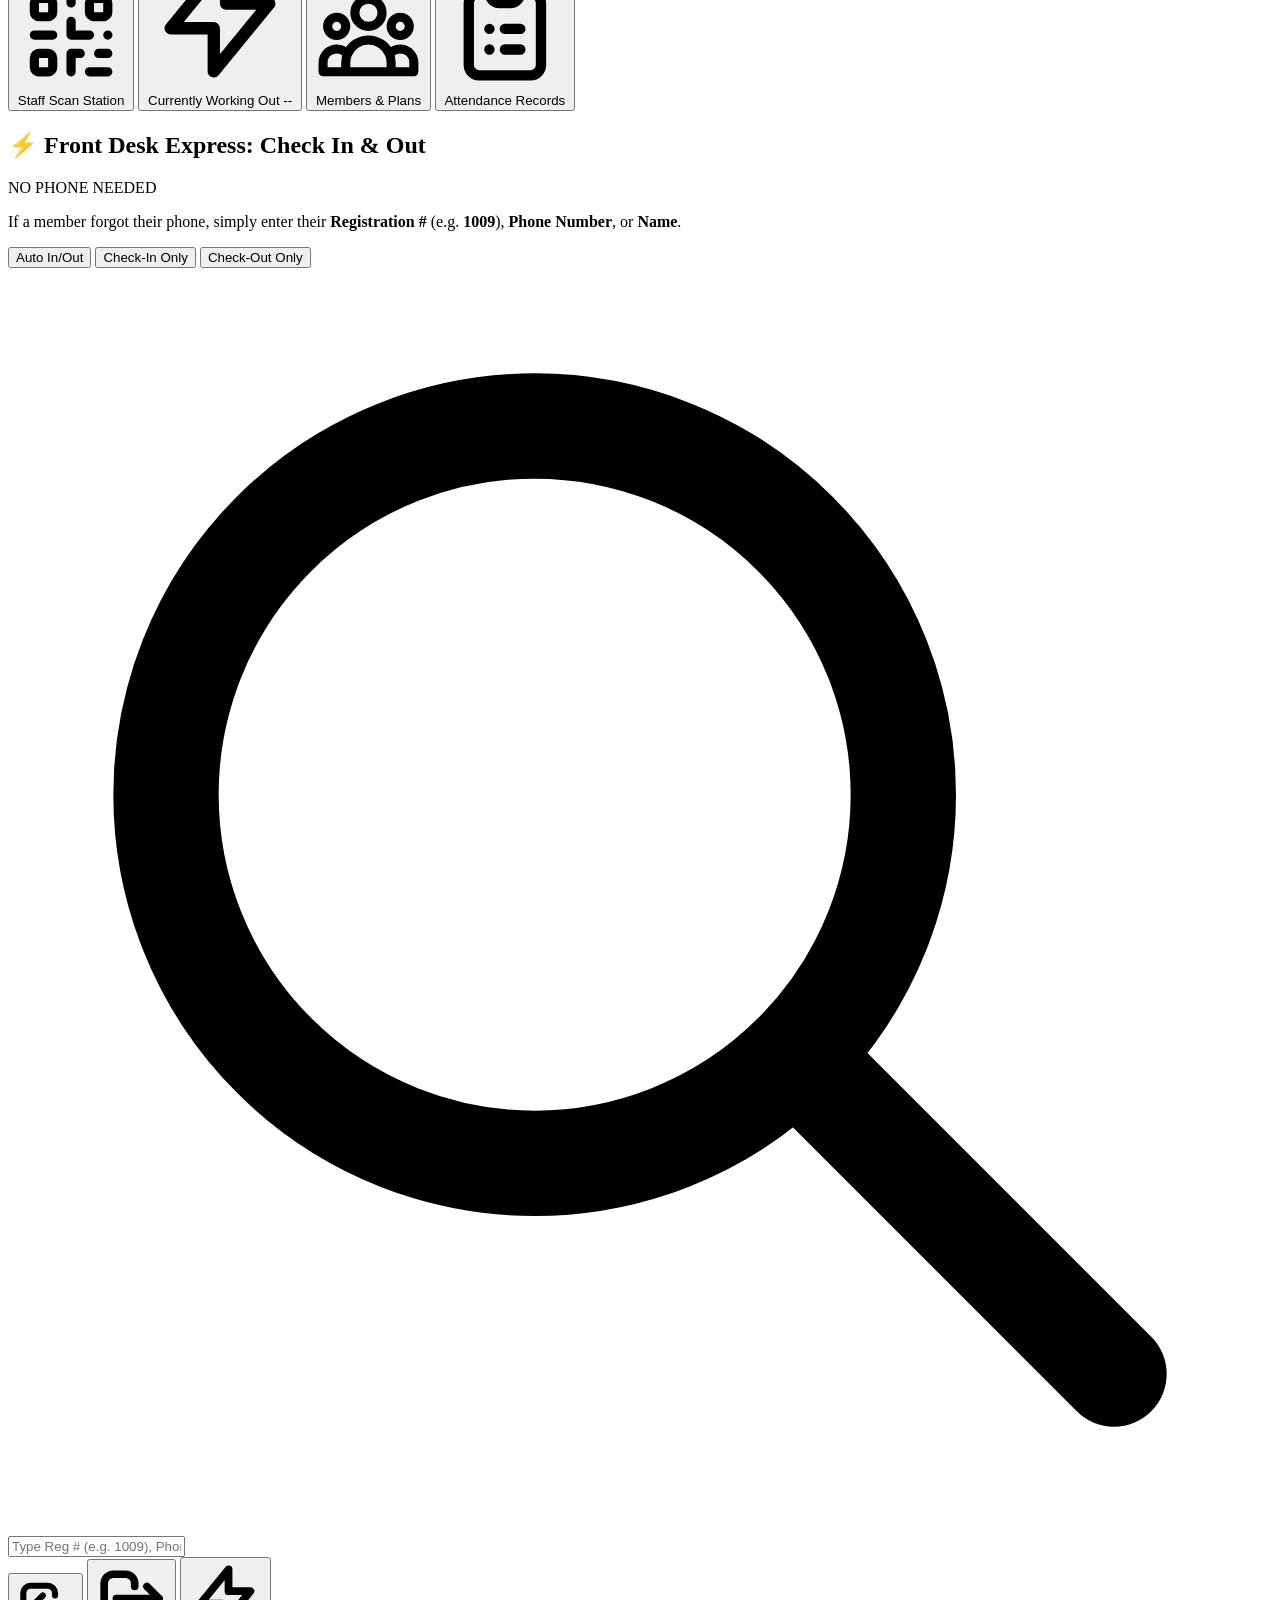
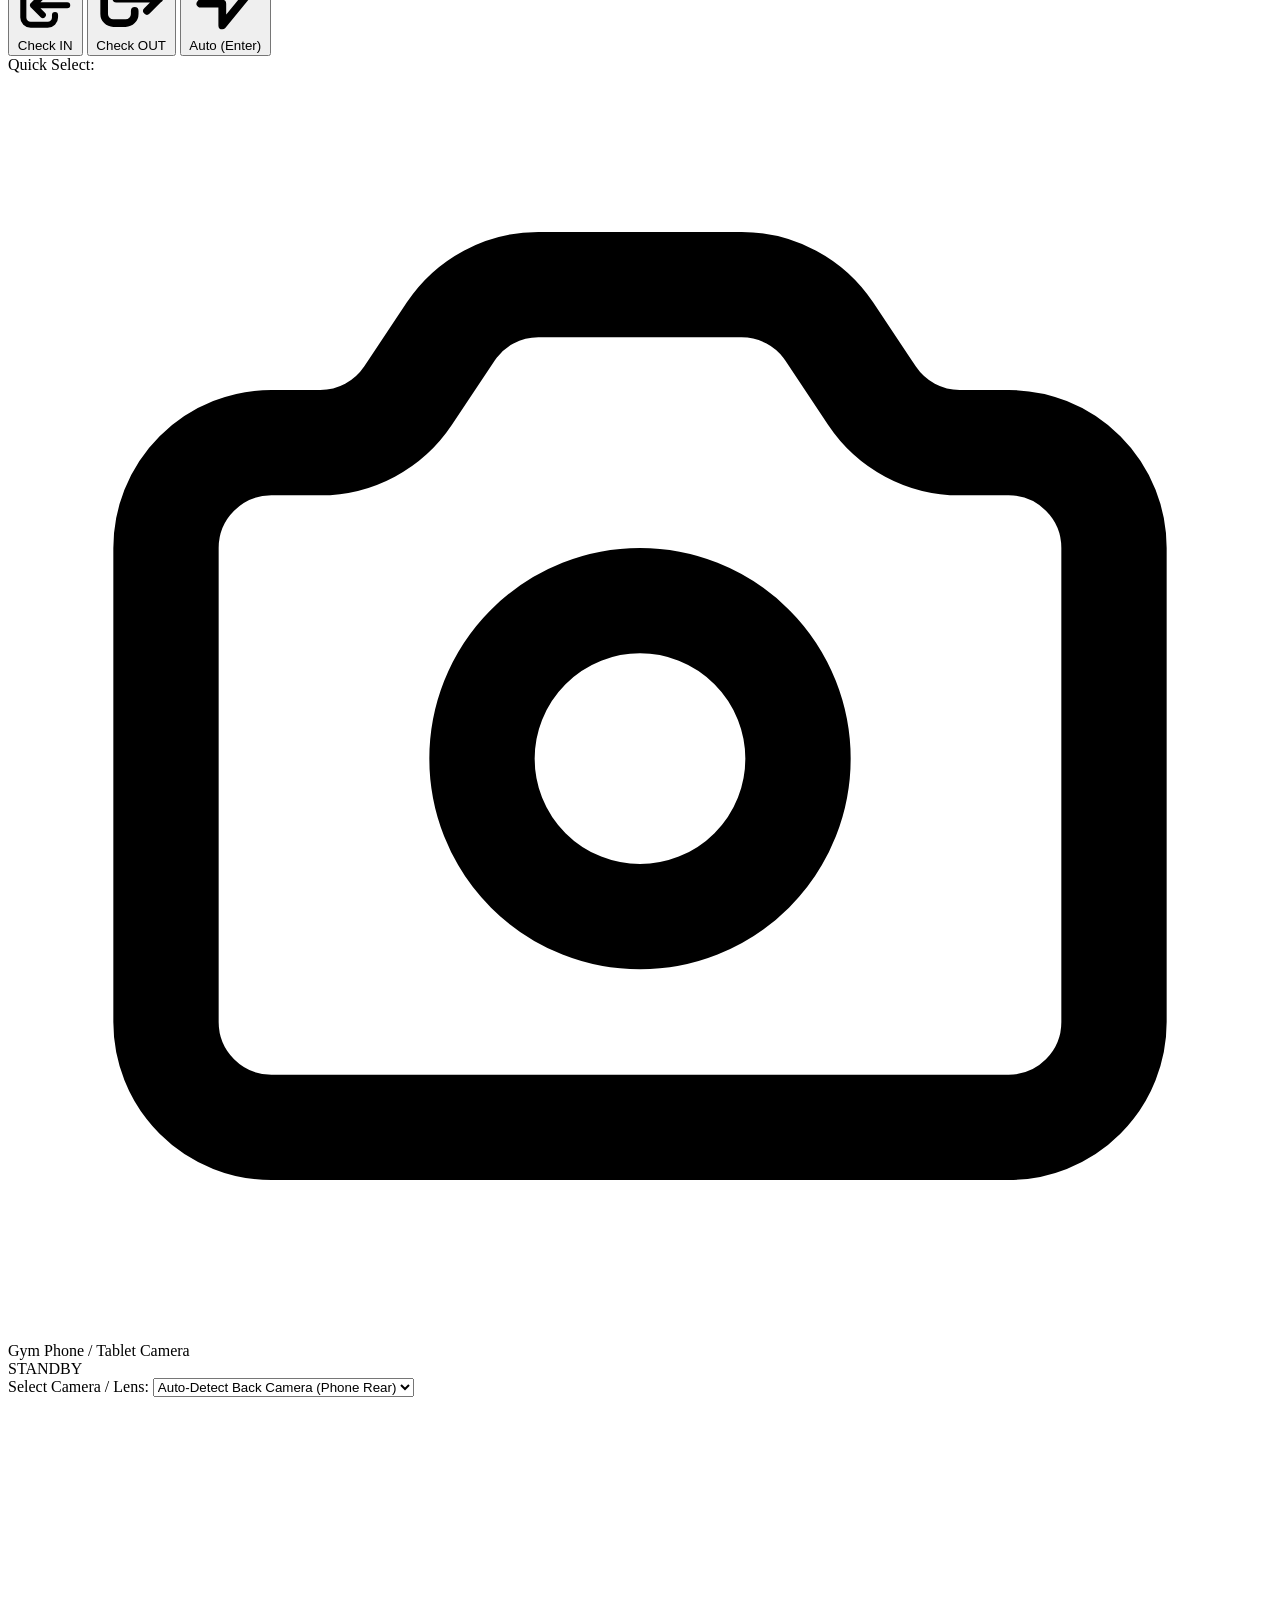
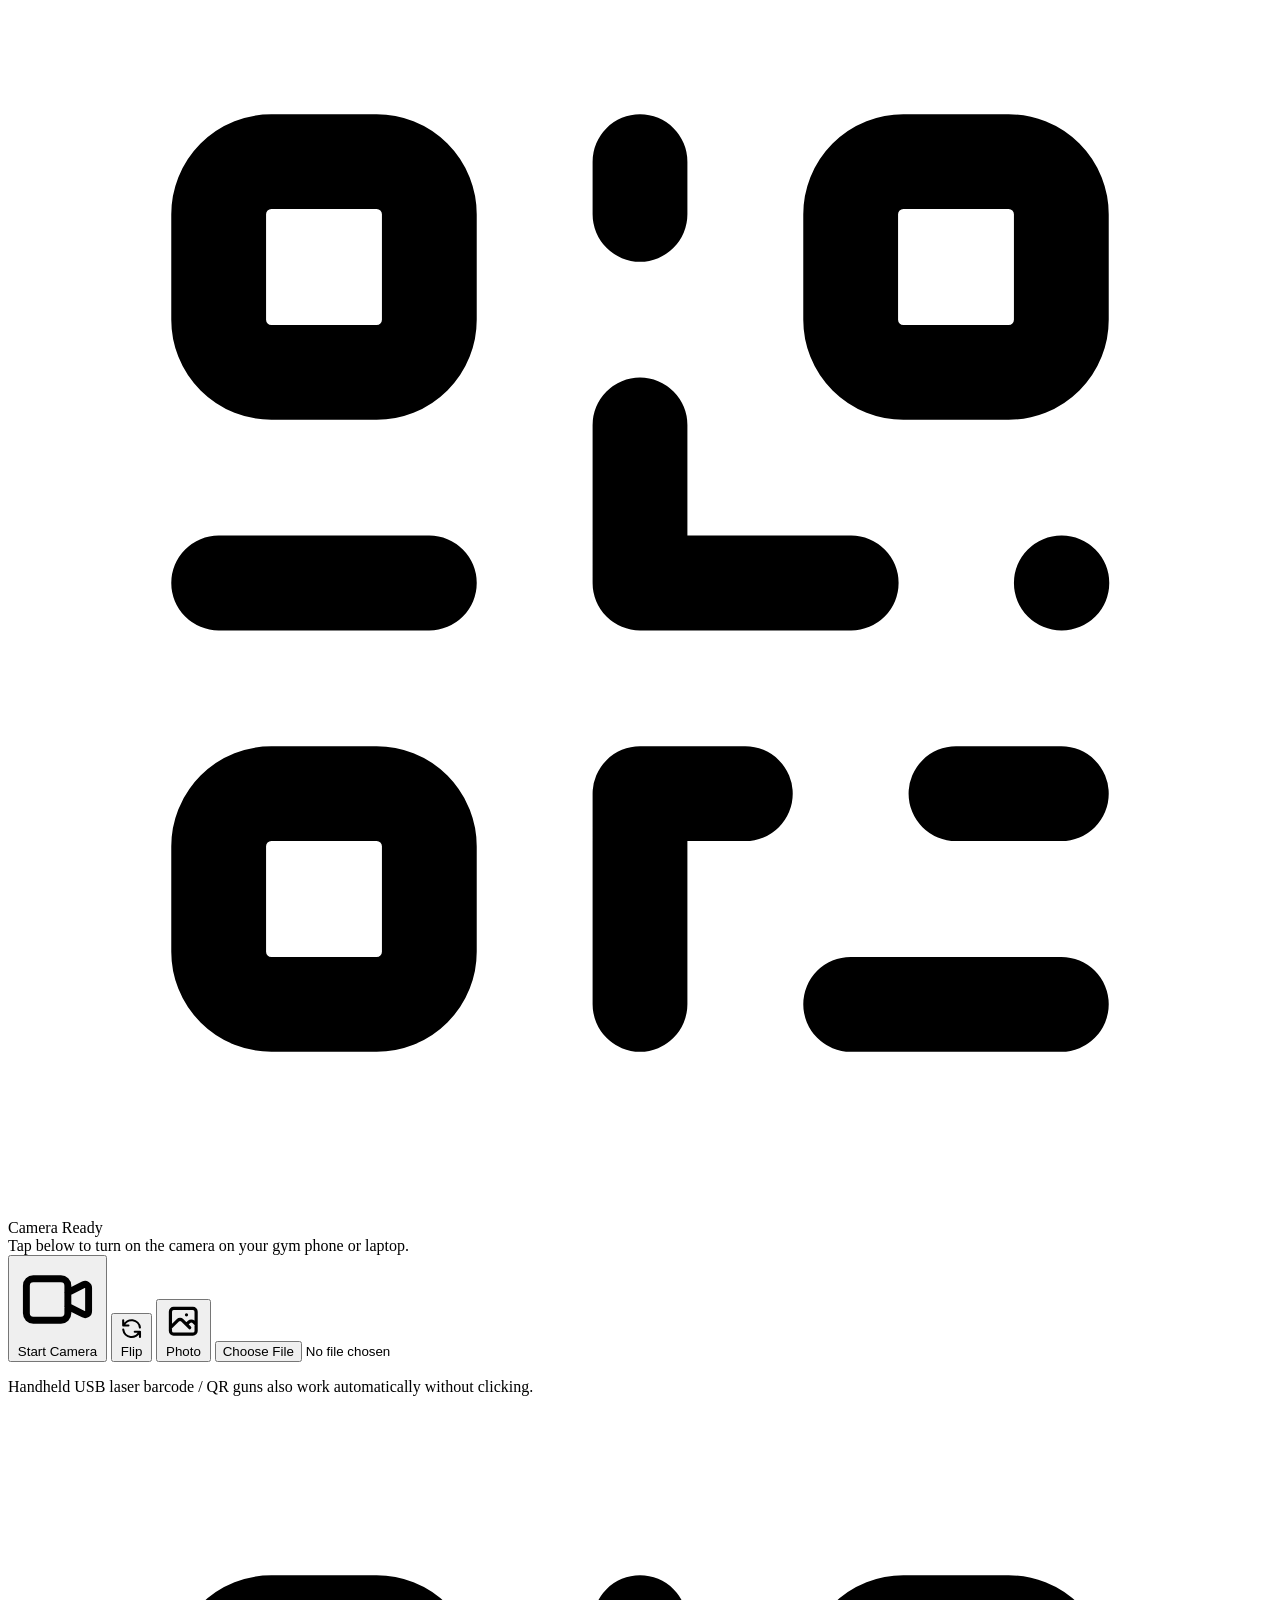
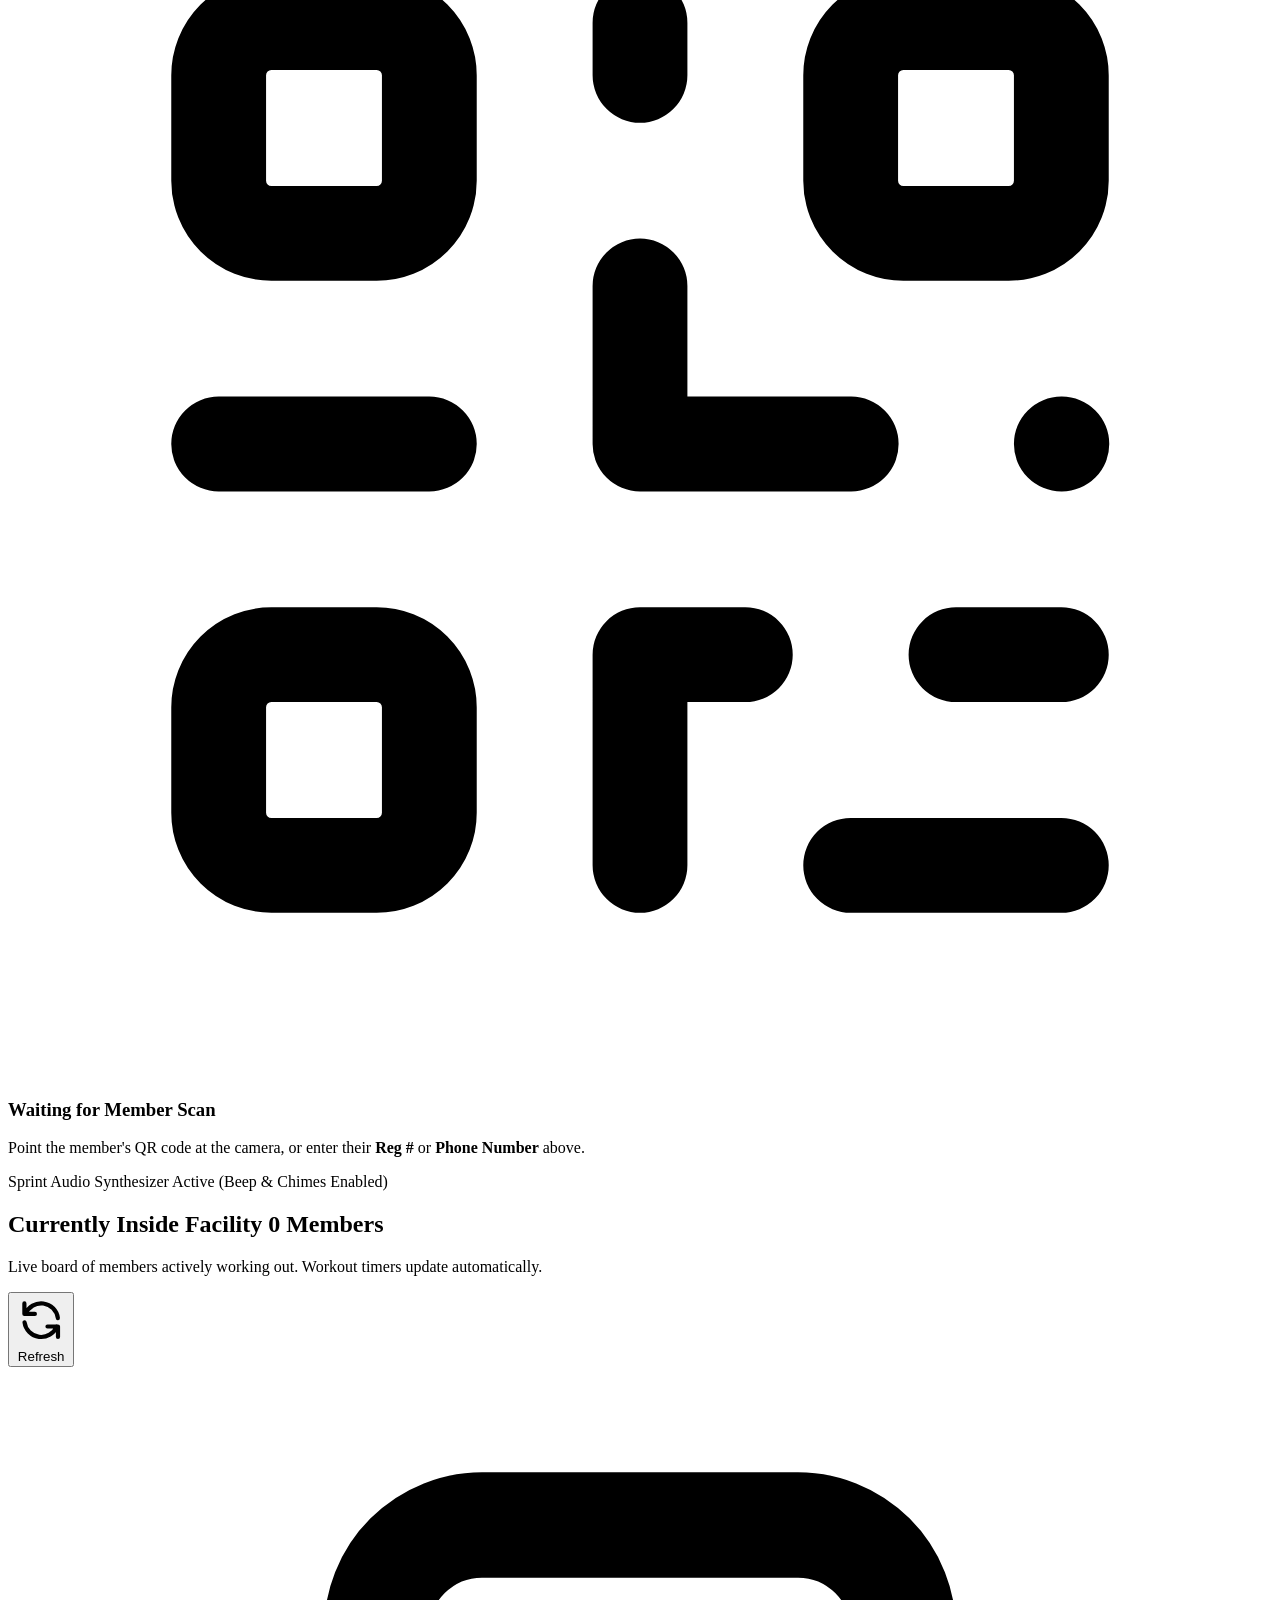
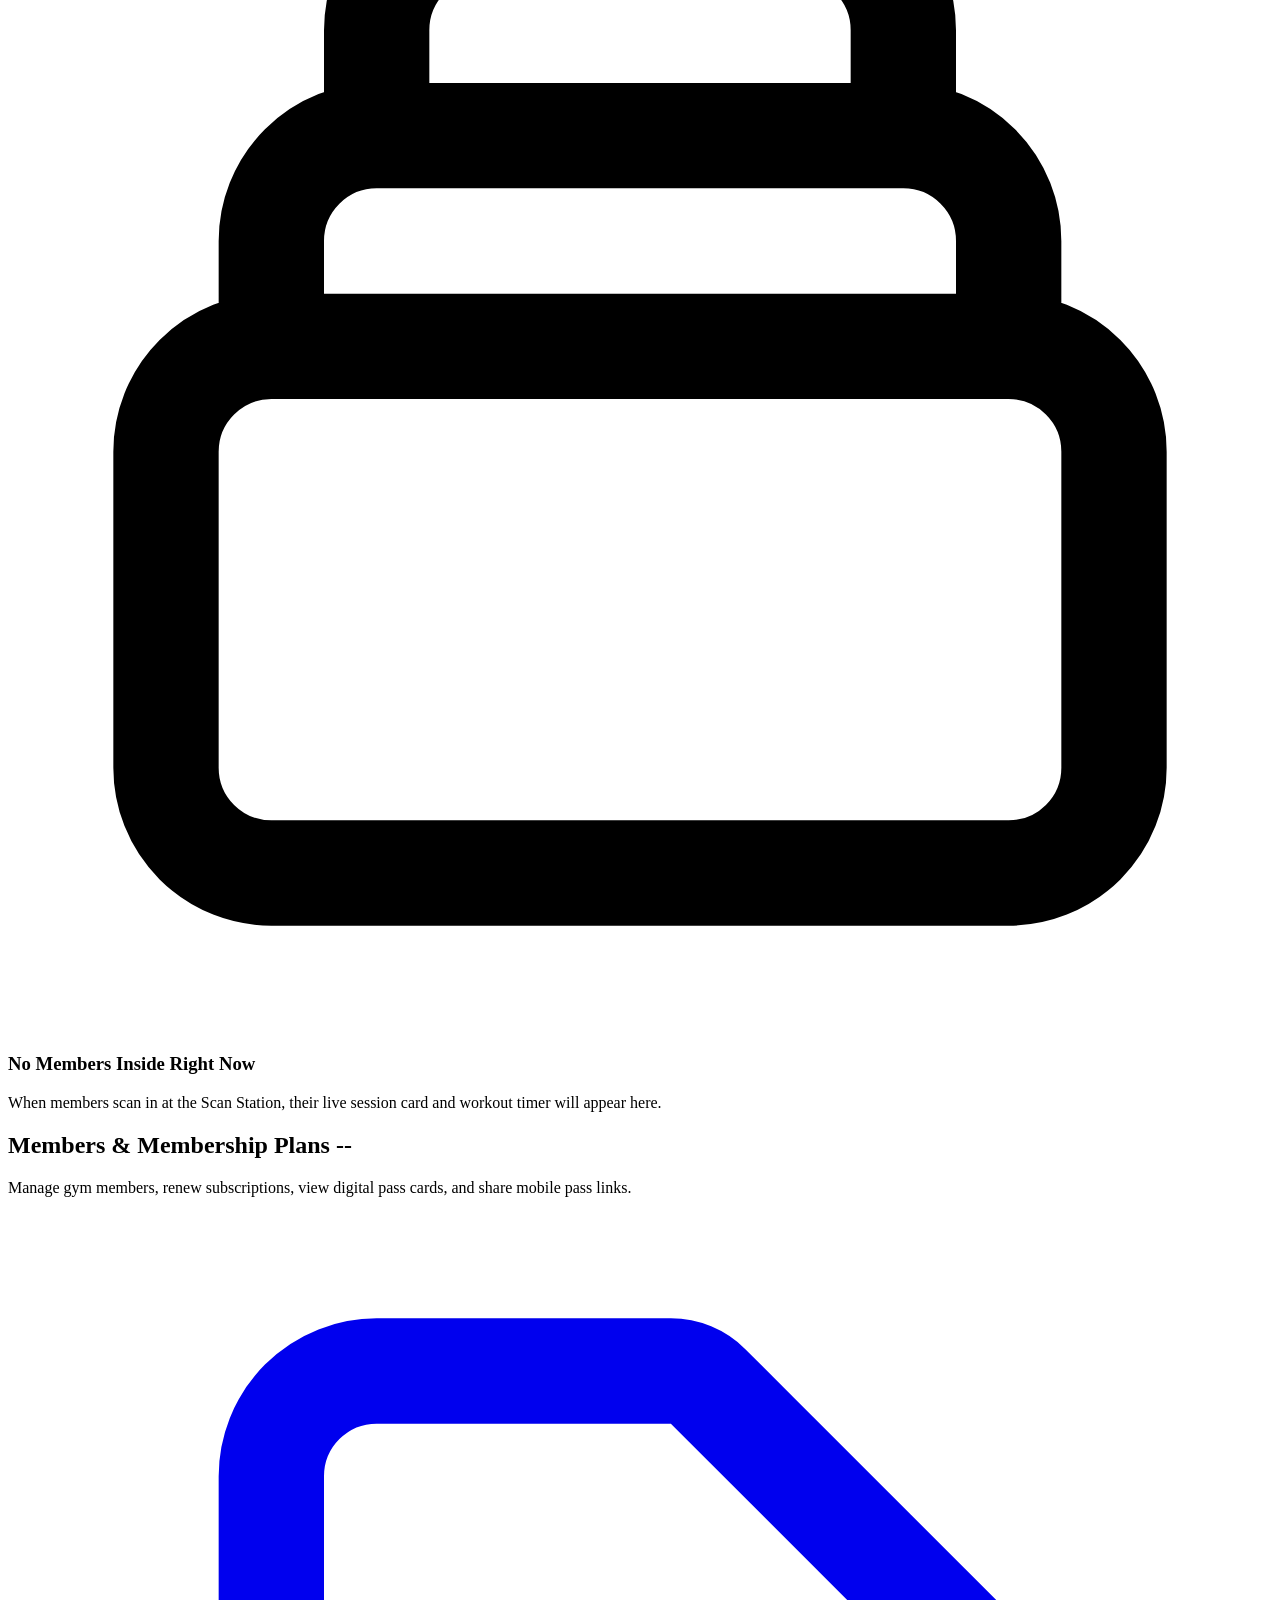
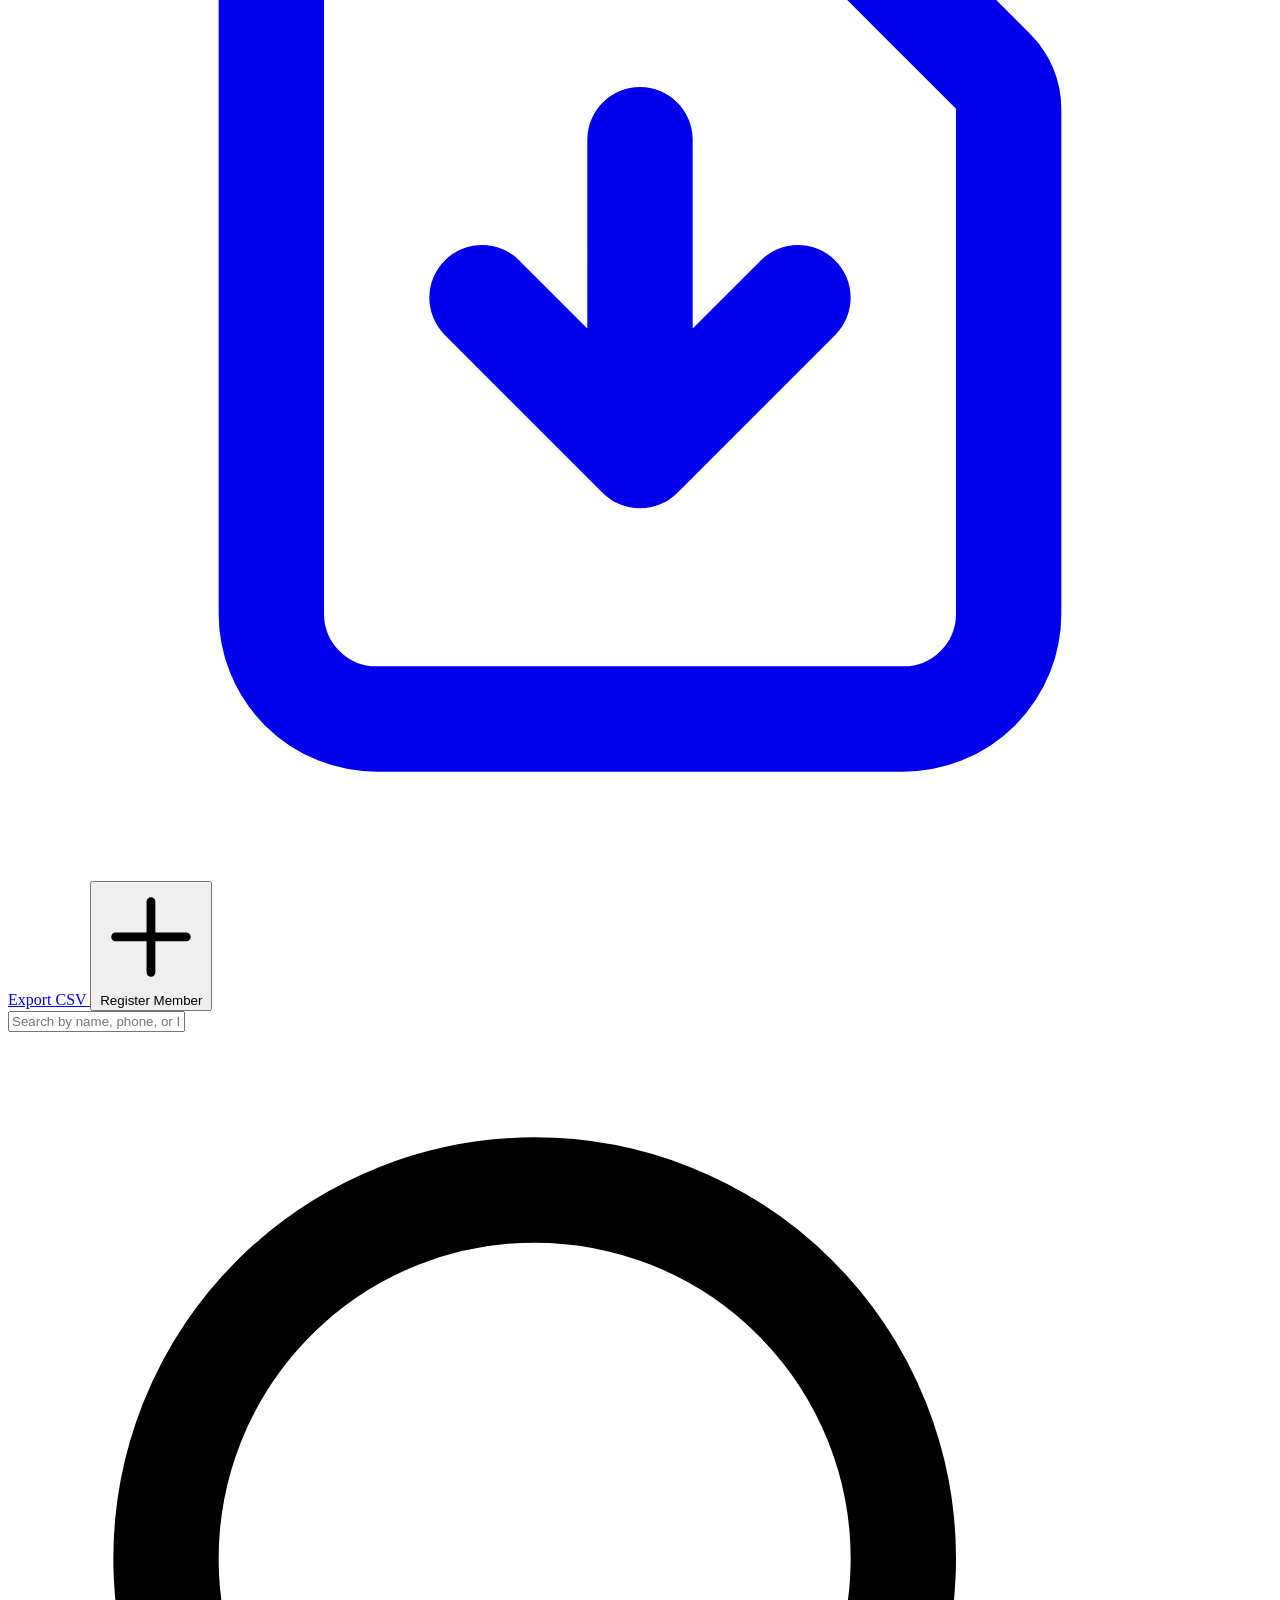
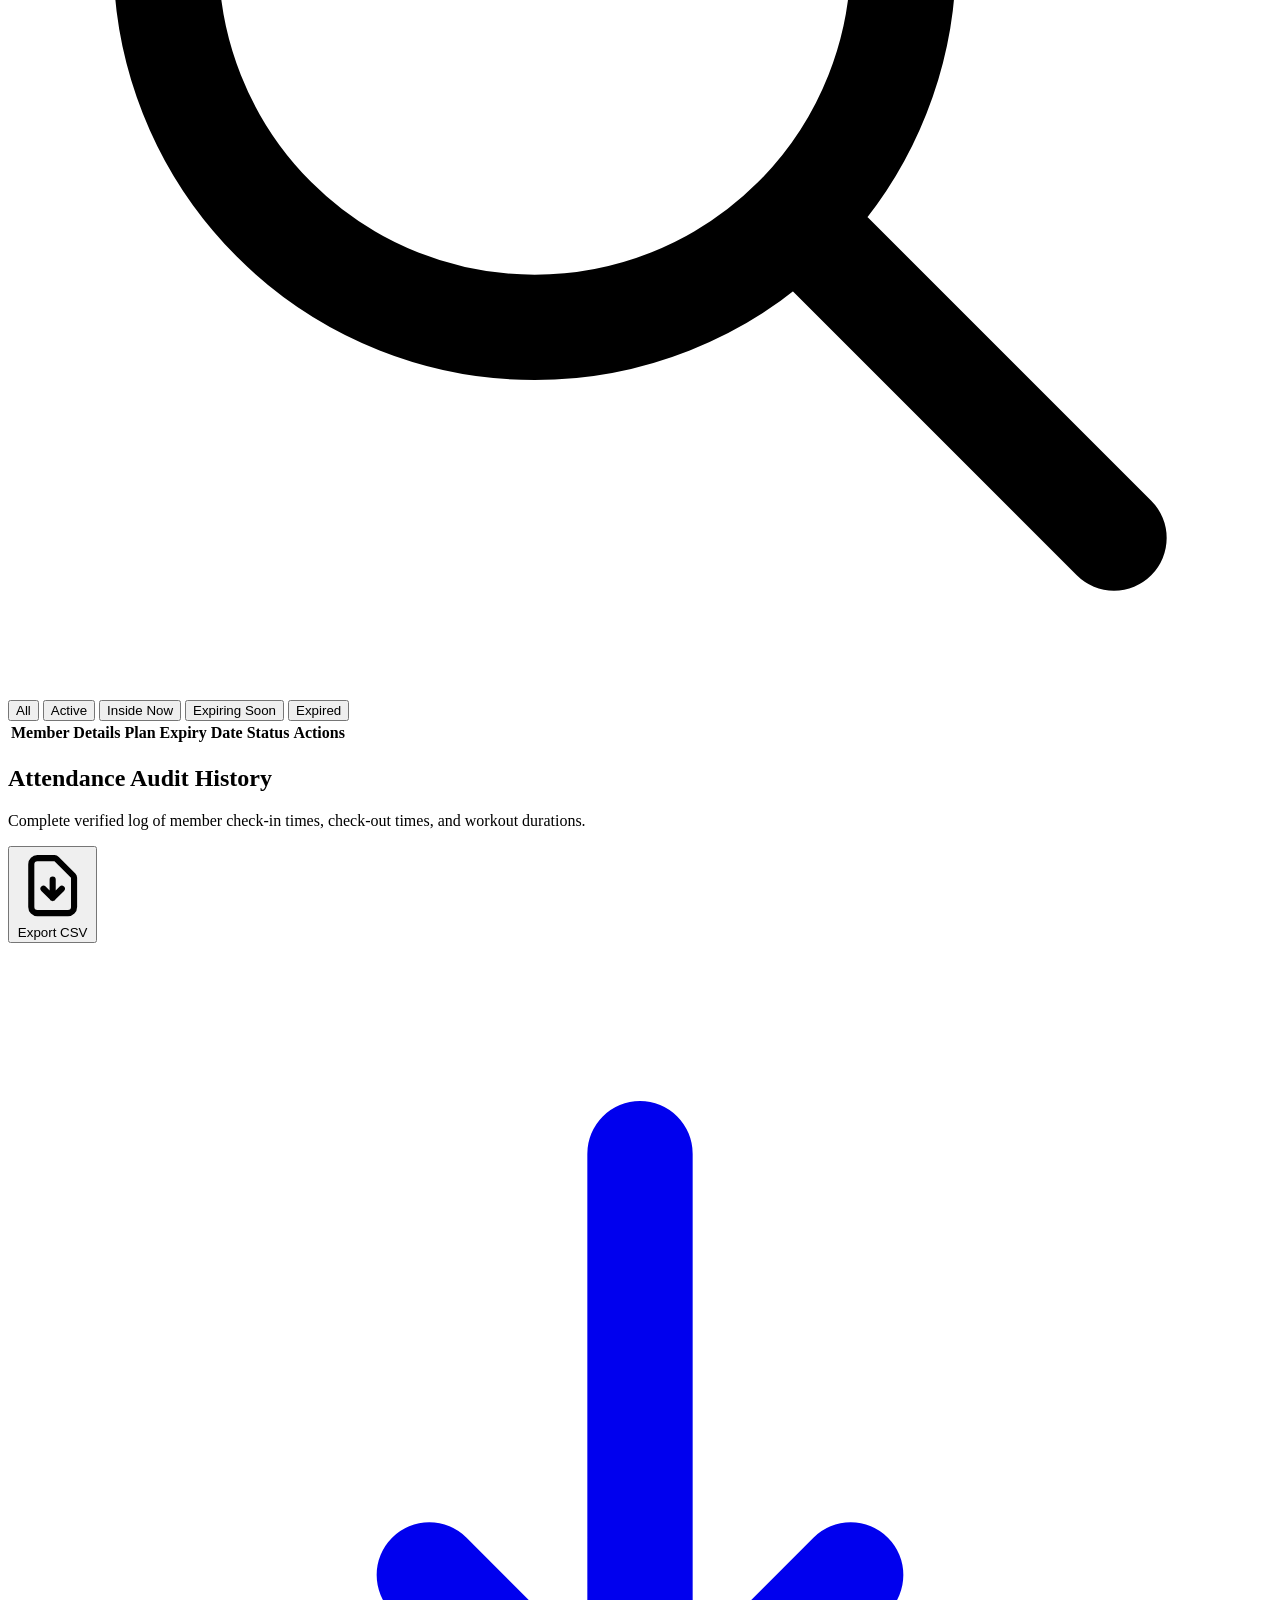
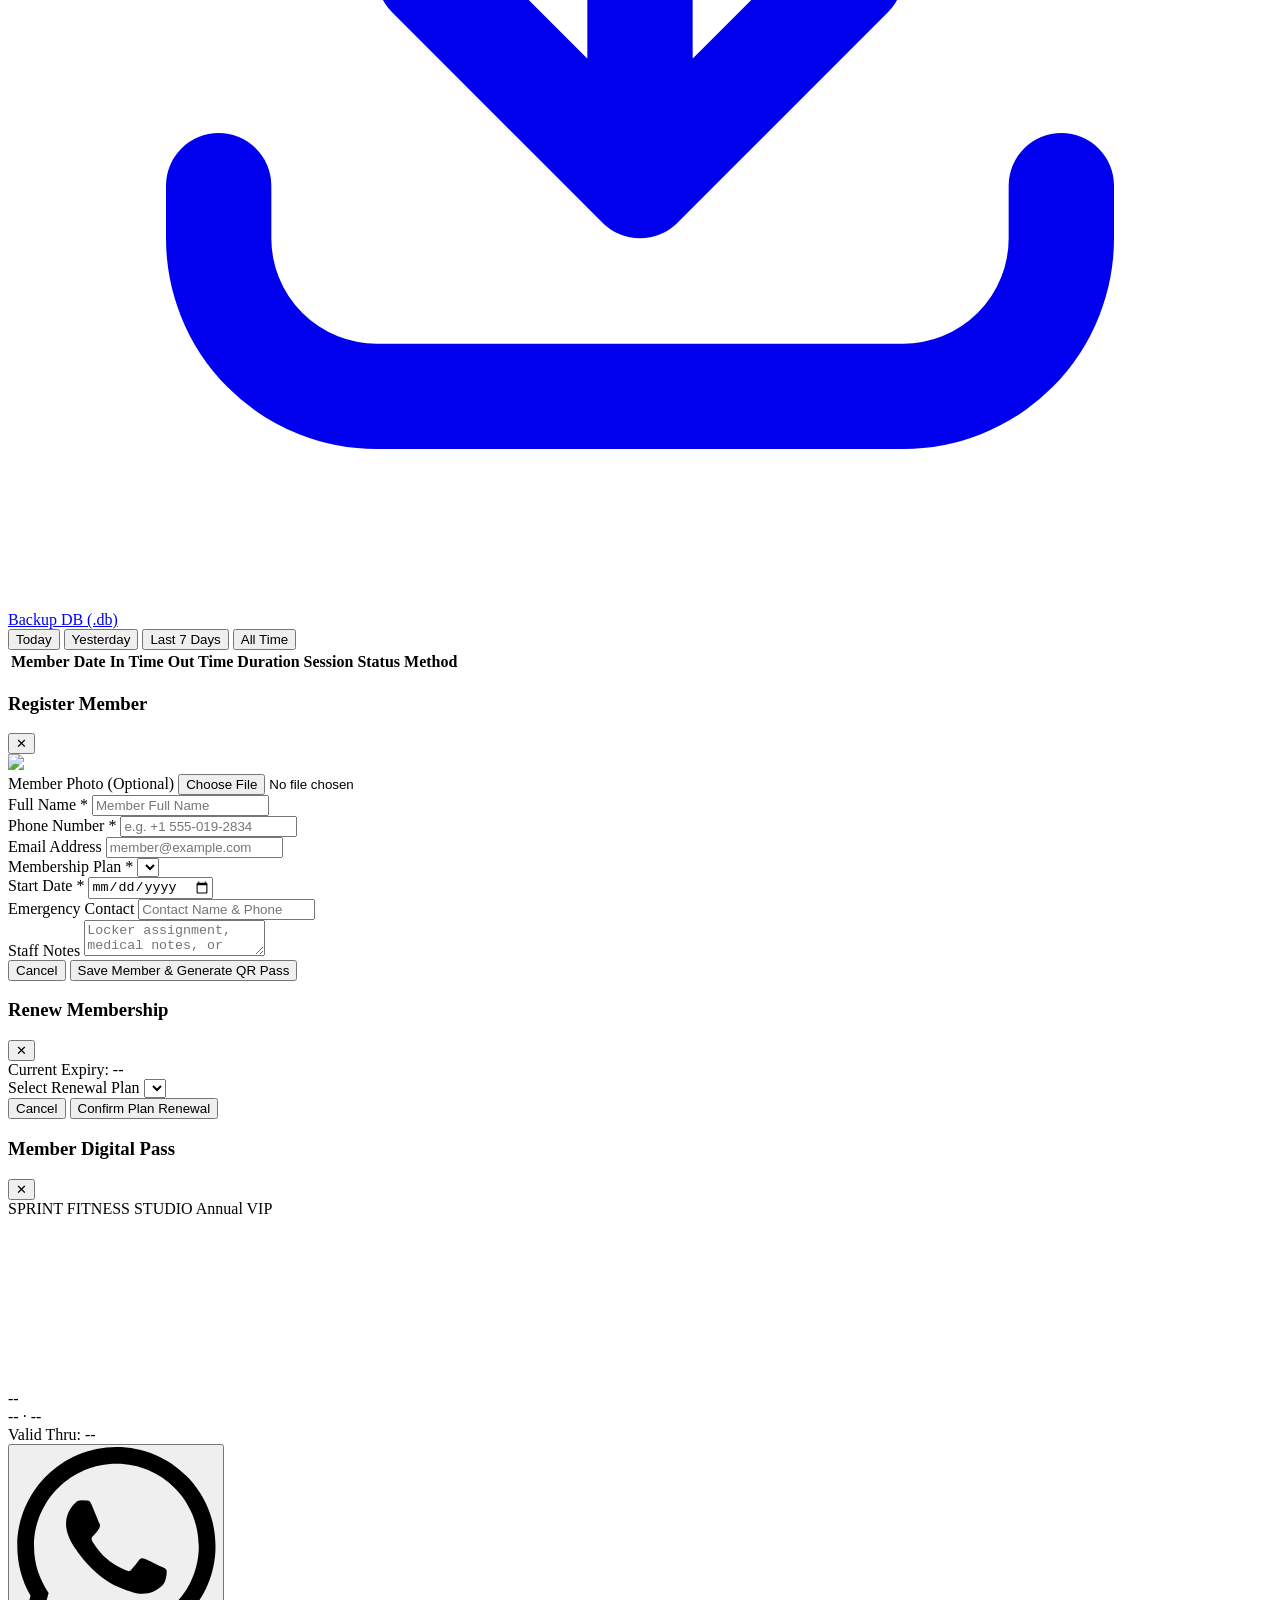
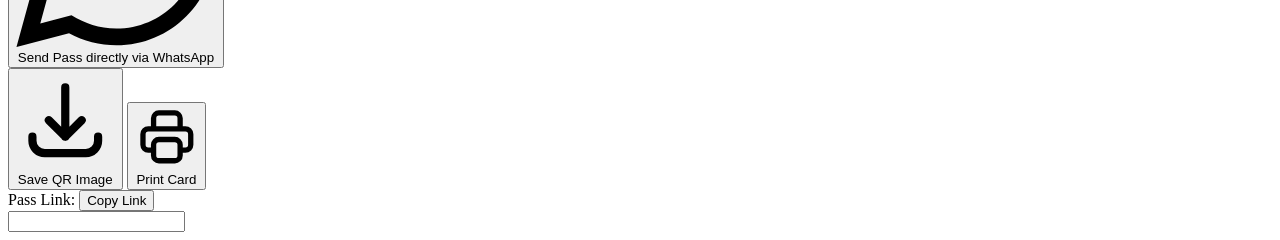
==== commit 143e83fa: "Add 1-click database backup download, member CSV export, and restore endpoints" ====
--- a/static/index.html
+++ b/static/index.html
@@ -240,6 +240,9 @@
                                 <div class="scanner-laser"></div>
                             </div>
 
+                            <!-- Dedicated reader div for Html5Qrcode -->
+                            <div id="qr-reader" class="w-full h-full min-h-[300px] overflow-hidden hidden"></div>
+
                             <!-- Live Hardware Accelerated Camera Video -->
                             <video id="scanner-video" class="w-full h-full object-cover hidden" playsinline webkit-playsinline autoplay muted></video>
 
@@ -373,6 +376,11 @@
                 </div>
 
                 <div class="flex items-center gap-2">
+                    <a href="/api/members/export" download
+                        class="px-3 py-2 rounded-xl border border-slate-200 dark:border-slate-800 bg-white dark:bg-slate-900 hover:bg-slate-50 dark:hover:bg-slate-800 text-slate-700 dark:text-slate-300 text-xs font-bold transition flex items-center gap-1.5 shadow-sm" title="Export member spreadsheet">
+                        <svg class="w-4 h-4 text-emerald-600" fill="none" stroke="currentColor" viewBox="0 0 24 24"><path stroke-linecap="round" stroke-linejoin="round" stroke-width="2" d="M12 10v6m0 0l-3-3m3 3l3-3m2 8H7a2 2 0 01-2-2V5a2 2 0 012-2h5.586a1 1 0 01.707.293l5.414 5.414a1 1 0 01.293.707V19a2 2 0 01-2 2z"></path></svg>
+                        <span>Export CSV</span>
+                    </a>
                     <button type="button" onclick="window.membersCtrl.openAddModal()"
                         class="px-4 py-2 rounded-xl bg-indigo-600 hover:bg-indigo-700 text-white text-xs font-bold shadow-md shadow-indigo-500/20 transition flex items-center gap-2">
                         <svg class="w-4 h-4" fill="none" stroke="currentColor" viewBox="0 0 24 24"><path stroke-linecap="round" stroke-linejoin="round" stroke-width="2" d="M12 4v16m8-8H4"></path></svg>
@@ -431,11 +439,18 @@
                     </p>
                 </div>
 
-                <button id="export-attendance-csv-btn" type="button"
-                    class="px-4 py-2 rounded-xl border border-slate-200 dark:border-slate-800 bg-white dark:bg-slate-900 hover:bg-slate-50 dark:hover:bg-slate-800 text-slate-700 dark:text-slate-300 text-xs font-bold transition flex items-center gap-2 shadow-sm">
-                    <svg class="w-4 h-4 text-emerald-600" fill="none" stroke="currentColor" viewBox="0 0 24 24"><path stroke-linecap="round" stroke-linejoin="round" stroke-width="2" d="M12 10v6m0 0l-3-3m3 3l3-3m2 8H7a2 2 0 01-2-2V5a2 2 0 012-2h5.586a1 1 0 01.707.293l5.414 5.414a1 1 0 01.293.707V19a2 2 0 01-2 2z"></path></svg>
-                    <span>Download CSV Export</span>
-                </button>
+                <div class="flex items-center gap-2">
+                    <button id="export-attendance-csv-btn" type="button"
+                        class="px-3 py-2 rounded-xl border border-slate-200 dark:border-slate-800 bg-white dark:bg-slate-900 hover:bg-slate-50 dark:hover:bg-slate-800 text-slate-700 dark:text-slate-300 text-xs font-bold transition flex items-center gap-1.5 shadow-sm">
+                        <svg class="w-4 h-4 text-emerald-600" fill="none" stroke="currentColor" viewBox="0 0 24 24"><path stroke-linecap="round" stroke-linejoin="round" stroke-width="2" d="M12 10v6m0 0l-3-3m3 3l3-3m2 8H7a2 2 0 01-2-2V5a2 2 0 012-2h5.586a1 1 0 01.707.293l5.414 5.414a1 1 0 01.293.707V19a2 2 0 01-2 2z"></path></svg>
+                        <span>Export CSV</span>
+                    </button>
+                    <a href="/api/backup" download
+                        class="px-3 py-2 rounded-xl bg-indigo-600 hover:bg-indigo-700 text-white text-xs font-bold transition flex items-center gap-1.5 shadow-sm" title="Save complete database backup file to your device">
+                        <svg class="w-4 h-4" fill="none" stroke="currentColor" viewBox="0 0 24 24"><path stroke-linecap="round" stroke-linejoin="round" stroke-width="2" d="M4 16v1a3 3 0 003 3h10a3 3 0 003-3v-1m-4-4l-4 4m0 0l-4-4m4 4V4"></path></svg>
+                        <span>Backup DB (.db)</span>
+                    </a>
+                </div>
             </div>
 
             <!-- Filter Pills -->
@@ -649,14 +664,13 @@
     </div>
 
     <!-- Commercial-Grade QR Scanner & Generator Engines -->
-    <script src="https://unpkg.com/@zxing/library@0.21.3/umd/index.min.js"></script>
-    <script src="/js/jsqr.js?v=5.0"></script>
-    <script src="/js/qrcode.min.js?v=5.0"></script>
-    <script src="/js/audio.js?v=5.0"></script>
-    <script src="/js/api.js?v=5.0"></script>
-    <script src="/js/scanner.js?v=5.0"></script>
-    <script src="/js/members.js?v=5.0"></script>
-    <script src="/js/attendance.js?v=5.0"></script>
-    <script src="/js/app.js?v=5.0"></script>
+    <script src="/js/html5-qrcode.min.js?v=7.0"></script>
+    <script src="/js/qrcodelib.js?v=7.0"></script>
+    <script src="/js/audio.js?v=7.0"></script>
+    <script src="/js/api.js?v=7.0"></script>
+    <script src="/js/scanner.js?v=7.0"></script>
+    <script src="/js/members.js?v=7.0"></script>
+    <script src="/js/attendance.js?v=7.0"></script>
+    <script src="/js/app.js?v=7.0"></script>
 </body>
 </html>
